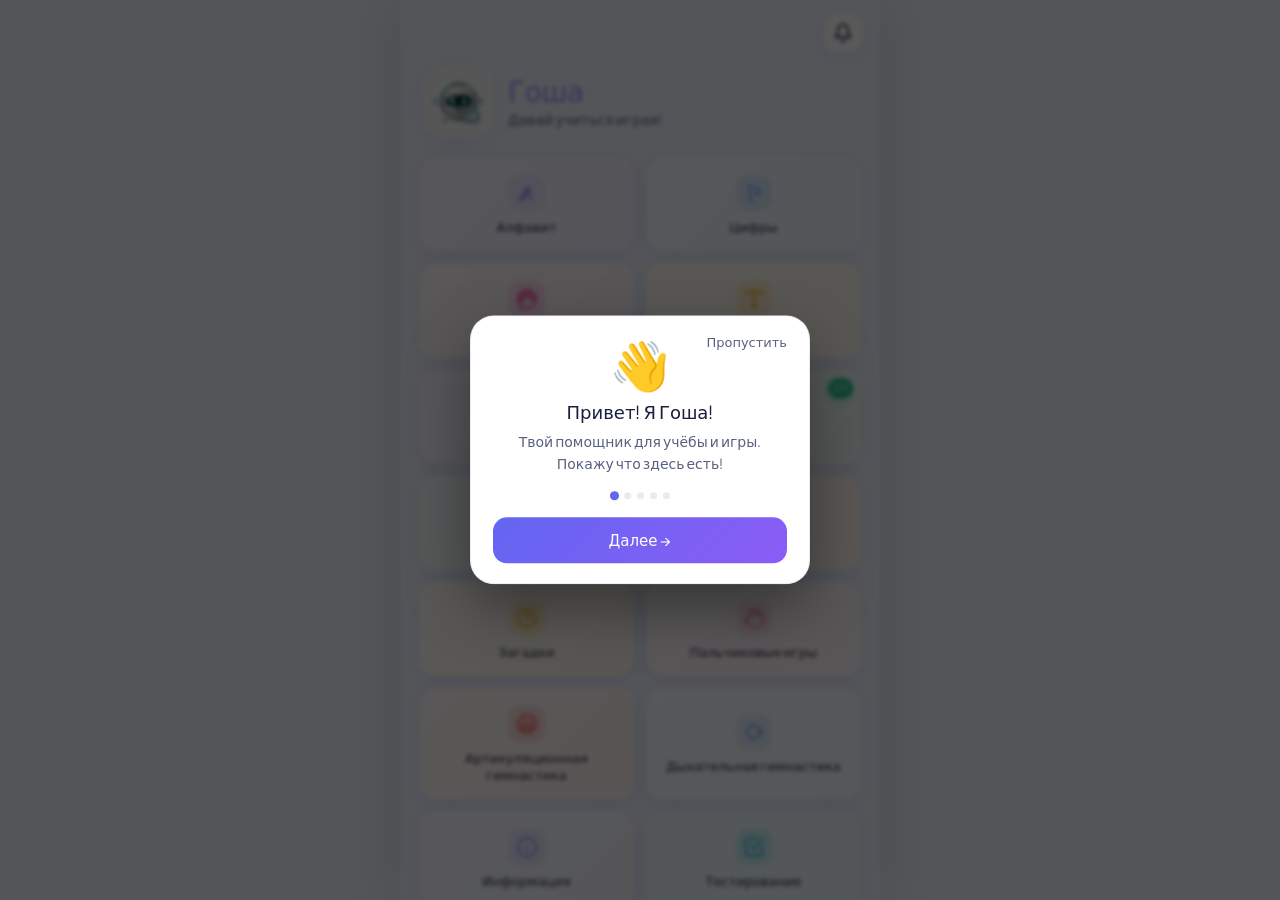
==== index.html @ d9e3b61c "Auto-sync: 04.03.2026 21:23:39,54" ====
<!DOCTYPE html>
<html lang="ru" data-theme="light">
<head>
    <meta charset="UTF-8">
    <meta name="viewport" content="width=device-width, initial-scale=1.0, maximum-scale=1.0, user-scalable=no, viewport-fit=cover">
    <title>Гоша</title>
    <link rel="icon" href="assets/favicon/favicon.webp" type="image/webp">
    <link rel="manifest" href="manifest.json">
    <meta name="theme-color" content="#0a1628">
    <meta name="apple-mobile-web-app-capable" content="yes">
    <meta name="apple-mobile-web-app-status-bar-style" content="black-translucent">
    <meta name="apple-mobile-web-app-title" content="Гоша">
    <link rel="apple-touch-icon" href="assets/favicon/icon-192.png">
    <link rel="stylesheet" href="style.css">
    <link rel="stylesheet" href="testing.css">
    <!-- Apply saved theme instantly to prevent flash -->
    <script src="https://telegram.org/js/telegram-web-app.js" async></script>
    <script>
        (function(){
            var t; try { t = localStorage.getItem('theme'); } catch(e) {}
            if (t) document.documentElement.setAttribute('data-theme', t);
            var m = document.querySelector('meta[name="theme-color"]');
            if (m) m.content = t === 'dark' ? '#0a1628' : '#f0f9ff';

            // ── Standalone PWA detection (synchronous) ──
            if (window.navigator.standalone === true || window.matchMedia('(display-mode: standalone)').matches) {
                document.documentElement.classList.add('pwa');
            }

            // Detect Telegram Mini App
            if (window.Telegram && window.Telegram.WebApp && window.Telegram.WebApp.initData) {
                document.documentElement.classList.add('tg-webapp');
                try { window.Telegram.WebApp.ready(); window.Telegram.WebApp.expand(); } catch(e) {}
            }
            // Detect section deep links (before app.js reads hash)
            var h = location.hash.replace('#', '');
            var sections = ['puzzles','riddles','testing','songs','podcasts','alphabet','numbers','colors','words','arithmetic','finger','articul','breath'];
            if (sections.indexOf(h) !== -1) {
                window.__sectionDeepLink = h;
                history.replaceState(null, '', location.pathname);
            }
        })();
    </script>
    <script src="https://cdn.jsdelivr.net/npm/canvas-confetti@1.6.0/dist/confetti.browser.min.js" async></script>
</head>
<body>

<div id="loader"><div class="spinner"></div></div>
<div id="toast"></div>
<div class="stars-host" id="stars-host"></div>

<div id="app">

    <!-- TOP BAR -->
    <div id="top-bar">
        <button id="back-btn" class="hidden" onclick="App.back()">
            <svg viewBox="0 0 24 24" fill="none" stroke="currentColor" stroke-width="2.5"><path d="M19 12H5M12 19l-7-7 7-7"/></svg>
            <span id="back-text">Назад</span>
        </button>
        <span id="page-title-bar" class="hidden"></span>
        <span style="flex:1"></span>
        <button id="notif-bell-btn" onclick="Notif.toggle()" title="Уведомления" style="display:none;position:relative;">
            <svg viewBox="0 0 24 24" fill="none" stroke="currentColor" stroke-width="2" stroke-linecap="round" stroke-linejoin="round" width="20" height="20"><path d="M18 8A6 6 0 0 0 6 8c0 7-3 9-3 9h18s-3-2-3-9"/><path d="M13.73 21a2 2 0 0 1-3.46 0"/></svg>
            <span class="notif-badge" id="notif-badge" style="display:none">0</span>
        </button>
        <button id="settings-icon-btn" onclick="App.navigate('settings');setTimeout(()=>{Profiles.renderCard();tgReminderInitUI();CloudSync.init();},50)" title="Настройки" style="display:none;"><svg class="icon-svg" viewBox="0 0 24 24" fill="none" stroke="currentColor" stroke-width="2" stroke-linecap="round" stroke-linejoin="round" xmlns="http://www.w3.org/2000/svg" ><circle cx="12" cy="12" r="3"/><path d="M19.4 15a1.65 1.65 0 0 0 .33 1.82l.06.06a2 2 0 0 1-2.83 2.83l-.06-.06a1.65 1.65 0 0 0-1.82-.33 1.65 1.65 0 0 0-1 1.51V21a2 2 0 0 1-4 0v-.09A1.65 1.65 0 0 0 9 19.4a1.65 1.65 0 0 0-1.82.33l-.06.06a2 2 0 0 1-2.83-2.83l.06-.06A1.65 1.65 0 0 0 4.68 15a1.65 1.65 0 0 0-1.51-1H3a2 2 0 0 1 0-4h.09A1.65 1.65 0 0 0 4.6 9a1.65 1.65 0 0 0-.33-1.82l-.06-.06a2 2 0 0 1 2.83-2.83l.06.06A1.65 1.65 0 0 0 9 4.68a1.65 1.65 0 0 0 1-1.51V3a2 2 0 0 1 4 0v.09a1.65 1.65 0 0 0 1 1.51 1.65 1.65 0 0 0 1.82-.33l.06-.06a2 2 0 0 1 2.83 2.83l-.06.06A1.65 1.65 0 0 0 19.4 9a1.65 1.65 0 0 0 1.51 1H21a2 2 0 0 1 0 4h-.09a1.65 1.65 0 0 0-1.51 1z"/></svg></button>
    </div>

    <!-- ========== MAIN ========== -->
    <section id="main">
        <div class="home-hero">
            <div class="home-mascot-wrap">
                <img class="home-mascot" id="home-mascot" src="assets/favicon/favicon.webp" alt="Гоша" width="72" height="72">
            </div>
            <div class="home-hero-text">
                <div class="home-logo">Гоша</div>
                <div class="home-greeting" id="home-greeting">Давай учиться играя!</div>
            </div>
        </div>
        <div class="menu-grid">
            <button class="menu-card mc-alphabet" onclick="Media.initSection('alphabet')">
                <span class="mc-icon"><svg viewBox="0 0 24 24" fill="none" stroke="currentColor" stroke-width="1.8" stroke-linecap="round" stroke-linejoin="round"><path d="M4 20h3l8-14h-3L4 20z"/><path d="M12.5 6L17 20"/><path d="M9 14h7"/></svg></span>
                <span class="mc-label">Алфавит</span>
            </button>
            <button class="menu-card mc-numbers" onclick="Media.initSection('numbers')">
                <span class="mc-icon"><svg viewBox="0 0 24 24" fill="none" stroke="currentColor" stroke-width="1.8" stroke-linecap="round" stroke-linejoin="round"><path d="M8 4v16"/><path d="M6 4h4"/><path d="M14 8a2 2 0 1 1 4 0c0 1.5-4 3-4 5h4"/><path d="M6 20h4"/></svg></span>
                <span class="mc-label">Цифры</span>
            </button>
            <button class="menu-card mc-colors" onclick="Media.initSection('colors')">
                <span class="mc-icon"><svg viewBox="0 0 24 24" fill="none" stroke="currentColor" stroke-width="1.8" stroke-linecap="round" stroke-linejoin="round"><circle cx="13.5" cy="6.5" r="2.5"/><circle cx="17.5" cy="10.5" r="2.5"/><circle cx="8.5" cy="7.5" r="2.5"/><circle cx="6.5" cy="12.5" r="2.5"/><path d="M12 22c5.523 0 10-4.477 10-10S17.523 2 12 2 2 6.477 2 12c0 2.4.846 4.604 2.256 6.328.396.484.463 1.17.088 1.67-.512.682-.072 1.68.8 1.549A10.1 10.1 0 0 0 7 21.5c.658 0 1.293.207 1.824.582.39.276.888.418 1.39.418H12z"/></svg></span>
                <span class="mc-label">Цвета</span>
            </button>
            <button class="menu-card mc-words" onclick="Words.init()">
                <span class="mc-icon"><svg viewBox="0 0 24 24" fill="none" stroke="currentColor" stroke-width="1.8" stroke-linecap="round" stroke-linejoin="round"><path d="M4 7V4h16v3"/><path d="M9 20h6"/><path d="M12 4v16"/></svg></span>
                <span class="mc-label">Слова</span>
            </button>
            <button class="menu-card mc-math" onclick="Arithmetic.init()">
                <span class="mc-icon"><svg viewBox="0 0 24 24" fill="none" stroke="currentColor" stroke-width="1.8" stroke-linecap="round" stroke-linejoin="round"><line x1="12" y1="5" x2="12" y2="19"/><line x1="5" y1="12" x2="19" y2="12"/><line x1="5" y1="19" x2="19" y2="19"/></svg></span>
                <span class="mc-label">Арифметика</span>
            </button>
            <button class="menu-card mc-songs" onclick="Songs.init()">
                <span class="mc-icon"><svg viewBox="0 0 24 24" fill="none" stroke="currentColor" stroke-width="1.8" stroke-linecap="round" stroke-linejoin="round"><path d="M9 18V5l12-2v13"/><circle cx="6" cy="18" r="3"/><circle cx="18" cy="16" r="3"/></svg></span>
                <span class="mc-label">Песенки</span>
                <span class="mc-count mc-count-total" id="mc-songs-total"></span>
                <span class="mc-count mc-count-new" id="mc-songs-new"></span>
            </button>
            <button class="menu-card mc-podcasts" onclick="Podcasts.init()">
                <span class="mc-icon"><svg viewBox="0 0 24 24" fill="none" stroke="currentColor" stroke-width="1.8" stroke-linecap="round" stroke-linejoin="round"><path d="M3 18v-6a9 9 0 0 1 18 0v6"/><path d="M21 19a2 2 0 0 1-2 2h-1a2 2 0 0 1-2-2v-3a2 2 0 0 1 2-2h3zM3 19a2 2 0 0 0 2 2h1a2 2 0 0 0 2-2v-3a2 2 0 0 0-2-2H3z"/></svg></span>
                <span class="mc-label">Подкасты</span>
                <span class="mc-count mc-count-total" id="mc-podcasts-total"></span>
                <span class="mc-count mc-count-new" id="mc-podcasts-new"></span>
            </button>
            <button class="menu-card mc-puzzles" onclick="Puzzles.init()">
                <span class="mc-icon"><svg viewBox="0 0 24 24" fill="none" stroke="currentColor" stroke-width="1.8" stroke-linecap="round" stroke-linejoin="round"><path d="M19.439 7.85c-.049.322.059.648.289.878l1.568 1.568c.47.47.706 1.087.706 1.704s-.235 1.233-.706 1.704l-1.611 1.611a.98.98 0 0 1-.837.276c-.47-.07-.802-.48-.968-.925a2.5 2.5 0 1 0-3.214 3.214c.446.166.855.497.925.968a.979.979 0 0 1-.276.837l-1.61 1.61a2.404 2.404 0 0 1-1.705.707 2.402 2.402 0 0 1-1.704-.706l-1.568-1.568a1.026 1.026 0 0 0-.877-.29c-.493.074-.84.504-1.02.968a2.5 2.5 0 1 1-3.237-3.237c.464-.18.894-.527.967-1.02a1.026 1.026 0 0 0-.289-.877l-1.568-1.568A2.402 2.402 0 0 1 1.998 12c0-.617.236-1.234.706-1.704L4.315 8.685a.98.98 0 0 1 .837-.276c.47.07.802.48.968.925a2.5 2.5 0 1 0 3.214-3.214c-.446-.166-.855-.497-.925-.968a.979.979 0 0 1 .276-.837l1.61-1.61a2.404 2.404 0 0 1 1.705-.707c.617 0 1.234.236 1.704.706l1.568 1.568c.23.23.556.338.877.29.493-.074.84-.504 1.02-.969a2.5 2.5 0 1 1 3.237 3.237c-.464.18-.894.527-.967 1.02z"/></svg></span>
                <span class="mc-label">Ребусы</span>
                <span class="mc-count mc-count-total" id="mc-puzzles-total"></span>
                <span class="mc-count mc-count-new" id="mc-puzzles-new"></span>
            </button>
            <button class="menu-card mc-riddles" onclick="Riddles.init()">
                <span class="mc-icon"><svg viewBox="0 0 24 24" fill="none" stroke="currentColor" stroke-width="1.8" stroke-linecap="round" stroke-linejoin="round"><path d="M9.09 9a3 3 0 0 1 5.83 1c0 2-3 3-3 3"/><circle cx="12" cy="12" r="10"/><line x1="12" y1="17" x2="12.01" y2="17"/></svg></span>
                <span class="mc-label">Загадки</span>
                <span class="mc-count mc-count-new" id="mc-riddles-new"></span>
            </button>
            <button class="menu-card mc-finger" onclick="App.navigate('finger')">
                <span class="mc-icon"><svg viewBox="0 0 24 24" fill="none" stroke="currentColor" stroke-width="1.8" stroke-linecap="round" stroke-linejoin="round"><path d="M18 11V6a2 2 0 0 0-4 0v1"/><path d="M14 10V4a2 2 0 0 0-4 0v2"/><path d="M10 10.5V6a2 2 0 0 0-4 0v8"/><path d="M18 8a2 2 0 1 1 4 0v6a8 8 0 0 1-8 8h-2c-2.8 0-4.5-.86-5.99-2.34l-3.6-3.6a2 2 0 0 1 2.83-2.82L7 15"/></svg></span>
                <span class="mc-label">Пальчиковые игры</span>
            </button>
            <button class="menu-card mc-articul" onclick="App.navigate('articul')">
                <span class="mc-icon"><svg viewBox="0 0 24 24" fill="none" stroke="currentColor" stroke-width="1.8" stroke-linecap="round" stroke-linejoin="round"><path d="M12 18c-4 0-6-2-6-4h12c0 2-2 4-6 4z"/><path d="M7 9.5a1.5 1.5 0 1 1 3 0"/><path d="M14 9.5a1.5 1.5 0 1 1 3 0"/><circle cx="12" cy="12" r="10"/></svg></span>
                <span class="mc-label">Артикуляционная гимнастика</span>
            </button>
            <button class="menu-card mc-breath" onclick="App.navigate('breath')">
                <span class="mc-icon"><svg viewBox="0 0 24 24" fill="none" stroke="currentColor" stroke-width="1.8" stroke-linecap="round" stroke-linejoin="round"><path d="M17.7 7.7a7.5 7.5 0 1 0 0 8.6"/><path d="M21 12h-6"/><path d="M18 9l3 3-3 3"/></svg></span>
                <span class="mc-label">Дыхательная гимнастика</span>
            </button>
            <button class="menu-card mc-info" onclick="App.navigate('info', 'Информация')">
                <span class="mc-icon"><svg viewBox="0 0 24 24" fill="none" stroke="currentColor" stroke-width="1.8" stroke-linecap="round" stroke-linejoin="round"><circle cx="12" cy="12" r="10"/><line x1="12" y1="16" x2="12" y2="12"/><line x1="12" y1="8" x2="12.01" y2="8"/></svg></span>
                <span class="mc-label">Информация</span>
            </button>
            <button class="menu-card mc-testing" onclick="Testing.init()">
                <span class="mc-icon"><svg viewBox="0 0 24 24" fill="none" stroke="currentColor" stroke-width="1.8" stroke-linecap="round" stroke-linejoin="round"><path d="M9 11l3 3L22 4"/><path d="M21 12v7a2 2 0 0 1-2 2H5a2 2 0 0 1-2-2V5a2 2 0 0 1 2-2h11"/></svg></span>
                <span class="mc-label">Тестирование</span>
            </button>
            <button class="menu-card mc-badges" onclick="Badges.show()">
                <span class="mc-icon"><svg viewBox="0 0 24 24" fill="none" stroke="currentColor" stroke-width="1.8" stroke-linecap="round" stroke-linejoin="round"><circle cx="12" cy="8" r="6"/><path d="M15.477 12.89L17 22l-5-3-5 3 1.523-9.11"/></svg></span>
                <span class="mc-label">Достижения</span>
                <span class="mc-badge-count" id="mc-badge-count"></span>
            </button>
            <button class="menu-card mc-stats" onclick="Stats.show()">
                <span class="mc-icon"><svg viewBox="0 0 24 24" fill="none" stroke="currentColor" stroke-width="1.8" stroke-linecap="round" stroke-linejoin="round"><path d="M18 20V10"/><path d="M12 20V4"/><path d="M6 20v-6"/></svg></span>
                <span class="mc-label">Статистика</span>
            </button>
            <button class="menu-card mc-settings" onclick="App.navigate('settings');setTimeout(()=>{Profiles.renderCard();tgReminderInitUI();CloudSync.init();},50)">
                <span class="mc-icon"><svg viewBox="0 0 24 24" fill="none" stroke="currentColor" stroke-width="1.8" stroke-linecap="round" stroke-linejoin="round"><circle cx="12" cy="12" r="3"/><path d="M19.4 15a1.65 1.65 0 0 0 .33 1.82l.06.06a2 2 0 0 1-2.83 2.83l-.06-.06a1.65 1.65 0 0 0-1.82-.33 1.65 1.65 0 0 0-1 1.51V21a2 2 0 0 1-4 0v-.09A1.65 1.65 0 0 0 9 19.4a1.65 1.65 0 0 0-1.82.33l-.06.06a2 2 0 0 1-2.83-2.83l.06-.06A1.65 1.65 0 0 0 4.68 15a1.65 1.65 0 0 0-1.51-1H3a2 2 0 0 1 0-4h.09A1.65 1.65 0 0 0 4.6 9a1.65 1.65 0 0 0-.33-1.82l-.06-.06a2 2 0 0 1 2.83-2.83l.06.06A1.65 1.65 0 0 0 9 4.68a1.65 1.65 0 0 0 1-1.51V3a2 2 0 0 1 4 0v.09a1.65 1.65 0 0 0 1 1.51 1.65 1.65 0 0 0 1.82-.33l.06-.06a2 2 0 0 1 2.83 2.83l-.06.06A1.65 1.65 0 0 0 19.4 9a1.65 1.65 0 0 0 1.51 1H21a2 2 0 0 1 0 4h-.09a1.65 1.65 0 0 0-1.51 1z"/></svg></span>
                <span class="mc-label">Настройки</span>
            </button>
        </div>
    </section>

    <!-- ========== MEDIA PAGE (Alphabet / Numbers / Colors) ========== -->
    <section id="media-page" class="hidden">
        <div id="video-wrap">
            <video id="global-video" loop muted playsinline></video>
            <div class="video-placeholder-inner" id="video-placeholder">
                <div class="pi"><svg class="icon-svg" viewBox="0 0 24 24" fill="none" stroke="currentColor" stroke-width="1.5" stroke-linecap="round" stroke-linejoin="round" xmlns="http://www.w3.org/2000/svg" ><rect x="2" y="2" width="20" height="20" rx="2.18"/><line x1="7" y1="2" x2="7" y2="22"/><line x1="17" y1="2" x2="17" y2="22"/><line x1="2" y1="12" x2="22" y2="12"/><line x1="2" y1="7" x2="7" y2="7"/><line x1="2" y1="17" x2="7" y2="17"/><line x1="17" y1="17" x2="22" y2="17"/><line x1="17" y1="7" x2="22" y2="7"/></svg></div>
                <span id="video-label">—</span>
            </div>
        </div>
        <div class="sp12"></div>

<div class="audio-player">
            <div class="player-track-row">
                <div>
                    <div class="track-name" id="track-name">—</div>
                    <div class="track-sub"  id="track-sub"></div>
                </div>
            </div>
            <div class="player-main-row">
                <span class="player-time player-time-cur" id="time-cur">0:00</span>
                <div class="progress-bar-wrap" id="prog-wrap">
                    <div id="progress-bar"></div>
                </div>
                <span class="player-time player-time-dur" id="time-dur">0:00</span>
            </div>
            <div class="player-btns">
                <button class="ctrl-btn" id="shuffle-btn" onclick="Media.toggleShuffle()"><svg class="icon-svg" viewBox="0 0 24 24" fill="none" stroke="currentColor" stroke-width="2" stroke-linecap="round" stroke-linejoin="round" xmlns="http://www.w3.org/2000/svg" ><polyline points="16,3 21,3 21,8"/><line x1="4" y1="20" x2="21" y2="3"/><polyline points="21,16 21,21 16,21"/><line x1="15" y1="15" x2="21" y2="21"/></svg></button>
                <button class="ctrl-btn" onclick="Media.prev()"><svg class="icon-svg" viewBox="0 0 24 24" fill="none" stroke="currentColor" stroke-width="2" stroke-linecap="round" stroke-linejoin="round" xmlns="http://www.w3.org/2000/svg" ><path d="M19 4L9 12l10 8V4z"/><line x1="5" y1="4" x2="5" y2="20"/></svg></button>
                <button id="play-btn" onclick="Media.toggle()"><svg class="icon-svg" viewBox="0 0 24 24" fill="currentColor" stroke="none" stroke-width="2" stroke-linecap="round" stroke-linejoin="round" xmlns="http://www.w3.org/2000/svg" ><polygon points="5,3 19,12 5,21"/></svg></button>
                <button class="ctrl-btn" onclick="Media.next()"><svg class="icon-svg" viewBox="0 0 24 24" fill="none" stroke="currentColor" stroke-width="2" stroke-linecap="round" stroke-linejoin="round" xmlns="http://www.w3.org/2000/svg" ><path d="M5 4l10 8-10 8V4z"/><line x1="19" y1="4" x2="19" y2="20"/></svg></button>
                <button class="ctrl-btn" id="repeat-btn" onclick="Media.toggleRepeat()"><svg class="icon-svg" viewBox="0 0 24 24" fill="none" stroke="currentColor" stroke-width="2" stroke-linecap="round" stroke-linejoin="round" xmlns="http://www.w3.org/2000/svg" ><polyline points="17,1 21,5 17,9"/><path d="M3 11V9a4 4 0 0 1 4-4h14"/><polyline points="7,23 3,19 7,15"/><path d="M21 13v2a4 4 0 0 1-4 4H3"/></svg></button>
            </div>
        </div>
        <div class="sp8"></div>
        <div id="media-grid"></div>
    </section>

    <!-- ========== WORDS ========== -->
    <section id="words" class="hidden">
        <div class="words-emoji" id="words-emoji">🐱</div>
        <div class="words-slots" id="words-slots"></div>
        <div class="words-msg" id="words-msg"></div>
        <button id="words-next-btn" class="words-next-btn" onclick="Words.next()">Дальше →</button>
        <div class="words-tiles" id="words-tiles"></div>
        <div class="words-level-row">
            <button class="words-lvl-btn active" data-lvl="easy"   onclick="Words.setLevel('easy',this)">Простой</button>
            <button class="words-lvl-btn"        data-lvl="medium" onclick="Words.setLevel('medium',this)">Средний</button>
            <button class="words-lvl-btn"        data-lvl="hard"   onclick="Words.setLevel('hard',this)">Сложный</button>
        </div>
        <div class="words-score-row">
            <span id="words-score">0</span> собрано &nbsp;<span class="words-streak" id="words-streak"></span>
        </div>
        <div class="riddle-btns-row" style="margin-top:8px;">
            <button class="words-hint-btn" id="words-hint-btn" onclick="Words.hint()"><svg class="icon-svg" viewBox="0 0 24 24" fill="none" stroke="currentColor" stroke-width="2" stroke-linecap="round" stroke-linejoin="round"><path d="M9 18h6"/><path d="M10 22h4"/><path d="M12 2a7 7 0 0 1 7 7c0 2.38-1.19 4.47-3 5.74V17a1 1 0 0 1-1 1H9a1 1 0 0 1-1-1v-2.26C6.19 13.47 5 11.38 5 9a7 7 0 0 1 7-7z"/></svg> Подсказка</button>
            <button class="next-btn" onclick="Words.next()">Следующее →</button>
        </div>
    </section>

    <!-- ========== ARITHMETIC ========== -->
    <section id="arithmetic" class="hidden">
        <div class="math-problem" id="math-problem">2 + 3 = ?</div>
        <div class="words-slots" id="math-slots"></div>
        <div class="words-msg" id="math-msg"></div>
        <button id="math-next-btn" class="words-next-btn" onclick="Arithmetic.next()">Дальше →</button>
        <div class="words-tiles" id="math-tiles"></div>
        <div class="words-level-row">
            <button class="words-lvl-btn active" data-lvl="easy"   onclick="Arithmetic.setLevel('easy',this)">Простой</button>
            <button class="words-lvl-btn"        data-lvl="medium" onclick="Arithmetic.setLevel('medium',this)">Средний</button>
            <button class="words-lvl-btn"        data-lvl="hard"   onclick="Arithmetic.setLevel('hard',this)">Сложный</button>
        </div>
        <div class="words-score-row">
            <span id="math-score">0</span> решено &nbsp;<span class="words-streak" id="math-streak"></span>
        </div>
        <div class="riddle-btns-row" style="margin-top:8px;">
            <button class="words-hint-btn" id="math-hint-btn" onclick="Arithmetic.hint()"><svg class="icon-svg" viewBox="0 0 24 24" fill="none" stroke="currentColor" stroke-width="2" stroke-linecap="round" stroke-linejoin="round"><path d="M9 18h6"/><path d="M10 22h4"/><path d="M12 2a7 7 0 0 1 7 7c0 2.38-1.19 4.47-3 5.74V17a1 1 0 0 1-1 1H9a1 1 0 0 1-1-1v-2.26C6.19 13.47 5 11.38 5 9a7 7 0 0 1 7-7z"/></svg> Подсказка</button>
            <button class="next-btn" onclick="Arithmetic.next()">Следующий →</button>
        </div>
    </section>

    <!-- ========== SONGS ========== -->
    <section id="songs" class="hidden">
        <div id="song-visual-wrap" style="width:100%;aspect-ratio:1/1;border-radius:18px;overflow:hidden;background:transparent;margin-bottom:12px;position:relative">
            <video id="song-video" loop muted playsinline style="width:100%;height:100%;object-fit:cover;display:none;"></video>
            <img id="song-poster" src="assets/images/links_pictures_opt/slushaet.webp" alt="" style="width:100%;height:100%;object-fit:cover;display:block;">
        </div>
<div class="audio-player">
            <div class="player-track-row">
                <div>
                    <div class="track-name" id="song-name">Выберите песенку</div>
                    <div class="track-sub"  id="song-sub"></div>
                </div>
            </div>
            <div class="player-main-row">
                <span class="player-time player-time-cur" id="song-time-cur">0:00</span>
                <div class="progress-bar-wrap" id="song-prog-wrap">
                    <div id="song-progress-bar"></div>
                </div>
                <span class="player-time player-time-dur" id="song-time-dur">0:00</span>
            </div>
            <div class="player-btns">
                <button class="ctrl-btn" id="song-shuffle-btn" onclick="Songs.toggleShuffle()"><svg class="icon-svg" viewBox="0 0 24 24" fill="none" stroke="currentColor" stroke-width="2" stroke-linecap="round" stroke-linejoin="round" xmlns="http://www.w3.org/2000/svg" ><polyline points="16,3 21,3 21,8"/><line x1="4" y1="20" x2="21" y2="3"/><polyline points="21,16 21,21 16,21"/><line x1="15" y1="15" x2="21" y2="21"/></svg></button>
                <button class="ctrl-btn" onclick="Songs.prev()"><svg class="icon-svg" viewBox="0 0 24 24" fill="none" stroke="currentColor" stroke-width="2" stroke-linecap="round" stroke-linejoin="round" xmlns="http://www.w3.org/2000/svg" ><path d="M19 4L9 12l10 8V4z"/><line x1="5" y1="4" x2="5" y2="20"/></svg></button>
                <button id="song-play-btn" onclick="Songs.toggle()"><svg class="icon-svg" viewBox="0 0 24 24" fill="currentColor" stroke="none" stroke-width="2" stroke-linecap="round" stroke-linejoin="round" xmlns="http://www.w3.org/2000/svg" ><polygon points="5,3 19,12 5,21"/></svg></button>
                <button class="ctrl-btn" onclick="Songs.nextSong()"><svg class="icon-svg" viewBox="0 0 24 24" fill="none" stroke="currentColor" stroke-width="2" stroke-linecap="round" stroke-linejoin="round" xmlns="http://www.w3.org/2000/svg" ><path d="M5 4l10 8-10 8V4z"/><line x1="19" y1="4" x2="19" y2="20"/></svg></button>
                <button class="ctrl-btn" id="song-repeat-btn" onclick="Songs.toggleRepeat()"><svg class="icon-svg" viewBox="0 0 24 24" fill="none" stroke="currentColor" stroke-width="2" stroke-linecap="round" stroke-linejoin="round" xmlns="http://www.w3.org/2000/svg" ><polyline points="17,1 21,5 17,9"/><path d="M3 11V9a4 4 0 0 1 4-4h14"/><polyline points="7,23 3,19 7,15"/><path d="M21 13v2a4 4 0 0 1-4 4H3"/></svg></button>
            </div>
        </div>
        <div class="sp8"></div>
        <div class="search-bar">
            <span><svg class="icon-svg" viewBox="0 0 24 24" fill="none" stroke="currentColor" stroke-width="2" stroke-linecap="round" stroke-linejoin="round" xmlns="http://www.w3.org/2000/svg" ><circle cx="11" cy="11" r="8"/><line x1="21" y1="21" x2="16.65" y2="16.65"/></svg></span>
            <input type="text" id="song-search" placeholder="Найти песенку..." oninput="Songs.filter(this.value)">
        </div>
        <div class="songs-list" id="songs-list"></div>
    </section>

    <!-- ========== PODCASTS ========== -->
    <section id="podcasts" class="hidden">
<div class="audio-player">
            <div class="player-track-row">
                <div>
                    <div class="track-name" id="podcast-name">Выберите подкаст</div>
                    <div class="track-sub"  id="podcast-sub"></div>
                    <div class="podcast-desc" id="podcast-desc"></div>
                </div>
            </div>
            <div class="player-main-row">
                <span class="player-time player-time-cur" id="podcast-time-cur">0:00</span>
                <div class="progress-bar-wrap" id="podcast-prog-wrap">
                    <div id="podcast-progress-bar"></div>
                </div>
                <span class="player-time player-time-dur" id="podcast-time-dur">0:00</span>
            </div>
            <div class="player-btns">
                <button class="ctrl-btn" id="podcast-shuffle-btn" onclick="Podcasts.toggleShuffle()"><svg class="icon-svg" viewBox="0 0 24 24" fill="none" stroke="currentColor" stroke-width="2" stroke-linecap="round" stroke-linejoin="round" xmlns="http://www.w3.org/2000/svg" ><polyline points="16,3 21,3 21,8"/><line x1="4" y1="20" x2="21" y2="3"/><polyline points="21,16 21,21 16,21"/><line x1="15" y1="15" x2="21" y2="21"/></svg></button>
                <button class="ctrl-btn" onclick="Podcasts.prev()"><svg class="icon-svg" viewBox="0 0 24 24" fill="none" stroke="currentColor" stroke-width="2" stroke-linecap="round" stroke-linejoin="round" xmlns="http://www.w3.org/2000/svg" ><path d="M19 4L9 12l10 8V4z"/><line x1="5" y1="4" x2="5" y2="20"/></svg></button>
                <button id="podcast-play-btn" onclick="Podcasts.toggle()"><svg class="icon-svg" viewBox="0 0 24 24" fill="currentColor" stroke="none" stroke-width="2" stroke-linecap="round" stroke-linejoin="round" xmlns="http://www.w3.org/2000/svg" ><polygon points="5,3 19,12 5,21"/></svg></button>
                <button class="ctrl-btn" onclick="Podcasts.nextPodcast()"><svg class="icon-svg" viewBox="0 0 24 24" fill="none" stroke="currentColor" stroke-width="2" stroke-linecap="round" stroke-linejoin="round" xmlns="http://www.w3.org/2000/svg" ><path d="M5 4l10 8-10 8V4z"/><line x1="19" y1="4" x2="19" y2="20"/></svg></button>
                <button class="ctrl-btn" id="podcast-repeat-btn" onclick="Podcasts.toggleRepeat()"><svg class="icon-svg" viewBox="0 0 24 24" fill="none" stroke="currentColor" stroke-width="2" stroke-linecap="round" stroke-linejoin="round" xmlns="http://www.w3.org/2000/svg" ><polyline points="17,1 21,5 17,9"/><path d="M3 11V9a4 4 0 0 1 4-4h14"/><polyline points="7,23 3,19 7,15"/><path d="M21 13v2a4 4 0 0 1-4 4H3"/></svg></button>
            </div>
        </div>
        <div class="sp8"></div>
        <div class="search-bar">
            <span><svg class="icon-svg" viewBox="0 0 24 24" fill="none" stroke="currentColor" stroke-width="2" stroke-linecap="round" stroke-linejoin="round" xmlns="http://www.w3.org/2000/svg" ><circle cx="11" cy="11" r="8"/><line x1="21" y1="21" x2="16.65" y2="16.65"/></svg></span>
            <input type="text" id="podcast-search" placeholder="Найти подкаст..." oninput="Podcasts.filter(this.value)">
        </div>
        <div class="songs-list" id="podcasts-list"></div>
    </section>

    <!-- ========== PUZZLES ========== -->
    <section id="puzzles" class="hidden">
        <div class="puzzle-card">
            <div class="puzzle-img-area" id="puzzle-img"><svg class="icon-svg" viewBox="0 0 24 24" fill="none" stroke="currentColor" stroke-width="1.5" stroke-linecap="round" stroke-linejoin="round" style="width:64px;height:64px;opacity:0.2"><path d="M19.439 7.85c-.049.322.059.648.289.878l1.568 1.568c.47.47.706 1.087.706 1.704s-.235 1.233-.706 1.704l-1.611 1.611a.98.98 0 0 1-.837.276c-.47-.07-.802-.48-.968-.925a2.5 2.5 0 1 0-3.214 3.214c.446.166.855.497.925.968a.979.979 0 0 1-.276.837l-1.61 1.61a2.404 2.404 0 0 1-1.705.707 2.402 2.402 0 0 1-1.704-.706l-1.568-1.568a1.026 1.026 0 0 0-.877-.29c-.493.074-.84.504-1.02.968a2.5 2.5 0 1 1-3.237-3.237c.464-.18.894-.527.967-1.02a1.026 1.026 0 0 0-.289-.877l-1.568-1.568A2.402 2.402 0 0 1 1.998 12c0-.617.236-1.234.706-1.704L4.315 8.685a.98.98 0 0 1 .837-.276c.47.07.802.48.968.925a2.5 2.5 0 1 0 3.214-3.214c-.446-.166-.855-.497-.925-.968a.979.979 0 0 1 .276-.837l1.61-1.61a2.404 2.404 0 0 1 1.705-.707c.617 0 1.234.236 1.704.706l1.568 1.568c.23.23.556.338.877.29.493-.074.84-.504 1.02-.969a2.5 2.5 0 1 1 3.237 3.237c-.464.18-.894.527-.967 1.02z"/></svg></div>
            <div class="puzzle-answer-area">
                <div class="hint-box" id="puzzle-hint"><svg class="icon-svg" viewBox="0 0 24 24" fill="none" stroke="currentColor" stroke-width="2" stroke-linecap="round" stroke-linejoin="round" xmlns="http://www.w3.org/2000/svg" class="icon-svg hint-svg"><path d="M9 18h6"/><path d="M10 22h4"/><path d="M12 2a7 7 0 0 1 7 7c0 2.38-1.19 4.47-3 5.74V17a1 1 0 0 1-1 1H9a1 1 0 0 1-1-1v-2.26C6.19 13.47 5 11.38 5 9a7 7 0 0 1 7-7z"/></svg> Подсказка</div>
                <input type="text" id="puzzle-input" placeholder="Введи ответ ребуса...">
                <div id="puzzle-msg"></div>
                <div class="riddle-btns-row">
                    <button class="submit-btn" onclick="Puzzles.check()"><svg class="icon-svg" viewBox="0 0 24 24" fill="none" stroke="currentColor" stroke-width="2.5" stroke-linecap="round" stroke-linejoin="round" xmlns="http://www.w3.org/2000/svg" ><polyline points="20,6 9,17 4,12"/></svg> Проверить</button>
                    <button class="next-btn" onclick="Puzzles.next()">Следующий →</button>
                </div>
            </div>
        </div>
    </section>

    <!-- ========== RIDDLES ========== -->
    <section id="riddles" class="hidden">
        <div class="riddle-card">
            <div class="riddle-text-area" id="riddle-text">Загрузка...</div>
            <div class="riddle-answer-area">
                <input type="text" id="riddle-input" placeholder="Введи ответ...">
                <div id="riddle-msg"></div>
                <div class="riddle-btns-row">
                    <button class="submit-btn" onclick="Riddles.check()"><svg class="icon-svg" viewBox="0 0 24 24" fill="none" stroke="currentColor" stroke-width="2.5" stroke-linecap="round" stroke-linejoin="round" xmlns="http://www.w3.org/2000/svg" ><polyline points="20,6 9,17 4,12"/></svg> Проверить</button>
                    <button class="next-btn" onclick="Riddles.next()">Следующая →</button>
                </div>
            </div>
        </div>
        <div class="answer-img" id="riddle-img"></div>
    </section>

    <!-- ========== FINGER GAMES ========== -->
    <section id="finger" class="hidden">
        <div style="text-align:center;padding:40px 0;display:flex;align-items:center;justify-content:center;height:100px;"><svg class="icon-svg" viewBox="0 0 24 24" fill="none" stroke="currentColor" stroke-width="1.5" stroke-linecap="round" stroke-linejoin="round" xmlns="http://www.w3.org/2000/svg" style="width:80px;height:80px;opacity:0.7"><path d="M18 11V6a2 2 0 0 0-4 0v5M14 10V4a2 2 0 0 0-4 0v6M10 10.5V6a2 2 0 0 0-4 0v8M6 14v2a6 6 0 0 0 6 6h2a6 6 0 0 0 6-6v-3a2 2 0 0 0-4 0v-1a2 2 0 0 0-4 0"/></svg></div>
        <div class="riddle-box">Пальчиковые игры</div>
        <div class="info-block" style="margin-top:12px;">
            <p>Раздел находится в разработке. Добавляйте упражнения через Админку!</p>
        </div>
    </section>

    <!-- ========== ARTICULATION ========== -->
    <section id="articul" class="hidden">
        <div style="text-align:center;padding:40px 0;display:flex;align-items:center;justify-content:center;height:100px;"><svg class="icon-svg" viewBox="0 0 24 24" fill="none" stroke="currentColor" stroke-width="1.5" stroke-linecap="round" stroke-linejoin="round" xmlns="http://www.w3.org/2000/svg" style="width:80px;height:80px;opacity:0.7"><path d="M12 19c-4.42 0-8-1.79-8-4v-1a8 8 0 0 1 16 0v1c0 2.21-3.58 4-8 4z"/><path d="M8 14s1 1 4 1 4-1 4-1"/></svg></div>
        <div class="riddle-box">Артикуляционная гимнастика</div>
        <div class="info-block" style="margin-top:12px;">
            <p>Раздел находится в разработке. Добавляйте упражнения через Админку!</p>
        </div>
    </section>

    <!-- ========== BREATHING ========== -->
    <section id="breath" class="hidden">
        <div style="text-align:center;padding:40px 0;display:flex;align-items:center;justify-content:center;height:100px;"><svg class="icon-svg" viewBox="0 0 24 24" fill="none" stroke="currentColor" stroke-width="1.5" stroke-linecap="round" stroke-linejoin="round" xmlns="http://www.w3.org/2000/svg" style="width:80px;height:80px;opacity:0.7"><path d="M9.59 4.59A2 2 0 1 1 11 8H2m10.59 11.41A2 2 0 1 0 14 16H2m15.73-8.27A2.5 2.5 0 1 1 19.5 12H2"/></svg></div>
        <div class="riddle-box">Дыхательная гимнастика</div>
        <div class="info-block" style="margin-top:12px;">
            <p>Раздел находится в разработке. Добавляйте упражнения через Админку!</p>
        </div>
    </section>

    <!-- ========== INFO ========== -->
    <section id="info" class="hidden">
        <div id="info-blocks-container"></div>
    </section>

    <!-- ========== STATS ========== -->
    <section id="stats" class="hidden stats-layout">
        <!-- ══ ЗАКРЕП: только график активности ══ -->
        <div class="stats-fixed">
        <div class="chart-card">
            <div class="chart-header">
                <span class="chart-title">Активность по периодам</span>
                <button class="chart-info-btn" onclick="Stats.toggleInfo()" title="Подробнее">
                    <svg viewBox="0 0 24 24" width="16" height="16" fill="none" stroke="currentColor" stroke-width="1.5" stroke-linecap="round" stroke-linejoin="round"><circle cx="12" cy="12" r="10"/><line x1="12" y1="16" x2="12" y2="12"/><line x1="12" y1="8" x2="12.01" y2="8"/></svg>
                </button>
                <div class="chart-tabs" id="chart-metric-tabs">
                    <button class="chart-tab active" data-metric="answers" onclick="Stats.toggleMetric('answers')">Ответы</button>
                    <button class="chart-tab active" data-metric="time"    onclick="Stats.toggleMetric('time')">Время</button>
                </div>
            </div>
            <div class="chart-info-box hidden" id="chart-info-box">
                <div class="chart-info-text">
                    <b>Ответы</b> — сумма ответов в загадках, ребусах, словах, арифметике и перебивках<br>
                    <b>Время</b> — сумма времени прослушивания песенок и подкастов
                </div>
            </div>
            <div class="chart-period-tabs" id="chart-period-tabs">
                <button class="chart-period" data-period="day" onclick="Stats.setChartPeriod('day')">День</button>
                <button class="chart-period active" data-period="week" onclick="Stats.setChartPeriod('week')">Неделя</button>
                <button class="chart-period" data-period="month" onclick="Stats.setChartPeriod('month')">Месяц</button>
                <button class="chart-period" data-period="all" onclick="Stats.setChartPeriod('all')">Всё время</button>
            </div>
            <div class="chart-area">
                <div class="chart-bars" id="chart-bars"></div>
                <div class="chart-labels" id="chart-labels"></div>
            </div>
        </div>
        </div>
        <!-- ══ СКРОЛЛ: детальная статистика ══ -->
        <div class="stats-scroll">
            <!-- Почасовая активность -->
            <div class="chart-card" id="hourly-chart-card">
                <div class="chart-header">
                    <span class="chart-title">Активность по суткам</span>
                    <svg viewBox="0 0 24 24" width="16" height="16" fill="none" stroke="currentColor" stroke-width="1.5" stroke-linecap="round" stroke-linejoin="round" style="opacity:0.35"><circle cx="12" cy="12" r="10"/><polyline points="12 6 12 12 16 14"/></svg>
                    <div class="chart-tabs" id="hourly-metric-tabs">
                        <button class="chart-tab active" data-metric="answers" onclick="Stats.toggleHourlyMetric('answers')">Ответы</button>
                        <button class="chart-tab active" data-metric="time" onclick="Stats.toggleHourlyMetric('time')">Время</button>
                    </div>
                </div>
                <div class="chart-period-tabs" id="hourly-period-tabs">
                    <span class="chart-period hourly-period" data-range="night">Ночь</span>
                    <span class="chart-period hourly-period" data-range="morning">Утро</span>
                    <span class="chart-period hourly-period" data-range="day">День</span>
                    <span class="chart-period hourly-period" data-range="evening">Вечер</span>
                </div>
                <div class="chart-area">
                    <div class="chart-bars hourly-bars" id="hourly-bars"></div>
                    <div class="chart-labels hourly-labels" id="hourly-labels"></div>
                </div>
            </div>

            <div class="stat-section-hdr">Правильные ответы</div>
        <div class="stat-card">
            <div class="stat-icon si-puzzles"><svg class="icon-svg" viewBox="0 0 24 24" fill="none" stroke="currentColor" stroke-width="1.8" stroke-linecap="round" stroke-linejoin="round"><path d="M19.439 7.85c-.049.322.059.648.289.878l1.568 1.568c.47.47.706 1.087.706 1.704s-.235 1.233-.706 1.704l-1.611 1.611a.98.98 0 0 1-.837.276c-.47-.07-.802-.48-.968-.925a2.5 2.5 0 1 0-3.214 3.214c.446.166.855.497.925.968a.979.979 0 0 1-.276.837l-1.61 1.61a2.404 2.404 0 0 1-1.705.707 2.402 2.402 0 0 1-1.704-.706l-1.568-1.568a1.026 1.026 0 0 0-.877-.29c-.493.074-.84.504-1.02.968a2.5 2.5 0 1 1-3.237-3.237c.464-.18.894-.527.967-1.02a1.026 1.026 0 0 0-.289-.877l-1.568-1.568A2.402 2.402 0 0 1 1.998 12c0-.617.236-1.234.706-1.704L4.315 8.685a.98.98 0 0 1 .837-.276c.47.07.802.48.968.925a2.5 2.5 0 1 0 3.214-3.214c-.446-.166-.855-.497-.925-.968a.979.979 0 0 1 .276-.837l1.61-1.61a2.404 2.404 0 0 1 1.705-.707c.617 0 1.234.236 1.704.706l1.568 1.568c.23.23.556.338.877.29.493-.074.84-.504 1.02-.969a2.5 2.5 0 1 1 3.237 3.237c-.464.18-.894.527-.967 1.02z"/></svg></div>
            <div style="flex:1;min-width:0">
                <div class="stat-val" id="st-puzzles">0</div>
                <div class="stat-lbl">Ребусов решено</div>
                
                <div class="stat-track"><div class="stat-fill sf-puzzles" id="sf-puzzles"></div></div>
            </div>
        </div>
        <div class="stat-card">
            <div class="stat-icon si-riddles"><svg class="icon-svg" viewBox="0 0 24 24" fill="none" stroke="currentColor" stroke-width="1.8" stroke-linecap="round" stroke-linejoin="round"><path d="M9.09 9a3 3 0 0 1 5.83 1c0 2-3 3-3 3"/><circle cx="12" cy="12" r="10"/><line x1="12" y1="17" x2="12.01" y2="17"/></svg></div>
            <div style="flex:1;min-width:0">
                <div class="stat-val" id="st-riddles">0</div>
                <div class="stat-lbl">Загадок угадано</div>
                
                <div class="stat-track"><div class="stat-fill sf-riddles" id="sf-riddles"></div></div>
            </div>
        </div>
        <div class="stat-card">
            <div class="stat-icon si-words"><svg class="icon-svg" viewBox="0 0 24 24" fill="none" stroke="currentColor" stroke-width="1.8" stroke-linecap="round" stroke-linejoin="round"><path d="M4 7V4h16v3"/><path d="M9 20h6"/><path d="M12 4v16"/></svg></div>
            <div style="flex:1;min-width:0">
                <div class="stat-val" id="st-words">0</div>
                <div class="stat-lbl">Слов собрано</div>
                <div class="stat-track"><div class="stat-fill sf-words" id="sf-words"></div></div>
                <div class="stat-hints-lbl" id="st-hints-words"></div>
            </div>
        </div>
        <div class="stat-card">
            <div class="stat-icon si-math"><svg class="icon-svg" viewBox="0 0 24 24" fill="none" stroke="currentColor" stroke-width="1.8" stroke-linecap="round" stroke-linejoin="round"><line x1="12" y1="5" x2="12" y2="19"/><line x1="5" y1="12" x2="19" y2="12"/><line x1="5" y1="19" x2="19" y2="19"/></svg></div>
            <div style="flex:1;min-width:0">
                <div class="stat-val" id="st-math">0</div>
                <div class="stat-lbl">Примеров решено</div>
                <div class="stat-track"><div class="stat-fill sf-math" id="sf-math"></div></div>
                <div class="stat-hints-lbl" id="st-hints-math"></div>
            </div>
        </div>
        <div class="stat-card">
            <div class="stat-icon si-inter"><svg class="icon-svg" viewBox="0 0 24 24" fill="none" stroke="currentColor" stroke-width="1.8" stroke-linecap="round" stroke-linejoin="round"><circle cx="12" cy="12" r="10"/><path d="M9.09 9a3 3 0 0 1 5.83 1c0 2-3 3-3 3"/><line x1="12" y1="17" x2="12.01" y2="17"/></svg></div>
            <div style="flex:1;min-width:0">
                <div class="stat-val" id="st-interstitials">0</div>
                <div class="stat-lbl">Перебивок пройдено</div>
                <div class="stat-track"><div class="stat-fill sf-inter" id="sf-interstitials"></div></div>
            </div>
        </div>

                <div class="stat-section-hdr">Музыка и подкасты</div>
        <div class="stat-card">
            <div class="stat-icon si-songs"><svg class="icon-svg" viewBox="0 0 24 24" fill="none" stroke="currentColor" stroke-width="1.8" stroke-linecap="round" stroke-linejoin="round"><path d="M9 18V5l12-2v13"/><circle cx="6" cy="18" r="3"/><circle cx="18" cy="16" r="3"/></svg></div>
            <div style="flex:1;min-width:0">
                <div class="stat-val" id="st-songs">0</div>
                <div class="stat-lbl">Песенок прослушано</div>
                <div class="stat-sub" id="st-songs-time"></div>
                <div class="stat-track"><div class="stat-fill sf-songs" id="sf-songs"></div></div>
                <div class="stat-hint">Песенка считается прослушанной, если прослушана полностью без перерывов</div>
            </div>
        </div>
        <div class="stat-card">
            <div class="stat-icon si-time-songs"><svg class="icon-svg" viewBox="0 0 24 24" fill="none" stroke="currentColor" stroke-width="1.8" stroke-linecap="round" stroke-linejoin="round"><circle cx="12" cy="12" r="10"/><polyline points="12,6 12,12 16,14"/></svg></div>
            <div style="flex:1;min-width:0">
                <div class="stat-val-time" id="st-songs-time-card">—</div>
                <div class="stat-lbl">Общее время песенок</div>
            </div>
        </div>
        <div class="stat-card">
            <div class="stat-icon si-podcasts"><svg class="icon-svg" viewBox="0 0 24 24" fill="none" stroke="currentColor" stroke-width="1.8" stroke-linecap="round" stroke-linejoin="round"><path d="M3 18v-6a9 9 0 0 1 18 0v6"/><path d="M21 19a2 2 0 0 1-2 2h-1a2 2 0 0 1-2-2v-3a2 2 0 0 1 2-2h3z"/><path d="M3 19a2 2 0 0 0 2 2h1a2 2 0 0 0 2-2v-3a2 2 0 0 0-2-2H3z"/></svg></div>
            <div style="flex:1;min-width:0">
                <div class="stat-val-time" id="st-podcasts-time">—</div>
                <div class="stat-lbl">Общее время подкастов</div>
                <div class="stat-hint">Подкаст считается прослушанным, если прослушан полностью без перерывов</div>
            </div>
        </div>

                <div class="stat-section-hdr">Обучение</div>
        <div class="stat-card stat-learn-card" onclick="Stats.toggleLearn('letters')">
            <div class="stat-icon si-letters"><svg class="icon-svg" viewBox="0 0 24 24" fill="none" stroke="currentColor" stroke-width="1.8" stroke-linecap="round" stroke-linejoin="round"><path d="M4 20h3l8-14h-3L4 20z"/><path d="M12.5 6L17 20"/><path d="M9 14h7"/></svg></div>
            <div style="flex:1;min-width:0">
                <div style="display:flex;align-items:center;justify-content:space-between">
                    <div>
                        <div class="stat-val" id="st-letters">0</div>
                        <div class="stat-lbl">Просмотров букв</div>
                    </div>
                    <svg class="icon-svg" style="color:var(--text2)" viewBox="0 0 24 24" fill="none" stroke="currentColor" stroke-width="2" stroke-linecap="round" stroke-linejoin="round"><polyline points="6,9 12,15 18,9"/></svg>
                </div>
            </div>
        </div>
        <div class="learn-accordion" id="acc-letters"></div>
        <div class="stat-card stat-learn-card" onclick="Stats.toggleLearn('numbers')">
            <div class="stat-icon si-numbers"><svg class="icon-svg" viewBox="0 0 24 24" fill="none" stroke="currentColor" stroke-width="1.8" stroke-linecap="round" stroke-linejoin="round"><path d="M8 4v16"/><path d="M6 4h4"/><path d="M14 8a2 2 0 1 1 4 0c0 1.5-4 3-4 5h4"/><path d="M6 20h4"/></svg></div>
            <div style="flex:1;min-width:0">
                <div style="display:flex;align-items:center;justify-content:space-between">
                    <div>
                        <div class="stat-val" id="st-numbers">0</div>
                        <div class="stat-lbl">Просмотров цифр</div>
                    </div>
                    <svg class="icon-svg" style="color:var(--text2)" viewBox="0 0 24 24" fill="none" stroke="currentColor" stroke-width="2" stroke-linecap="round" stroke-linejoin="round"><polyline points="6,9 12,15 18,9"/></svg>
                </div>
            </div>
        </div>
        <div class="learn-accordion" id="acc-numbers"></div>
        <div class="stat-card stat-learn-card" onclick="Stats.toggleLearn('colors')">
            <div class="stat-icon si-colors"><svg class="icon-svg" viewBox="0 0 24 24" fill="none" stroke="currentColor" stroke-width="1.8" stroke-linecap="round" stroke-linejoin="round"><circle cx="13.5" cy="6.5" r="2.5"/><circle cx="17.5" cy="10.5" r="2.5"/><circle cx="8.5" cy="7.5" r="2.5"/><circle cx="6.5" cy="12.5" r="2.5"/><path d="M12 22c5.523 0 10-4.477 10-10S17.523 2 12 2 2 6.477 2 12c0 2.4.846 4.604 2.256 6.328.396.484.463 1.17.088 1.67-.512.682-.072 1.68.8 1.549A10.1 10.1 0 0 0 7 21.5c.658 0 1.293.207 1.824.582.39.276.888.418 1.39.418H12z"/></svg></div>
            <div style="flex:1;min-width:0">
                <div style="display:flex;align-items:center;justify-content:space-between">
                    <div>
                        <div class="stat-val" id="st-colors">0</div>
                        <div class="stat-lbl">Просмотров цветов</div>
                    </div>
                    <svg class="icon-svg" style="color:var(--text2)" viewBox="0 0 24 24" fill="none" stroke="currentColor" stroke-width="2" stroke-linecap="round" stroke-linejoin="round"><polyline points="6,9 12,15 18,9"/></svg>
                </div>
            </div>
        </div>
        <div class="learn-accordion" id="acc-colors"></div>

        <div class="stat-section-hdr">Достижения · Загадки</div>
        <div class="stat-card stat-ach-card">
            <div class="stat-icon si-ach-riddles"><svg class="icon-svg" viewBox="0 0 24 24" fill="none" stroke="currentColor" stroke-width="1.8" stroke-linecap="round" stroke-linejoin="round"><circle cx="12" cy="8" r="6"/><path d="M15.477 12.89L17 22l-5-3-5 3 1.523-9.11"/></svg></div>
            <div style="flex:1;min-width:0" id="ach-riddles">
                <div class="ach-stat-none">Пока нет достижений</div>
            </div>
        </div>

                <div class="stat-section-hdr">Достижения · Ребусы</div>
        <div class="stat-card stat-ach-card">
            <div class="stat-icon si-ach-puzzles"><svg class="icon-svg" viewBox="0 0 24 24" fill="none" stroke="currentColor" stroke-width="1.8" stroke-linecap="round" stroke-linejoin="round"><circle cx="12" cy="8" r="6"/><path d="M15.477 12.89L17 22l-5-3-5 3 1.523-9.11"/></svg></div>
            <div style="flex:1;min-width:0" id="ach-puzzles">
                <div class="ach-stat-none">Пока нет достижений</div>
            </div>
        </div>

        <!-- ── Итоги месяца ── -->
        <button class="month-summary-btn" onclick="Stats.shareMonth()">
            <svg class="icon-svg" viewBox="0 0 24 24" fill="none" stroke="currentColor" stroke-width="2" stroke-linecap="round" stroke-linejoin="round"><rect x="3" y="4" width="18" height="18" rx="2" ry="2"/><line x1="16" y1="2" x2="16" y2="6"/><line x1="8" y1="2" x2="8" y2="6"/><line x1="3" y1="10" x2="21" y2="10"/></svg>
            Итоги месяца
            <svg class="icon-svg" viewBox="0 0 24 24" fill="none" stroke="currentColor" stroke-width="2" stroke-linecap="round" stroke-linejoin="round"><path d="M4 12v8a2 2 0 0 0 2 2h12a2 2 0 0 0 2-2v-8"/><polyline points="16,6 12,2 8,6"/><line x1="12" y1="2" x2="12" y2="15"/></svg>
        </button>

        <div class="stat-footer">Продолжай учиться — ты молодец! <svg class="icon-svg" viewBox="0 0 24 24" fill="#facc15" stroke="#facc15" stroke-width="1" stroke-linecap="round" stroke-linejoin="round"><polygon points="12,2 15.09,8.26 22,9.27 17,14.14 18.18,21.02 12,17.77 5.82,21.02 7,14.14 2,9.27 8.91,8.26"/></svg></div>
        </div>
    </section>

    <!-- ========== BADGES ========== -->
    <section id="badges" class="hidden">
        <div class="badges-header">
            <div class="badges-mascot-wrap" id="badges-mascot-wrap">
                <img class="badges-mascot" src="assets/favicon/favicon.webp" alt="Гоша" width="64" height="64">
            </div>
            <div class="badges-summary">
                <div class="badges-count"><span id="badges-unlocked">0</span> / <span id="badges-total">0</span></div>
                <div class="badges-label">значков получено</div>
                <div class="badges-bar"><div class="badges-bar-fill" id="badges-bar-fill"></div></div>
            </div>
        </div>
        <div class="badges-grid" id="badges-grid"></div>
    </section>

    <!-- ========== NOTIFICATIONS ========== -->
    <section id="notifications" class="hidden">
        <div id="notif-list"></div>
        <div id="notif-empty" class="notif-empty">
            <svg viewBox="0 0 24 24" fill="none" stroke="currentColor" stroke-width="1.5" width="48" height="48" style="opacity:0.2;margin-bottom:8px"><path d="M18 8A6 6 0 0 0 6 8c0 7-3 9-3 9h18s-3-2-3-9"/><path d="M13.73 21a2 2 0 0 1-3.46 0"/></svg>
            <div>Пока нет уведомлений</div>
        </div>
    </section>

    <!-- ========== SETTINGS ========== -->
    <section id="settings" class="hidden">
        <!-- Profiles card -->
        <div class="profiles-card" id="profiles-card">
            <div class="profiles-title">Дети</div>
            <div class="profiles-row" id="profiles-row"></div>
            <div class="profiles-add-wrap" id="profiles-add-wrap" style="display:none">
                <input type="text" id="profiles-add-input" placeholder="Имя ребёнка" maxlength="20" autocomplete="off" spellcheck="false">
                <div class="profiles-add-btns">
                    <button class="profiles-cancel-btn" onclick="Profiles.cancelAdd()">Отмена</button>
                    <button class="profiles-save-btn" onclick="Profiles.saveNew()">Добавить</button>
                </div>
            </div>
        </div>

        <div class="settings-group">
            <div class="settings-row">
                <span class="s-icon si-theme" id="theme-icon"><svg class="icon-svg" viewBox="0 0 24 24" fill="none" stroke="currentColor" stroke-width="1.8" stroke-linecap="round" stroke-linejoin="round"><path d="M21 12.79A9 9 0 1 1 11.21 3 7 7 0 0 0 21 12.79z"/></svg></span>
                <div><div class="s-label" id="theme-label">Тёмная тема</div><div class="s-sub">Переключить оформление</div></div>
                <div class="toggle" id="tog-theme" onclick="App.toggleTheme(this)"></div>
            </div>
        </div>

        <div class="settings-group-title">Звуки</div>
        <div class="settings-group">
            <div class="settings-row">
                <span class="s-icon si-snd-riddle"><svg class="icon-svg" viewBox="0 0 24 24" fill="none" stroke="currentColor" stroke-width="1.8" stroke-linecap="round" stroke-linejoin="round"><path d="M9.09 9a3 3 0 0 1 5.83 1c0 2-3 3-3 3"/><circle cx="12" cy="12" r="10"/><line x1="12" y1="17" x2="12.01" y2="17"/></svg></span>
                <div><div class="s-label">Загадки · правильный ответ</div><div class="s-sub">Звук при верном ответе</div></div>
                <div class="toggle on" id="tog-snd-riddle-correct" onclick="this.classList.toggle('on');saveSetting('snd-riddle-correct',this.classList.contains('on'))"></div>
            </div>
            <div class="settings-row">
                <span class="s-icon si-snd-achieve"><svg class="icon-svg" viewBox="0 0 24 24" fill="none" stroke="currentColor" stroke-width="1.8" stroke-linecap="round" stroke-linejoin="round"><circle cx="12" cy="8" r="6"/><path d="M15.477 12.89L17 22l-5-3-5 3 1.523-9.11"/></svg></span>
                <div><div class="s-label">Загадки · поощрение</div><div class="s-sub">Фанфара за серию ответов</div></div>
                <div class="toggle on" id="tog-snd-riddle-achieve" onclick="this.classList.toggle('on');saveSetting('snd-riddle-achieve',this.classList.contains('on'))"></div>
            </div>
            <div class="settings-row">
                <span class="s-icon si-snd-puzzle"><svg class="icon-svg" viewBox="0 0 24 24" fill="none" stroke="currentColor" stroke-width="1.8" stroke-linecap="round" stroke-linejoin="round"><path d="M19.439 7.85c-.049.322.059.648.289.878l1.568 1.568c.47.47.706 1.087.706 1.704s-.235 1.233-.706 1.704l-1.611 1.611a.98.98 0 0 1-.837.276c-.47-.07-.802-.48-.968-.925a2.5 2.5 0 1 0-3.214 3.214c.446.166.855.497.925.968a.979.979 0 0 1-.276.837l-1.61 1.61a2.404 2.404 0 0 1-1.705.707 2.402 2.402 0 0 1-1.704-.706l-1.568-1.568a1.026 1.026 0 0 0-.877-.29c-.493.074-.84.504-1.02.968a2.5 2.5 0 1 1-3.237-3.237c.464-.18.894-.527.967-1.02a1.026 1.026 0 0 0-.289-.877l-1.568-1.568A2.402 2.402 0 0 1 1.998 12c0-.617.236-1.234.706-1.704z"/></svg></span>
                <div><div class="s-label">Ребусы · правильный ответ</div><div class="s-sub">Звук при верном ответе</div></div>
                <div class="toggle on" id="tog-snd-puzzle-correct" onclick="this.classList.toggle('on');saveSetting('snd-puzzle-correct',this.classList.contains('on'))"></div>
            </div>
            <div class="settings-row">
                <span class="s-icon si-snd-achieve"><svg class="icon-svg" viewBox="0 0 24 24" fill="none" stroke="currentColor" stroke-width="1.8" stroke-linecap="round" stroke-linejoin="round"><circle cx="12" cy="8" r="6"/><path d="M15.477 12.89L17 22l-5-3-5 3 1.523-9.11"/></svg></span>
                <div><div class="s-label">Ребусы · поощрение</div><div class="s-sub">Фанфара за серию ответов</div></div>
                <div class="toggle on" id="tog-snd-puzzle-achieve" onclick="this.classList.toggle('on');saveSetting('snd-puzzle-achieve',this.classList.contains('on'))"></div>
            </div>
            <div class="settings-row">
                <span class="s-icon si-snd-words"><svg class="icon-svg" viewBox="0 0 24 24" fill="none" stroke="currentColor" stroke-width="1.8" stroke-linecap="round" stroke-linejoin="round"><path d="M4 7V4h16v3"/><path d="M9 20h6"/><path d="M12 4v16"/></svg></span>
                <div><div class="s-label">Слова · звуки</div><div class="s-sub">Звуки при ответах</div></div>
                <div class="toggle on" id="tog-snd-words-correct" onclick="this.classList.toggle('on');saveSetting('snd-words-correct',this.classList.contains('on'))"></div>
            </div>
            <div class="settings-row">
                <span class="s-icon si-snd-math"><svg class="icon-svg" viewBox="0 0 24 24" fill="none" stroke="currentColor" stroke-width="1.8" stroke-linecap="round" stroke-linejoin="round"><line x1="12" y1="5" x2="12" y2="19"/><line x1="5" y1="12" x2="19" y2="12"/><line x1="5" y1="19" x2="19" y2="19"/></svg></span>
                <div><div class="s-label">Арифметика · звуки</div><div class="s-sub">Звуки при ответах</div></div>
                <div class="toggle on" id="tog-snd-math-correct" onclick="this.classList.toggle('on');saveSetting('snd-math-correct',this.classList.contains('on'))"></div>
            </div>
        </div>

        <div class="settings-group-title">Перебивки</div>
        <div class="settings-group">
            <div class="settings-row">
                <span class="s-icon si-snd-inter"><svg class="icon-svg" viewBox="0 0 24 24" fill="none" stroke="currentColor" stroke-width="1.8" stroke-linecap="round" stroke-linejoin="round"><circle cx="12" cy="12" r="10"/><path d="M9.09 9a3 3 0 0 1 5.83 1c0 2-3 3-3 3"/><line x1="12" y1="17" x2="12.01" y2="17"/></svg></span>
                <div><div class="s-label">Мини-задания</div><div class="s-sub">Перебивки между изучением контента</div></div>
                <div class="toggle on" id="tog-interstitials" onclick="this.classList.toggle('on');saveSetting('interstitials',this.classList.contains('on'))"></div>
            </div>
            <div class="settings-row">
                <span class="s-icon si-snd-inter2"><svg class="icon-svg" viewBox="0 0 24 24" fill="none" stroke="currentColor" stroke-width="1.8" stroke-linecap="round" stroke-linejoin="round"><polygon points="11,5 6,9 2,9 2,15 6,15 11,19"/><path d="M19.07 4.93a10 10 0 0 1 0 14.14M15.54 8.46a5 5 0 0 1 0 7.07"/></svg></span>
                <div><div class="s-label">Перебивки · звуки</div><div class="s-sub">Звуки при ответах на перебивки</div></div>
                <div class="toggle on" id="tog-snd-inter-correct" onclick="this.classList.toggle('on');saveSetting('snd-inter-correct',this.classList.contains('on'))"></div>
            </div>
        </div>

        <div class="settings-group-title">Подсказки</div>
        <div class="settings-group">
            <div class="settings-row">
                <span class="s-icon si-snd-words"><svg class="icon-svg" viewBox="0 0 24 24" fill="none" stroke="currentColor" stroke-width="1.8" stroke-linecap="round" stroke-linejoin="round"><path d="M4 7V4h16v3"/><path d="M9 20h6"/><path d="M12 4v16"/></svg></span>
                <div><div class="s-label">Слова</div><div class="s-sub">Кнопка подсказки в разделе Слова</div></div>
                <div class="toggle on" id="tog-hint-words" onclick="this.classList.toggle('on');saveSetting('hint-words',this.classList.contains('on'))"></div>
            </div>
            <div class="settings-row">
                <span class="s-icon si-snd-math"><svg class="icon-svg" viewBox="0 0 24 24" fill="none" stroke="currentColor" stroke-width="1.8" stroke-linecap="round" stroke-linejoin="round"><line x1="12" y1="5" x2="12" y2="19"/><line x1="5" y1="12" x2="19" y2="12"/><line x1="5" y1="19" x2="19" y2="19"/></svg></span>
                <div><div class="s-label">Арифметика</div><div class="s-sub">Кнопка подсказки в разделе Арифметика</div></div>
                <div class="toggle on" id="tog-hint-math" onclick="this.classList.toggle('on');saveSetting('hint-math',this.classList.contains('on'))"></div>
            </div>
            <div class="settings-row">
                <span class="s-icon si-snd-puzzle"><svg class="icon-svg" viewBox="0 0 24 24" fill="none" stroke="currentColor" stroke-width="1.8" stroke-linecap="round" stroke-linejoin="round"><path d="M19.439 7.85c-.049.322.059.648.289.878l1.568 1.568c.47.47.706 1.087.706 1.704s-.235 1.233-.706 1.704l-1.611 1.611a.98.98 0 0 1-.837.276c-.47-.07-.802-.48-.968-.925a2.5 2.5 0 1 0-3.214 3.214c.446.166.855.497.925.968a.979.979 0 0 1-.276.837l-1.61 1.61a2.404 2.404 0 0 1-1.705.707 2.402 2.402 0 0 1-1.704-.706l-1.568-1.568a1.026 1.026 0 0 0-.877-.29c-.493.074-.84.504-1.02.968a2.5 2.5 0 1 1-3.237-3.237c.464-.18.894-.527.967-1.02a1.026 1.026 0 0 0-.289-.877l-1.568-1.568A2.402 2.402 0 0 1 1.998 12c0-.617.236-1.234.706-1.704z"/></svg></span>
                <div><div class="s-label">Ребусы</div><div class="s-sub">Текст подсказки под картинкой ребуса</div></div>
                <div class="toggle on" id="tog-hint-puzzles" onclick="this.classList.toggle('on');saveSetting('hint-puzzles',this.classList.contains('on'))"></div>
            </div>
        </div>

        <div class="settings-group-title" id="tg-reminder-section" style="display:none">Напоминания</div>
        <div class="settings-group" id="tg-reminder-group" style="display:none">
            <div class="settings-row">
                <span class="s-icon" style="background:rgba(59,130,246,0.12);color:#3b82f6">
                    <svg class="icon-svg" viewBox="0 0 24 24" fill="none" stroke="currentColor" stroke-width="1.8" stroke-linecap="round" stroke-linejoin="round"><path d="M18 8A6 6 0 0 0 6 8c0 7-3 9-3 9h18s-3-2-3-9"/><path d="M13.73 21a2 2 0 0 1-3.46 0"/></svg>
                </span>
                <div><div class="s-label">Напоминать заниматься</div><div class="s-sub">Уведомление в Telegram если не заходили</div></div>
                <div class="toggle" id="tog-reminder" onclick="tgReminderToggle(this)"></div>
            </div>
            <div class="settings-row" id="remind-hour-row">
                <span class="s-icon" style="background:rgba(59,130,246,0.12);color:#3b82f6">
                    <svg class="icon-svg" viewBox="0 0 24 24" fill="none" stroke="currentColor" stroke-width="1.8" stroke-linecap="round" stroke-linejoin="round"><circle cx="12" cy="12" r="10"/><polyline points="12,6 12,12 16,14"/></svg>
                </span>
                <div><div class="s-label">Время напоминания</div><div class="s-sub">В какое время слать уведомление</div></div>
                <select id="remind-hour-select" onchange="tgReminderSetHour(this.value)"
                    style="background:var(--card2);border:1px solid var(--border);border-radius:8px;padding:4px 8px;font-family:var(--font);font-size:14px;color:var(--text);outline:none;">
                    <option value="8">8:00</option>
                    <option value="9">9:00</option>
                    <option value="10" selected>10:00</option>
                    <option value="11">11:00</option>
                    <option value="12">12:00</option>
                    <option value="15">15:00</option>
                    <option value="17">17:00</option>
                    <option value="18">18:00</option>
                    <option value="19">19:00</option>
                    <option value="20">20:00</option>
                </select>
            </div>
        </div>

        <div class="settings-group-title">Синхронизация</div>
        <div class="settings-group">
            <div class="settings-row" style="cursor:pointer" onclick="CloudSync.push()" id="sync-push-row">
                <span class="s-icon" style="background:rgba(34,197,94,0.12);color:#22c55e">
                    <svg class="icon-svg" viewBox="0 0 24 24" fill="none" stroke="currentColor" stroke-width="1.8" stroke-linecap="round" stroke-linejoin="round"><polyline points="16,16 12,12 8,16"/><line x1="12" y1="12" x2="12" y2="21"/><path d="M20.39 18.39A5 5 0 0 0 18 9h-1.26A8 8 0 1 0 3 16.3"/></svg>
                </span>
                <div>
                    <div class="s-label">Сохранить в облако</div>
                    <div class="s-sub" id="sync-push-sub">Загрузить прогресс на другое устройство</div>
                </div>
                <span style="color:var(--text2);font-size:18px">›</span>
            </div>
            <div class="settings-row" style="cursor:pointer" onclick="CloudSync.pull()" id="sync-pull-row">
                <span class="s-icon" style="background:rgba(59,130,246,0.12);color:#3b82f6">
                    <svg class="icon-svg" viewBox="0 0 24 24" fill="none" stroke="currentColor" stroke-width="1.8" stroke-linecap="round" stroke-linejoin="round"><polyline points="8,17 12,21 16,17"/><line x1="12" y1="12" x2="12" y2="21"/><path d="M20.39 18.39A5 5 0 0 0 18 9h-1.26A8 8 0 1 0 3 16.3"/></svg>
                </span>
                <div>
                    <div class="s-label">Загрузить из облака</div>
                    <div class="s-sub" id="sync-pull-sub">Восстановить прогресс с другого устройства</div>
                </div>
                <span style="color:var(--text2);font-size:18px">›</span>
            </div>
            <div class="settings-row" style="cursor:pointer" onclick="CloudSync.clearCache()">
                <span class="s-icon" style="background:rgba(249,115,22,0.12);color:#f97316">
                    <svg class="icon-svg" viewBox="0 0 24 24" fill="none" stroke="currentColor" stroke-width="1.8" stroke-linecap="round" stroke-linejoin="round"><polyline points="1,4 1,10 7,10"/><path d="M3.51 15a9 9 0 1 0 .49-3.57"/></svg>
                </span>
                <div><div class="s-label">Сбросить кеш</div><div class="s-sub">Загрузить свежие данные с сервера</div></div>
                <span style="color:var(--text2);font-size:18px">›</span>
            </div>
        </div>
        <div class="settings-group" id="sync-noauth-group" style="display:none">
            <div class="settings-row">
                <span class="s-icon">☁️</span>
                <div><div class="s-label" style="color:var(--text2)">Синхронизация недоступна</div><div class="s-sub">Откройте приложение через Telegram</div></div>
            </div>
        </div>
        <div class="settings-group" style="display:none" id="sync-old-placeholder">
            <div class="settings-row">
                <span class="s-icon si-sync"><svg class="icon-svg" viewBox="0 0 24 24" fill="none" stroke="currentColor" stroke-width="1.8" stroke-linecap="round" stroke-linejoin="round"><polyline points="23,4 23,10 17,10"/><polyline points="1,20 1,14 7,14"/><path d="M3.51 9a9 9 0 0 1 14.85-3.36L23 10M1 14l4.64 4.36A9 9 0 0 0 20.49 15"/></svg></span>
                <div style="flex:1">
                    <div class="s-label">Облачная синхронизация</div>
                    <div class="s-sub" id="sync-status">Не настроена</div>
                </div>
                <button class="sync-btn" id="sync-cloud-btn" onclick="Sync.cloudSync()">
                    <svg class="icon-svg" viewBox="0 0 24 24" fill="none" stroke="currentColor" stroke-width="1.8" stroke-linecap="round" stroke-linejoin="round"><path d="M18 10h-1.26A8 8 0 1 0 9 20h9a5 5 0 0 0 0-10z"/></svg>
                    Синхр.
                </button>
            </div>
            <div class="settings-row">
                <span class="s-icon si-export"><svg class="icon-svg" viewBox="0 0 24 24" fill="none" stroke="currentColor" stroke-width="1.8" stroke-linecap="round" stroke-linejoin="round"><path d="M21 15v4a2 2 0 0 1-2 2H5a2 2 0 0 1-2-2v-4"/><polyline points="7,10 12,15 17,10"/><line x1="12" y1="15" x2="12" y2="3"/></svg></span>
                <div style="flex:1">
                    <div class="s-label">Экспорт в файл</div>
                    <div class="s-sub">Скачать прогресс на устройство</div>
                </div>
                <button class="sync-btn" onclick="Sync.exportFile()">Скачать</button>
            </div>
            <div class="settings-row">
                <span class="s-icon si-import"><svg class="icon-svg" viewBox="0 0 24 24" fill="none" stroke="currentColor" stroke-width="1.8" stroke-linecap="round" stroke-linejoin="round"><path d="M21 15v4a2 2 0 0 1-2 2H5a2 2 0 0 1-2-2v-4"/><polyline points="16,6 12,2 8,6"/><line x1="12" y1="2" x2="12" y2="15"/></svg></span>
                <div style="flex:1">
                    <div class="s-label">Импорт из файла</div>
                    <div class="s-sub">Восстановить прогресс с другого устройства</div>
                </div>
                <label class="sync-btn" style="cursor:pointer;">
                    Загрузить
                    <input type="file" accept=".json" onchange="Sync.importFile(this)" style="display:none;">
                </label>
            </div>
        </div>

        <div class="settings-group">
            <div class="settings-row" style="cursor:pointer" onclick="localStorage.removeItem('onboarding_done');Onboarding.start();App.back();">
                <span class="s-icon" style="background:rgba(99,102,241,0.12);color:#6366f1"><svg class="icon-svg" viewBox="0 0 24 24" fill="none" stroke="currentColor" stroke-width="1.8" stroke-linecap="round" stroke-linejoin="round"><circle cx="12" cy="12" r="10"/><path d="M12 8v4M12 16h.01"/></svg></span>
                <div><div class="s-label">Экскурсия по приложению</div><div class="s-sub">Показать тур заново</div></div>
                <span style="color:var(--text2);font-size:18px">›</span>
            </div>
        </div>
        <div class="settings-group">
            <div class="settings-row" style="cursor:pointer" onclick="App.navigate('parent-dash','Для родителей')">
                <span class="s-icon" style="background:rgba(99,102,241,0.12);color:#6366f1"><svg class="icon-svg" viewBox="0 0 24 24" fill="none" stroke="currentColor" stroke-width="1.8" stroke-linecap="round" stroke-linejoin="round"><path d="M17 21v-2a4 4 0 0 0-4-4H5a4 4 0 0 0-4 4v2"/><circle cx="9" cy="7" r="4"/><path d="M23 21v-2a4 4 0 0 0-3-3.87"/><path d="M16 3.13a4 4 0 0 1 0 7.75"/></svg></span>
                <div><div class="s-label">Для родителей</div><div class="s-sub">Сводка прогресса ребёнка</div></div>
                <span style="color:var(--text2);font-size:18px">›</span>
            </div>
        </div>

        <div class="settings-group">
            <div class="settings-row" style="cursor:pointer" onclick="App.resetStats()">
                <span class="s-icon si-reset"><svg class="icon-svg" viewBox="0 0 24 24" fill="none" stroke="currentColor" stroke-width="1.8" stroke-linecap="round" stroke-linejoin="round"><polyline points="3,6 5,6 21,6"/><path d="M19 6v14a2 2 0 0 1-2 2H7a2 2 0 0 1-2-2V6m3 0V4a1 1 0 0 1 1-1h4a1 1 0 0 1 1 1v2"/></svg></span>
                <div><div class="s-label" style="color:#ef4444">Сбросить прогресс</div><div class="s-sub">Очистить все данные</div></div>
                <span style="color:var(--text2);font-size:18px">›</span>
            </div>
        </div>
        <div style="text-align:center;color:var(--text2);font-size:13px;margin-top:20px;">Гоша v1.2 · Сделано с <svg class="icon-svg" viewBox="0 0 24 24" fill="#f87171" stroke="none" stroke-width="2" stroke-linecap="round" stroke-linejoin="round"><path d="M20.84 4.61a5.5 5.5 0 0 0-7.78 0L12 5.67l-1.06-1.06a5.5 5.5 0 0 0-7.78 7.78l1.06 1.06L12 21.23l7.78-7.78 1.06-1.06a5.5 5.5 0 0 0 0-7.78z"/></svg></div>
    </section>

    <!-- ========== PARENT DASHBOARD ========== -->
    <section id="parent-dash" class="hidden">
        <div id="parent-dash-content"></div>
    </section>

    <!-- ========== ADMIN ========== -->
    <section id="admin" class="hidden">
        <div class="admin-tabs">
            <button class="admin-tab active" onclick="Admin.setTab('songs',this)">Песенки</button>
            <button class="admin-tab" onclick="Admin.setTab('podcasts',this)">Подкасты</button>
            <button class="admin-tab" onclick="Admin.setTab('puzzles',this)">Ребусы</button>
            <button class="admin-tab" onclick="Admin.setTab('riddles',this)">Загадки</button>
            <button class="admin-tab" onclick="Admin.setTab('info',this)">Информация</button>
            <button class="admin-tab" onclick="Admin.setTab('notif',this)">Рассылка</button>
        </div>
        <div class="admin-list" id="admin-list"></div>
        <div class="admin-footer">
            <button class="admin-add-btn" onclick="Admin.openModal(null)"><svg class="icon-svg" viewBox="0 0 24 24" fill="none" stroke="currentColor" stroke-width="2.5" stroke-linecap="round" stroke-linejoin="round" xmlns="http://www.w3.org/2000/svg" ><line x1="12" y1="5" x2="12" y2="19"/><line x1="5" y1="12" x2="19" y2="12"/></svg> Добавить</button>
            <button class="admin-batch-btn hidden" id="admin-batch-btn" onclick="Admin.openBatch()"><svg class="icon-svg" viewBox="0 0 24 24" fill="none" stroke="currentColor" stroke-width="2" stroke-linecap="round" stroke-linejoin="round" xmlns="http://www.w3.org/2000/svg"><rect x="3" y="3" width="7" height="7"/><rect x="14" y="3" width="7" height="7"/><rect x="14" y="14" width="7" height="7"/><rect x="3" y="14" width="7" height="7"/></svg> Загрузить пачкой</button>
            <div class="github-token-row">
                <div class="github-token-label">GitHub Token</div>
                <div class="github-token-input-wrap">
                    <input type="password" id="github-token-input"
                        placeholder="ghp_xxxxxxxxxxxx"
                        autocomplete="off" spellcheck="false"
                        oninput="Admin.saveToken(this.value)">
                    <button class="github-token-eye" onclick="Admin.toggleTokenEye(this)" title="Показать/скрыть"><svg class="icon-svg" viewBox="0 0 24 24" fill="none" stroke="currentColor" stroke-width="2" stroke-linecap="round" stroke-linejoin="round" xmlns="http://www.w3.org/2000/svg" ><path d="M1 12s4-8 11-8 11 8 11 8-4 8-11 8-11-8-11-8z"/><circle cx="12" cy="12" r="3"/></svg></button>
                </div>
                <div class="github-token-hint">Хранится только в браузере · <a href="https://github.com/settings/tokens/new?scopes=repo&description=RazvivaykaApp" target="_blank" style="color:var(--text2)">Создать новый →</a></div>
            </div>
            <button class="publish-btn" onclick="Admin.publish()" id="publish-btn"><svg class="icon-svg" viewBox="0 0 24 24" fill="none" stroke="currentColor" stroke-width="2" stroke-linecap="round" stroke-linejoin="round" xmlns="http://www.w3.org/2000/svg" ><path d="M4 12v8a2 2 0 0 0 2 2h12a2 2 0 0 0 2-2v-8"/><polyline points="16,6 12,2 8,6"/><line x1="12" y1="2" x2="12" y2="15"/></svg> Опубликовать на GitHub</button>
        </div>
    </section>

    <!-- ========== TESTING ========== -->
    <section id="testing" class="hidden">
        <div class="tst-progress" id="tst-progress-wrap" style="display:none"><div class="tst-progress-bar" id="tst-progress-bar"></div></div>
        <div id="testing-content"></div>
    </section>

</div><!-- #app -->

<!-- MODAL -->
<div class="modal-overlay hidden" id="modal" onclick="Admin.closeModal(event)">
    <div class="modal-box">
        <div class="modal-title" id="modal-title">Добавить</div>
        <input   type="text" id="m-name-input" placeholder="Название" style="width:100%;padding:13px 15px;background:var(--card);border:1.5px solid var(--border);border-radius:14px;font-size:15px;color:var(--text);outline:none;margin-bottom:8px;">
        <textarea id="m-name-area" rows="4" placeholder="Текст загадки..." style="width:100%;padding:13px 15px;background:var(--card);border:1.5px solid var(--border);border-radius:14px;font-size:15px;color:var(--text);outline:none;margin-bottom:8px;resize:none;line-height:1.5;"></textarea>
        <textarea id="m-desc" rows="4" placeholder="Описание подкаста..." style="width:100%;padding:13px 15px;background:var(--card);border:1.5px solid var(--border);border-radius:14px;font-size:15px;color:var(--text);outline:none;margin-bottom:8px;resize:none;line-height:1.5;display:none;"></textarea>
        <textarea id="m-body" rows="6" placeholder="Текст информационного блока..." style="width:100%;padding:13px 15px;background:var(--card);border:1.5px solid var(--border);border-radius:14px;font-size:15px;color:var(--text);outline:none;margin-bottom:4px;resize:none;line-height:1.5;display:none;"></textarea>
        <div id="m-body-hint" style="display:none;margin-bottom:8px;">
            <div style="font-size:12px;color:var(--text2);margin-bottom:6px;">Красивая ссылка: <code style="background:var(--card2);padding:2px 6px;border-radius:6px;color:#60a5fa;">[Колыбельная](https://url)</code><br>Или просто вставьте URL — он станет ссылкой автоматически.</div>
            <button type="button" onclick="Admin._insertLinkTemplate()" style="display:inline-flex;align-items:center;gap:5px;background:var(--card2);border:1.5px solid var(--border);border-radius:10px;padding:5px 11px;font-size:12px;color:var(--text2);cursor:pointer;"><svg class="icon-svg" viewBox="0 0 24 24" fill="none" stroke="currentColor" stroke-width="2" stroke-linecap="round" stroke-linejoin="round" xmlns="http://www.w3.org/2000/svg" ><path d="M10 13a5 5 0 0 0 7.54.54l3-3a5 5 0 0 0-7.07-7.07l-1.72 1.71"/><path d="M14 11a5 5 0 0 0-7.54-.54l-3 3a5 5 0 0 0 7.07 7.07l1.71-1.71"/></svg> Вставить ссылку</button>
        </div>
        <input type="text"     id="m-answer"  placeholder="Ответ (для ребусов/загадок)">
        <input type="text"     id="m-hint"    placeholder="Подсказка / Картинка-ребус (эмодзи)">
        <select id="m-level" style="width:100%;padding:12px 13px;background:var(--card2);border:1.5px solid var(--border);border-radius:14px;font-family:var(--font);font-size:15px;color:var(--text);outline:none;margin-bottom:8px;">
            <option value="">Уровень (только для ребусов)</option>
            <option value="easy">Простой</option>
            <option value="medium">Средний</option>
            <option value="hard">Сложный</option>
        </select>
        <select id="m-tag" style="width:100%;padding:12px 13px;background:var(--card2);border:1.5px solid var(--border);border-radius:14px;font-family:var(--font);font-size:15px;color:var(--text);outline:none;margin-bottom:8px;display:none;">
            <option value="">Подборка (необязательно)</option>
            <option value="animals">🐾 Животные</option>
            <option value="months">📅 Месяцы и времена года</option>
            <option value="holiday">🎄 Праздники</option>
            <option value="family">👨‍👩‍👧 Семья</option>
            <option value="learning">📚 Обучающие</option>
            <option value="sleep">🌙 Колыбельные</option>
        </select>
        <div id="m-video-wrap" style="display:none;margin-bottom:8px;">
            <input type="text" id="m-video" placeholder="Видео/фото (путь к файлу)" style="width:100%;padding:12px 13px;background:var(--card2);border:1.5px solid var(--border);border-radius:14px;font-size:14px;color:var(--text);outline:none;">
            <div style="font-size:11px;color:var(--text2);margin-top:4px;padding:0 4px;">Пример: assets/video/songs_video/name.mp4 · Пусто = видео по умолчанию</div>
        </div>
        <div class="m-current-file" id="m-current-file"></div>
        <img id="m-pic-preview" src="" alt="Превью картинки">
        <label class="file-label">
            <svg class="icon-svg" viewBox="0 0 24 24" fill="none" stroke="currentColor" stroke-width="2" stroke-linecap="round" stroke-linejoin="round" xmlns="http://www.w3.org/2000/svg" ><path d="M21.44 11.05l-9.19 9.19a6 6 0 0 1-8.49-8.49l9.19-9.19a4 4 0 0 1 5.66 5.66l-9.2 9.19a2 2 0 0 1-2.83-2.83l8.49-8.48"/></svg> Прикрепить файл
            <input type="file" id="m-file" accept="audio/*,image/*" onchange="Admin._onFileChange(this)">
        </label>
        <div class="file-chosen" id="m-file-name">Файл не выбран</div>
        <div class="modal-btns">
            <button class="modal-cancel" onclick="Admin.closeModal()">Отмена</button>
            <button class="modal-save"   onclick="Admin.save()">Сохранить</button>
        </div>
    </div>
</div>

<!-- ── Core & Utilities ── -->
<script defer src="js/core.js"></script>
<script defer src="js/answer-checker.js"></script>
<script defer src="js/sounds.js"></script>
<script defer src="js/gosha.js"></script>
<script defer src="js/audio-mgr.js"></script>

<!-- ── Data & Progress ── -->
<script defer src="js/stat-tracker.js"></script>
<script defer src="js/achievements.js"></script>
<script defer src="js/badges.js"></script>

<!-- ── Sections ── -->
<script defer src="js/media.js"></script>
<script defer src="js/words.js"></script>
<script defer src="js/arithmetic.js"></script>
<script defer src="js/songs.js"></script>
<script defer src="js/podcasts.js"></script>
<script defer src="js/puzzles.js"></script>
<script defer src="js/riddles.js"></script>
<script defer src="js/info.js"></script>
<script defer src="js/stats.js"></script>

<!-- ── Admin & Infrastructure ── -->
<script defer src="js/admin.js"></script>
<script defer src="js/interstitials.js"></script>
<script defer src="js/notif.js"></script>
<script defer src="js/init.js"></script>
<script>
// ── Service Worker ──────────────────────────────
if ('serviceWorker' in navigator) {
    window.addEventListener('load', () => {
        // Определяем путь к sw.js относительно текущего location
        // Работает и на GitHub Pages (/Kids-site/) и локально (/)
        const swPath = location.pathname.replace(/\/[^\/]*$/, '/') + 'sw.js';
        navigator.serviceWorker.register(swPath)
            .then(reg => {
                // Проверяем обновления при каждом визите
                reg.update();

                // Новый SW установлен и ждёт — активируем сразу
                reg.addEventListener('updatefound', () => {
                    const newWorker = reg.installing;
                    if (!newWorker) return;
                    newWorker.addEventListener('statechange', () => {
                        if (newWorker.state === 'installed' && navigator.serviceWorker.controller) {
                            // Есть новая версия — активируем без ожидания
                            newWorker.postMessage('skipWaiting');
                        }
                    });
                });
            })
            .catch(err => console.warn('[SW] Registration failed:', err));

        // SW взял управление — показываем тост и перезагружаем стили/скрипты
        let refreshing = false;
        navigator.serviceWorker.addEventListener('controllerchange', () => {
            if (refreshing) return;
            refreshing = true;
            if (typeof showToast === 'function') {
                showToast('✨ Приложение обновлено!');
            }
        });

        // Слушаем сообщение sw-updated
        navigator.serviceWorker.addEventListener('message', e => {
            if (e.data?.type === 'sw-updated' && typeof showToast === 'function') {
                showToast('✨ Приложение обновлено до v' + e.data.version);
            }
        });
    });
}
</script>

<!-- ── Extra modules ── -->
<script defer src="testing.js"></script>
<script>
// =============================================
// PARENT DASHBOARD — сводка прогресса ребёнка
// =============================================
const ParentDash = {

    show() {
        App.navigate('parent-dash', 'Для родителей');
        this._render();
    },

    _render() {
        const el = document.getElementById('parent-dash-content');
        if (!el) return;

        const name = localStorage.getItem('child_name') || 'Ребёнок';
        const streak      = StatTracker.getDayStreak();
        const dailyData   = StatTracker.getDailyData('week');
        const lastActive  = this._lastActiveDaysAgo();
        const testResults = this._getTestResults();
        const sections    = this._getSectionActivity();
        const totalAns    = this._totalAnswers();
        const recommendation = this._getRecommendation(testResults, sections);

        // Совсем пустой профиль — ещё ничего не делали
        if (totalAns === 0 && !testResults.length && streak === 0) {
            el.innerHTML = `
                <div class="pd-wrap">
                    <div class="pd-header">
                        <div class="pd-avatar">👦</div>
                        <div>
                            <div class="pd-child-name">${name}</div>
                            <div class="pd-last-seen">Ещё не занимался</div>
                        </div>
                    </div>
                    <div class="pd-card" style="text-align:center;padding:32px 20px;">
                        <div style="font-size:48px;margin-bottom:14px;">📊</div>
                        <div style="font-size:16px;font-weight:var(--fw-semi);color:var(--text);margin-bottom:10px;">Здесь будет прогресс ${name}</div>
                        <div style="font-size:13px;color:var(--text2);line-height:1.6;margin-bottom:20px;">
                            Как только ребёнок начнёт заниматься — загадки, слова, песенки, тестирование — здесь появится статистика, серия дней и рекомендации.
                        </div>
                        <button class="pd-test-btn" onclick="App.back()">Начать заниматься →</button>
                    </div>
                </div>`;
            return;
        }

        el.innerHTML = `
            <div class="pd-wrap">

                <!-- ── Шапка ── -->
                <div class="pd-header">
                    <div class="pd-avatar">👦</div>
                    <div>
                        <div class="pd-child-name">${name}</div>
                        <div class="pd-last-seen">${this._lastSeenText(lastActive)}</div>
                    </div>
                </div>

                <!-- ── Серия и активность ── -->
                <div class="pd-row-2">
                    <div class="pd-stat-card pd-streak">
                        <div class="pd-stat-num">${streak}</div>
                        <div class="pd-stat-label">🔥 дней подряд</div>
                    </div>
                    <div class="pd-stat-card pd-total">
                        <div class="pd-stat-num">${this._totalAnswers()}</div>
                        <div class="pd-stat-label">✅ ответов всего</div>
                    </div>
                    <div class="pd-stat-card pd-time">
                        <div class="pd-stat-num">${this._totalTimeFormatted()}</div>
                        <div class="pd-stat-label">🎵 прослушано</div>
                    </div>
                </div>

                <!-- ── Активность за неделю ── -->
                <div class="pd-card">
                    <div class="pd-card-title">Активность за 7 дней</div>
                    <div class="pd-week-chart" id="pd-week-bars">
                        ${this._weekBarsHTML(dailyData)}
                    </div>
                </div>

                <!-- ── Топ разделов ── -->
                <div class="pd-card">
                    <div class="pd-card-title">Самые активные разделы</div>
                    ${this._topSectionsHTML(sections)}
                </div>

                <!-- ── Результаты тестирования ── -->
                <div class="pd-card">
                    <div class="pd-card-title">Тестирование</div>
                    ${this._testingHTML(testResults)}
                </div>

                <!-- ── Рекомендация ── -->
                ${recommendation ? `
                <div class="pd-card pd-rec-card">
                    <div class="pd-card-title">💡 Рекомендация</div>
                    <div class="pd-rec-text">${recommendation}</div>
                </div>` : ''}

            </div>`;
    },

    // ── Данные ────────────────────────────────────────────

    _lastActiveDaysAgo() {
        const log = StatTracker._getDailyLog();
        const today = new Date(); today.setHours(0,0,0,0);
        for (let i = 0; i < 365; i++) {
            const d = new Date(today); d.setDate(d.getDate() - i);
            const k = d.getFullYear() + '-' + String(d.getMonth()+1).padStart(2,'0') + '-' + String(d.getDate()).padStart(2,'0');
            const e = log[k];
            if (e && ((e.answers || 0) > 0 || (e.time || 0) > 0)) return i;
        }
        return null;
    },

    _lastSeenText(daysAgo) {
        if (daysAgo === null) return 'Ещё не занимался';
        if (daysAgo === 0) return 'Занимался сегодня 🟢';
        if (daysAgo === 1) return 'Занимался вчера 🟡';
        return `Последний раз ${daysAgo} дн. назад 🔴`;
    },

    _totalAnswers() {
        return StatTracker.get('puzzles') + StatTracker.get('riddles')
             + StatTracker.get('words')   + StatTracker.get('math')
             + StatTracker.get('letters') + StatTracker.get('numbers')
             + StatTracker.get('colors')  + StatTracker.get('songs')
             + StatTracker.get('interstitials');
    },

    _totalTimeFormatted() {
        const secs = StatTracker.getTime('songs') + StatTracker.getTime('podcasts');
        if (secs < 60) return secs + 'с';
        const m = Math.floor(secs / 60);
        if (m < 60) return m + ' мин';
        return Math.floor(m / 60) + 'ч ' + (m % 60) + 'м';
    },

    _getTestResults() {
        try { return JSON.parse(localStorage.getItem('testing_results') || '[]'); } catch { return []; }
    },

    _getSectionActivity() {
        const sections = [
            { key: 'riddles',   label: 'Загадки',     emoji: '❓', stat: 'riddles' },
            { key: 'puzzles',   label: 'Ребусы',      emoji: '🧩', stat: 'puzzles' },
            { key: 'words',     label: 'Слова',       emoji: '📝', stat: 'words' },
            { key: 'math',      label: 'Арифметика',  emoji: '➕', stat: 'math' },
            { key: 'songs',     label: 'Песенки',     emoji: '🎵', stat: 'songs' },
            { key: 'podcasts',  label: 'Подкасты',    emoji: '🎧', statTime: 'podcasts' },
            { key: 'letters',   label: 'Алфавит',     emoji: '🔤', stat: 'letters' },
            { key: 'numbers',   label: 'Цифры',       emoji: '🔢', stat: 'numbers' },
            { key: 'colors',    label: 'Цвета',       emoji: '🎨', stat: 'colors' },
        ];
        return sections.map(s => ({
            ...s,
            count: s.stat ? StatTracker.get(s.stat) : Math.round(StatTracker.getTime(s.statTime || '') / 60)
        })).filter(s => s.count > 0).sort((a, b) => b.count - a.count);
    },

    _getRecommendation(testResults, sections) {
        // Find weakest test block
        if (testResults.length) {
            const last = testResults[testResults.length - 1];
            const blocks = last.blocks || {};
            let weakest = null, weakScore = 1;
            for (const [k, v] of Object.entries(blocks)) {
                if (v.score != null && v.score >= 0 && v.score < weakScore) {
                    weakScore = v.score; weakest = k;
                }
            }
            const tips = {
                cognitive: 'Тренируйте логику: пазлы, сортировка, «что лишнее?», счёт предметов',
                speech:    'Читайте вслух каждый день, задавайте вопросы по прочитанному',
                motor:     'Лепка, рисование, застёгивание пуговиц — отличные упражнения',
                social:    'Играйте в ролевые игры, обсуждайте чувства героев мультфильмов',
            };
            if (weakest && weakScore < 0.65 && tips[weakest]) {
                const blockNames = { cognitive: 'Когниция', speech: 'Речь', motor: 'Моторика', social: 'Социум' };
                return `<strong>${blockNames[weakest]}</strong> — ${Math.round(weakScore*100)}%. ${tips[weakest]}.`;
            }
        }
        // Suggest least used section
        const allSections = ['riddles','puzzles','words','math','songs','letters','numbers','colors'];
        const usedKeys = new Set(sections.map(s => s.key));
        const unused = allSections.filter(k => !usedKeys.has(k));
        if (unused.length) {
            const labels = { riddles:'Загадки', puzzles:'Ребусы', words:'Слова', math:'Арифметика',
                             songs:'Песенки', letters:'Алфавит', numbers:'Цифры', colors:'Цвета' };
            return `Ещё не пробовали раздел <strong>${labels[unused[0]] || unused[0]}</strong> — попробуйте сегодня!`;
        }
        return '';
    },

    // ── HTML-фрагменты ────────────────────────────────────

    _weekBarsHTML(data) {
        if (!data || !data.length) return '<div style="color:var(--text2);font-size:13px">Нет данных</div>';
        const max = Math.max(...data.map(d => d.activity), 1);
        const days = ['Вс','Пн','Вт','Ср','Чт','Пт','Сб'];
        return '<div class="pd-bars">' + data.map(d => {
            const pct = Math.round((d.activity / max) * 100);
            const dayName = days[d.date.getDay()];
            const isToday = d.isToday;
            return `<div class="pd-bar-col">
                <div class="pd-bar-outer">
                    <div class="pd-bar-fill ${isToday ? 'today' : ''}" style="height:${pct}%"></div>
                </div>
                <div class="pd-bar-label ${isToday ? 'today' : ''}">${dayName}</div>
            </div>`;
        }).join('') + '</div>';
    },

    _topSectionsHTML(sections) {
        if (!sections.length) return '<div style="color:var(--text2);font-size:13px">Нет активности</div>';
        const top = sections.slice(0, 5);
        const max = top[0].count;
        return top.map(s => {
            const pct = Math.round((s.count / max) * 100);
            const unit = s.statTime ? 'мин' : 'раз';
            return `<div class="pd-section-row">
                <span class="pd-section-emoji">${s.emoji}</span>
                <div class="pd-section-info">
                    <div class="pd-section-name">${s.label}</div>
                    <div class="pd-section-bar-wrap">
                        <div class="pd-section-bar" style="width:${pct}%"></div>
                    </div>
                </div>
                <span class="pd-section-count">${s.count} ${unit}</span>
            </div>`;
        }).join('');
    },

    _testingHTML(results) {
        if (!results.length) {
            return '<div class="pd-no-test">Тестирование ещё не пройдено.<br><button class="pd-test-btn" onclick="Testing.init()">Начать тест →</button></div>';
        }
        const last = results[results.length - 1];
        const d = new Date(last.date);
        const dateStr = d.toLocaleDateString('ru-RU', { day: 'numeric', month: 'long' });
        const blockNames = { cognitive:'🧠 Когниция', speech:'💬 Речь', motor:'✋ Моторика', social:'❤️ Социум' };
        const colors = { cognitive:'#a855f7', speech:'#3b82f6', motor:'#22c55e', social:'#f59e0b' };

        // Trend arrow vs previous
        let trendHtml = '';
        if (results.length > 1) {
            const avg = r => {
                const bs = Object.values(r.blocks).filter(b => b.score != null && b.score >= 0);
                return bs.length ? bs.reduce((s, b) => s + b.score, 0) / bs.length : 0;
            };
            const diff = Math.round((avg(last) - avg(results[results.length - 2])) * 100);
            if (diff > 0) trendHtml = `<span class="pd-trend up">↑${diff}%</span>`;
            else if (diff < 0) trendHtml = `<span class="pd-trend down">↓${Math.abs(diff)}%</span>`;
            else trendHtml = `<span class="pd-trend flat">→ без изм.</span>`;
        }

        const blocksHtml = Object.entries(last.blocks).map(([k, v]) => {
            if (v.voiceOnly || v.score == null || v.score < 0) return '';
            const pct = Math.round(v.score * 100);
            const color = colors[k] || '#94a3b8';
            return `<div class="pd-test-block">
                <div class="pd-test-block-top">
                    <span class="pd-test-block-name">${blockNames[k] || k}</span>
                    <span class="pd-test-block-pct" style="color:${color}">${pct}%</span>
                </div>
                <div class="pd-test-bar-wrap"><div class="pd-test-bar" style="width:${pct}%;background:${color}"></div></div>
            </div>`;
        }).join('');

        return `<div class="pd-test-date">${dateStr} ${trendHtml}</div>
                ${blocksHtml}
                ${results.length > 1 ? `<div class="pd-test-count">${results.length} тестов пройдено</div>` : ''}
                <button class="pd-test-btn" onclick="Testing.init()">Пройти тест →</button>`;
    },
};

</script>
<script defer src="share.js"></script>

<!-- BATCH UPLOAD MODAL -->
<div class="modal-overlay hidden" id="batch-modal" onclick="Admin.closeBatch(event)">
    <div class="modal-box" style="max-height:82vh;overflow-y:auto;">
        <div class="modal-title">Пакетная загрузка картинок</div>
        <label class="file-label" style="justify-content:center;padding:18px;border-style:dashed;">
            <svg class="icon-svg" viewBox="0 0 24 24" fill="none" stroke="currentColor" stroke-width="2" stroke-linecap="round" stroke-linejoin="round" xmlns="http://www.w3.org/2000/svg"><rect x="3" y="3" width="18" height="18" rx="2" ry="2"/><circle cx="8.5" cy="8.5" r="1.5"/><polyline points="21,15 16,10 5,21"/></svg>
            Выбрать картинки
            <input type="file" id="batch-files" accept="image/*" multiple onchange="Admin._onBatchFiles(this)">
        </label>
        <div id="batch-preview-list"></div>
        <div id="batch-summary" style="display:none;font-size:13px;color:var(--text2);text-align:center;"></div>
        <select id="batch-level" style="width:100%;padding:12px 13px;background:var(--card2);border:1.5px solid var(--border);border-radius:14px;font-family:var(--font);font-size:15px;color:var(--text);outline:none;">
            <option value="easy">Уровень для всех: Простой</option>
            <option value="medium">Уровень для всех: Средний</option>
            <option value="hard">Уровень для всех: Сложный</option>
        </select>
        <div class="modal-btns">
            <button class="modal-cancel" onclick="Admin.closeBatch()">Отмена</button>
            <button class="modal-save" id="batch-save-btn" onclick="Admin.saveBatch()">Сохранить все</button>
        </div>
    </div>
</div>

    <!-- ========== ONBOARDING ========== -->
    <div id="onb-overlay" class="hidden">
        <div id="onb-backdrop"></div>
        <div id="onb-card">
            <button id="onb-skip" onclick="Onboarding.skip()">Пропустить</button>
            <div id="onb-emoji"></div>
            <div id="onb-title"></div>
            <div id="onb-text"></div>
            <div id="onb-dots"></div>
            <button id="onb-next" onclick="Onboarding.next()">Далее →</button>
        </div>
        <div id="onb-spotlight"></div>
    </div>

<script>
// ── ONBOARDING ────────────────────────────────────────────────────────────
const Onboarding = {
    _step: 0,
    _steps: [
        {
            emoji: '👋',
            title: 'Привет! Я Гоша!',
            text:  'Твой помощник для учёбы и игры. Покажу что здесь есть!',
            highlight: null
        },
        {
            emoji: '❓',
            title: 'Загадки и Ребусы',
            text:  'Отгадывай загадки и решай ребусы — тренируй логику и смекалку!',
            highlight: '.mc-riddles'
        },
        {
            emoji: '📝',
            title: 'Слова и Арифметика',
            text:  'Собирай слова из букв и считай примеры. Каждый день новые задания!',
            highlight: '.mc-words'
        },
        {
            emoji: '🎵',
            title: 'Песенки и Подкасты',
            text:  'Слушай детские песенки и познавательные подкасты в любое время!',
            highlight: '.mc-songs'
        },
        {
            emoji: '✅',
            title: 'Тестирование',
            text:  'Проверь что уже умеешь! Тест покажет сильные стороны и чему ещё учиться.',
            highlight: '.mc-testing'
        },
    ],

    shouldShow() {
        return !localStorage.getItem('onboarding_done');
    },

    start() {
        if (!this.shouldShow()) return;
        this._step = 0;
        document.getElementById('onb-overlay').classList.remove('hidden');
        this._render();
    },

    _render() {
        const step = this._steps[this._step];
        const total = this._steps.length;
        const isLast = this._step === total - 1;

        document.getElementById('onb-emoji').textContent  = step.emoji;
        document.getElementById('onb-title').textContent  = step.title;
        document.getElementById('onb-text').textContent   = step.text;
        document.getElementById('onb-next').textContent   = isLast ? '🚀 Поехали!' : 'Далее →';

        // Dots
        const dots = document.getElementById('onb-dots');
        dots.innerHTML = this._steps.map((_, i) =>
            `<span class="onb-dot ${i === this._step ? 'active' : ''}"></span>`
        ).join('');

        // Spotlight
        this._clearHighlight();
        if (step.highlight) {
            const el = document.querySelector(step.highlight);
            if (el) this._spotlight(el);
        }
    },

    _spotlight(el) {
        const rect = el.getBoundingClientRect();
        const sp = document.getElementById('onb-spotlight');
        const PAD = 8;
        sp.style.top    = (rect.top    - PAD + window.scrollY) + 'px';
        sp.style.left   = (rect.left   - PAD) + 'px';
        sp.style.width  = (rect.width  + PAD * 2) + 'px';
        sp.style.height = (rect.height + PAD * 2) + 'px';
        sp.style.opacity = '1';
        el.classList.add('onb-highlighted');
        this._hlEl = el;

        // Card stays fixed — no repositioning
    },

    _clearHighlight() {
        const sp = document.getElementById('onb-spotlight');
        sp.style.opacity = '0';
        if (this._hlEl) {
            this._hlEl.classList.remove('onb-highlighted');
            this._hlEl = null;
        }
        // card position is fixed, no reset needed
    },

    next() {
        this._step++;
        if (this._step >= this._steps.length) {
            this.finish();
        } else {
            this._render();
        }
    },

    skip() {
        this.finish();
    },

    finish() {
        this._clearHighlight();
        const overlay = document.getElementById('onb-overlay');
        overlay.classList.add('onb-fade-out');
        setTimeout(() => {
            overlay.classList.add('hidden');
            overlay.classList.remove('onb-fade-out');
        }, 350);
        localStorage.setItem('onboarding_done', '1');
    },
};
</script>

<script>
// ── PROFILES — несколько детей ─────────────────────────────────────────────
const Profiles = {
    MAX: 4,

    // Все ключи данных привязанных к профилю
    KEYS: [
        'child_name',
        'testing_profile','testing_results',
        'stat_songs','stat_letters','stat_numbers','stat_colors',
        'stat_puzzles','stat_riddles','stat_words','stat_math',
        'stat_time_songs','stat_time_podcasts',
        'stat_ach_puzzles','stat_ach_riddles',
        'achievements_best','badges_unlocked',
        'viewed_letters','viewed_numbers','viewed_colors',
        'stat_interstitials','inter_best_streak',
        'stat_hints_words','stat_hints_math',
        'stat_daily_log','stat_daily_migrated',
        'tried_songs','tried_podcasts','tried_puzzles','tried_riddles'
    ],

    EMOJIS: ['👦','👧','🧒','👼'],

    _list() {
        try { return JSON.parse(localStorage.getItem('profiles_list') || '[]'); } catch { return []; }
    },
    _save(list) { localStorage.setItem('profiles_list', JSON.stringify(list)); },
    activeId() { return localStorage.getItem('active_profile_id') || null; },

    // ── Init: если профилей нет, создаём из существующего child_name ────────
    init() {
        let list = this._list();
        if (!list.length) {
            const name = localStorage.getItem('child_name') || '';
            const id = 'p' + Date.now();
            list = [{ id, name: name || '', emoji: this.EMOJIS[0] }];
            this._save(list);
            localStorage.setItem('active_profile_id', id);
        }
        this.renderCard();
    },

    // ── Сохранить данные текущего профиля ────────────────────────────────────
    _saveCurrentData() {
        const id = this.activeId();
        if (!id) return;
        const data = {};
        this.KEYS.forEach(k => {
            const v = localStorage.getItem(k);
            if (v !== null) data[k] = v;
        });
        localStorage.setItem('profile_data_' + id, JSON.stringify(data));
    },

    // ── Загрузить данные профиля в localStorage ───────────────────────────────
    _loadProfileData(id) {
        // Сначала очищаем текущие ключи профиля
        this.KEYS.forEach(k => localStorage.removeItem(k));
        // Восстанавливаем сохранённые
        try {
            const raw = localStorage.getItem('profile_data_' + id);
            if (raw) {
                const data = JSON.parse(raw);
                Object.entries(data).forEach(([k, v]) => localStorage.setItem(k, v));
            }
        } catch(e) { console.warn('Profiles: ошибка загрузки данных', e); }
    },

    // ── Переключить профиль ───────────────────────────────────────────────────
    switchTo(id) {
        const cur = this.activeId();
        if (id === cur) return;
        this._saveCurrentData();
        this._loadProfileData(id);
        localStorage.setItem('active_profile_id', id);
        // Обновляем UI
        updateHomeGreeting();
        if (typeof CardBadges !== 'undefined') CardBadges.updateAll();
        if (typeof regUpdateCard === 'function') regUpdateCard();
        this.renderCard();
        const list = this._list();
        const profile = list.find(p => p.id === id);
        if (profile?.name) showToast('👋 ' + profile.name);
    },

    // ── Рендер карточки профилей в настройках ────────────────────────────────
    renderCard() {
        const row = document.getElementById('profiles-row');
        if (!row) return;
        const list = this._list();
        const activeId = this.activeId();

        row.innerHTML = list.map(p => {
            const initial = p.name ? p.name.charAt(0).toUpperCase() : p.emoji;
            const isActive = p.id === activeId;
            return `<div class="profile-bubble-wrap">
                <button class="profile-bubble ${isActive ? 'active' : ''}"
                    onclick="Profiles.switchTo('${p.id}')"
                    title="${p.name || 'Профиль'}">
                    ${initial}
                </button>
                <div class="profile-bubble-name">${p.name || '—'}</div>
                ${list.length > 1 ? `<button class="profile-del-btn" onclick="Profiles.remove('${p.id}')" title="Удалить">×</button>` : ''}
            </div>`;
        }).join('');

        // Кнопка добавить (если не достигнут лимит)
        if (list.length < this.MAX) {
            row.innerHTML += `<div class="profile-bubble-wrap">
                <button class="profile-bubble profile-add-btn" onclick="Profiles.showAdd()" title="Добавить ребёнка">+</button>
                <div class="profile-bubble-name">Добавить</div>
            </div>`;
        }
    },

    showAdd() {
        const wrap = document.getElementById('profiles-add-wrap');
        const inp  = document.getElementById('profiles-add-input');
        if (wrap) { wrap.style.display = ''; inp?.focus(); }
    },

    cancelAdd() {
        const wrap = document.getElementById('profiles-add-wrap');
        const inp  = document.getElementById('profiles-add-input');
        if (wrap) wrap.style.display = 'none';
        if (inp) inp.value = '';
    },

    saveNew() {
        const inp = document.getElementById('profiles-add-input');
        const name = (inp?.value || '').trim();
        if (!name) { showToast('✏️ Введи имя'); inp?.focus(); return; }

        const list = this._list();
        if (list.length >= this.MAX) { showToast('Максимум ' + this.MAX + ' профиля'); return; }

        // Сохраняем данные текущего профиля
        this._saveCurrentData();

        const id = 'p' + Date.now();
        const emoji = this.EMOJIS[list.length % this.EMOJIS.length];
        list.push({ id, name, emoji });
        this._save(list);

        // Переключаемся на новый (пустой) профиль
        this.KEYS.forEach(k => localStorage.removeItem(k));
        localStorage.setItem('child_name', name);
        localStorage.setItem('active_profile_id', id);

        this.cancelAdd();
        this.renderCard();
        updateHomeGreeting();
        if (typeof regUpdateCard === 'function') regUpdateCard();
        showToast('👋 Привет, ' + name + '!');
    },

    remove(id) {
        const list = this._list();
        if (list.length <= 1) { showToast('Нельзя удалить последний профиль'); return; }

        const profile = list.find(p => p.id === id);
        const name = profile?.name || 'профиль';
        if (!confirm('Удалить профиль «' + name + '»? Все данные будут потеряны.')) return;

        // Если удаляем активный — переключаемся на другой
        if (id === this.activeId()) {
            const other = list.find(p => p.id !== id);
            this._loadProfileData(other.id);
            localStorage.setItem('active_profile_id', other.id);
        }

        // Удаляем данные и из списка
        localStorage.removeItem('profile_data_' + id);
        const newList = list.filter(p => p.id !== id);
        this._save(newList);

        this.renderCard();
        updateHomeGreeting();
        if (typeof CardBadges !== 'undefined') CardBadges.updateAll();
        showToast('🗑 Профиль удалён');
    },
};
</script>


<script>
// ── Reminder settings UI ──────────────────────────────
function tgReminderInitUI() {
    // Показываем только в Telegram WebApp
    if (!window.Telegram?.WebApp?.initDataUnsafe?.user?.id) return;
    const section = document.getElementById('tg-reminder-section');
    const group   = document.getElementById('tg-reminder-group');
    if (section) section.style.display = '';
    if (group)   group.style.display = '';

    const s = TgReminder.getSettings();
    const enabled = s.enabled !== false;
    const hour    = s.hour ?? 10;

    const tog = document.getElementById('tog-reminder');
    if (tog) tog.classList.toggle('on', enabled);

    const sel = document.getElementById('remind-hour-select');
    if (sel) sel.value = String(hour);

    const hourRow = document.getElementById('remind-hour-row');
    if (hourRow) hourRow.style.opacity = enabled ? '1' : '0.4';
}

function tgReminderToggle(el) {
    el.classList.toggle('on');
    const enabled = el.classList.contains('on');
    const s = TgReminder.getSettings();
    s.enabled = enabled;
    TgReminder.saveSettings(s);
    TgReminder.register(enabled, s.hour ?? 10);
    const hourRow = document.getElementById('remind-hour-row');
    if (hourRow) hourRow.style.opacity = enabled ? '1' : '0.4';
    showToast(enabled ? '🔔 Напоминания включены' : '🔕 Напоминания выключены');
}

function tgReminderSetHour(val) {
    const hour = parseInt(val);
    const s = TgReminder.getSettings();
    s.hour = hour;
    TgReminder.saveSettings(s);
    if (s.enabled !== false) TgReminder.register(true, hour);
    showToast('⏰ Время напоминания: ' + val + ':00');
}
</script>


<script>
// ── CLOUD SYNC ────────────────────────────────────────────────────────────────
const CloudSync = {
    WORKER_URL: 'https://gosha-notify.saturngroup2025.workers.dev',

    _userId() {
        return window.Telegram?.WebApp?.initDataUnsafe?.user?.id || null;
    },

    // Все ключи для синхронизации (из Profiles.KEYS + profiles_list)
    _collectData() {
        const keys = [
            ...Profiles.KEYS,
            'profiles_list', 'active_profile_id',
            'onboarding_done', 'tg_reminder_settings',
        ];
        // Также сохраняем данные всех профилей
        const profileList = Profiles._list();
        profileList.forEach(p => keys.push('profile_data_' + p.id));

        const data = {};
        keys.forEach(k => {
            const v = localStorage.getItem(k);
            if (v !== null) data[k] = v;
        });
        return data;
    },

    _applyData(data) {
        if (!data || typeof data !== 'object') return;
        Object.entries(data).forEach(([k, v]) => {
            try { localStorage.setItem(k, v); } catch(e) {}
        });
    },

    _fmtDate(ts) {
        if (!ts) return '';
        const d = new Date(ts);
        return d.toLocaleDateString('ru-RU', { day: 'numeric', month: 'short' }) +
               ' ' + d.toLocaleTimeString('ru-RU', { hour: '2-digit', minute: '2-digit' });
    },

    // ── Сохранить в облако ──
    async push() {
        const userId = this._userId();
        if (!userId) { showToast('⚠️ Доступно только в Telegram'); return; }

        const sub = document.getElementById('sync-push-sub');
        if (sub) sub.textContent = 'Сохраняем...';

        try {
            const data = this._collectData();
            const resp = await fetch(this.WORKER_URL + '/sync/push', {
                method: 'POST',
                headers: { 'Content-Type': 'application/json' },
                body: JSON.stringify({ user_id: userId, data, profile_id: 'main' })
            });
            const json = await resp.json();
            if (json.ok) {
                const ts = this._fmtDate(json.saved_at);
                localStorage.setItem('sync_last_push', json.saved_at);
                if (sub) sub.textContent = 'Сохранено ' + ts;
                showToast('☁️ Прогресс сохранён в облако');
            } else {
                if (sub) sub.textContent = 'Загрузить прогресс на другое устройство';
                showToast('❌ Ошибка сохранения');
            }
        } catch(e) {
            if (sub) sub.textContent = 'Загрузить прогресс на другое устройство';
            showToast('❌ Нет соединения');
        }
    },

    // ── Загрузить из облака ──
    async pull() {
        const userId = this._userId();
        if (!userId) { showToast('⚠️ Доступно только в Telegram'); return; }

        const sub = document.getElementById('sync-pull-sub');
        if (sub) sub.textContent = 'Загружаем...';

        try {
            const resp = await fetch(this.WORKER_URL + '/sync/pull', {
                method: 'POST',
                headers: { 'Content-Type': 'application/json' },
                body: JSON.stringify({ user_id: userId, profile_id: 'main' })
            });
            const json = await resp.json();

            if (json.ok && json.data) {
                const ts = this._fmtDate(json.saved_at);
                // Подтверждение перед перезаписью
                const ok = confirm(`Загрузить данные из облака?
Сохранено: ${ts}

Текущие данные на этом устройстве будут заменены.`);
                if (!ok) {
                    if (sub) sub.textContent = 'Восстановить прогресс с другого устройства';
                    return;
                }
                this._applyData(json.data);
                if (sub) sub.textContent = 'Загружено ' + ts;
                showToast('✅ Прогресс восстановлен!');

                // Перезагружаем UI
                setTimeout(() => {
                    Profiles.init();
                    regUpdateCard();
                    updateHomeGreeting();
                    if (typeof CardBadges !== 'undefined') CardBadges.updateAll();
                    Profiles.renderCard();
                }, 200);
            } else if (json.error === 'no_data') {
                if (sub) sub.textContent = 'Восстановить прогресс с другого устройства';
                showToast('☁️ Нет данных в облаке — сначала сохрани');
            } else {
                if (sub) sub.textContent = 'Восстановить прогресс с другого устройства';
                showToast('❌ Ошибка загрузки');
            }
        } catch(e) {
            if (sub) sub.textContent = 'Восстановить прогресс с другого устройства';
            showToast('❌ Нет соединения');
        }
    },

    // ── Сбросить SW кеш ──
    async clearCache() {
        if (!confirm('Сбросить кеш? Приложение перезагрузится и загрузит свежие данные.')) return;
        try {
            // Удаляем все SW кеши
            const keys = await caches.keys();
            await Promise.all(keys.map(k => caches.delete(k)));
            // Отписываем SW чтобы он переустановился
            if ('serviceWorker' in navigator) {
                const regs = await navigator.serviceWorker.getRegistrations();
                await Promise.all(regs.map(r => r.unregister()));
            }
            showToast('🔄 Кеш сброшен, перезагружаем...');
            setTimeout(() => location.reload(true), 800);
        } catch(e) {
            showToast('❌ Ошибка сброса кеша');
        }
    },

    // Инициализация: показать дату последнего сохранения
    init() {
        const userId = this._userId();
        if (!userId) {
            // Не в Telegram — скрываем кнопки, показываем заглушку
            const pushRow = document.getElementById('sync-push-row')?.closest('.settings-row');
            const pullRow = document.getElementById('sync-pull-row')?.closest('.settings-row');
            const noAuth  = document.getElementById('sync-noauth-group');
            // оставляем как есть — просто не инициализируем
            return;
        }
        const lastPush = localStorage.getItem('sync_last_push');
        if (lastPush) {
            const sub = document.getElementById('sync-push-sub');
            if (sub) sub.textContent = 'Последнее сохранение: ' + this._fmtDate(Number(lastPush));
        }
    },
};
</script>

</body>
</html>
---- style.css ----
@import url('https://fonts.googleapis.com/css2?family=Plus+Jakarta+Sans:ital,wght@0,300;0,400;0,500;0,600&display=swap');

/* ===== TOKENS ===== */
:root {
    --grad:        linear-gradient(135deg, #a78bfa, #60a5fa, #34d399);
    --grad-purple: linear-gradient(135deg, #a78bfa, #7c3aed);
    --grad-blue:   linear-gradient(135deg, #93c5fd, #3b82f6);
    --grad-pink:   linear-gradient(135deg, #f9a8d4, #ec4899);
    --grad-yellow: linear-gradient(135deg, #fde68a, #f59e0b);
    --grad-green:  linear-gradient(135deg, #6ee7b7, #10b981);
    --grad-orange: linear-gradient(135deg, #fdba74, #f97316);
    --grad-red:    linear-gradient(135deg, #fca5a5, #ef4444);
    --grad-teal:   linear-gradient(135deg, #5eead4, #0d9488);

    --bg:      #f0f4ff;
    --bg2:     #e8eeff;
    --card:    #ffffff;
    --card2:   #f5f8ff;
    --text:    #1a1f3c;
    --text2:   #5a6080;
    --border:  rgba(90,96,128,0.13);
    --shadow:  0 4px 20px rgba(80,100,200,0.10);
    --shadow-lg: 0 8px 36px rgba(80,100,200,0.18);
    --radius:  20px;
    --radius-sm: 13px;
    --font: 'Plus Jakarta Sans', system-ui, sans-serif;
    --font-display: 'Plus Jakarta Sans', system-ui, sans-serif;
    --fw-normal: 400;
    --fw-medium: 500;
    --fw-semi:   600;
    --tr: 0.22s cubic-bezier(.4,0,.2,1);
    --accent: #60a5fa;
}

/* ══ ПАЛИТРА LUNA для тёмной темы ══
   #A7EBF2 — светлый акцент (текст, иконки)
   #54ACBF — средний акцент (кнопки, прогресс)
   #26658C — основной синий (карточки)
   #023859 — тёмный фон карточек
   #011C40 — самый тёмный фон */
[data-theme="dark"] {
    --luna-light:  #A7EBF2;
    --luna-mid:    #54ACBF;
    --luna-main:   #26658C;
    --luna-dark:   #023859;
    --luna-deep:   #011C40;

    --bg:      #011C40;
    --bg2:     #023859;
    --card:    #0a2d54;
    --card2:   #0d3464;
    --text:    #d4f0f5;
    --text2:   #7ab8cc;
    --border:  rgba(84,172,191,0.18);
    --shadow:  0 4px 24px rgba(1,28,64,0.6);
    --shadow-lg: 0 8px 40px rgba(1,28,64,0.8);

    --grad:        linear-gradient(135deg, #54ACBF, #A7EBF2);
    --grad-purple: linear-gradient(135deg, #26658C, #54ACBF);
    --grad-blue:   linear-gradient(135deg, #023859, #26658C);
    --grad-pink:   linear-gradient(135deg, #54ACBF, #A7EBF2);
    --grad-yellow: linear-gradient(135deg, #A7EBF2, #54ACBF);
    --grad-green:  linear-gradient(135deg, #54ACBF, #26658C);
    --grad-orange: linear-gradient(135deg, #26658C, #54ACBF);
    --grad-red:    linear-gradient(135deg, #023859, #26658C);
    --grad-teal:   linear-gradient(135deg, #A7EBF2, #54ACBF);
    --accent: #54ACBF;
}

/* ===== RESET ===== */
*, *::before, *::after {
    box-sizing: border-box; margin: 0; padding: 0;
    font-family: 'Plus Jakarta Sans', system-ui, sans-serif;
    font-weight: 400; /* Тонкий шрифт везде по умолчанию */
}
html { scroll-behavior: smooth; overflow: hidden; height: 100vh; height: 100dvh; touch-action: manipulation; }

/* ── SVG Icons ── */
.icon-svg {
    width: 1em; height: 1em;
    display: inline-block;
    vertical-align: -0.15em;
    flex-shrink: 0;
    pointer-events: none;
}
.btn-icon { width: 1.1em; height: 1.1em; vertical-align: -0.2em; }
.hint-svg  { width: 1em;  height: 1em;   vertical-align: -0.15em; }
.stat-icon .icon-svg { width: 1.4em; height: 1.4em; vertical-align: middle; }
.s-icon .icon-svg    { width: 1.3em; height: 1.3em; vertical-align: middle; }
.heart-icon { width: 0.85em; height: 0.85em; color: #f87171; vertical-align: -0.1em; }
.star-gold  { width: 1em; height: 1em; }
.puzzle-placeholder { width: 3em; height: 3em; opacity: 0.4; }
#play-btn .icon-svg, #play-btn svg { width: 1.2em; height: 1.2em; vertical-align: middle; }
.ctrl-btn .icon-svg, .ctrl-btn svg { width: 1em; height: 1em; vertical-align: middle; }
.admin-edit .icon-svg, .admin-del .icon-svg { width: 1em; height: 1em; vertical-align: middle; }


body {
    background: var(--bg);
    color: var(--text);
    font-family: var(--font);
    font-weight: 400;
    transition: background var(--tr), color var(--tr);
    -webkit-tap-highlight-color: transparent;
    height: 100vh;
    height: 100dvh;
    overflow: hidden;
    overscroll-behavior: none;
}
section::-webkit-scrollbar, .stats-scroll::-webkit-scrollbar, .admin-list::-webkit-scrollbar { width: 5px; }
section::-webkit-scrollbar-thumb, .stats-scroll::-webkit-scrollbar-thumb, .admin-list::-webkit-scrollbar-thumb { background: var(--grad); border-radius: 99px; }

/* ══ ГЛОБАЛЬНЫЙ ЗАПРЕТ НА ЖИРНЫЙ ШРИФТ ══ */
* { font-weight: 400 !important; }
/* Исключения: только там где нужно чуть выделить — medium/semi */
.track-name, .song-name, h1, h2, h3, .home-logo,
#page-title-bar, .modal-title, .admin-item-title,
.s-label, .stat-num, .level-tab {
    font-weight: 500 !important;
}
input, select, textarea, button, label, option {
    font-family: 'Plus Jakarta Sans', system-ui, sans-serif !important;
    font-weight: 400 !important;
}
/* ===== LAYOUT ===== */
#app {
    max-width: 480px;
    margin: 0 auto;
    height: 100vh;
    height: 100dvh;
    position: relative;
    display: flex;
    flex-direction: column;
    overflow: hidden;
    padding-top: 0;
}
/* Telegram Mini App: account for TG header */
html.tg-webapp #app {
    padding-top: 0;
    height: 100vh; height: 100dvh;
}
html.tg-webapp #top-bar { top: var(--tg-safe-top, 0px); }
html.tg-webapp #main { padding-top: calc(var(--tg-safe-top, 0px) + 58px); padding-bottom: calc(var(--tg-safe-bottom, 24px) + 8px); }
html.tg-webapp section { padding-top: calc(var(--tg-safe-top, 0px) + 58px); padding-bottom: calc(var(--tg-safe-bottom, 24px) + 8px); }

/* ── PWA standalone on iPhone: hardcoded safe area ── */
html.pwa #top-bar { top: 54px; }
html.pwa #main { padding-top: 112px; }
html.pwa section { padding-top: 112px; }
html.pwa section.stats-layout { padding-top: 112px; }

@media(min-width:600px) { #app { box-shadow: 0 0 60px rgba(0,0,0,0.12); } }

/* ===== TOP BAR (fully transparent) ===== */
#top-bar {
    display: flex;
    align-items: center;
    gap: 10px;
    padding: 14px 18px 10px;
    position: absolute;
    top: 0;
    top: constant(safe-area-inset-top);
    top: env(safe-area-inset-top, 0px);
    left: 0;
    right: 0;
    z-index: 200;
    background: transparent;
    pointer-events: none;
}
#top-bar > * { pointer-events: auto; }
[data-theme="dark"] #top-bar {
    background: transparent;
}
#back-btn {
    display: flex;
    align-items: center;
    gap: 7px;
    background: var(--card);
    border: 1.5px solid var(--border);
    border-radius: 12px;
    padding: 8px 15px;
    font-family: 'Plus Jakarta Sans', sans-serif;
    font-size: 14px;
    font-weight: 500 !important;
    color: var(--text2);
    cursor: pointer;
    box-shadow: var(--shadow);
    transition: all var(--tr);
}
#back-btn:hover { transform: translateX(-3px); }
#back-btn svg { width: 17px; height: 17px; }
#page-title-bar {
    font-family: var(--font-display);
    font-size: 21px;
    background: var(--grad);
    -webkit-background-clip: text;
    -webkit-text-fill-color: transparent;
    background-clip: text;
    flex: 1;
}
#settings-icon-btn {
    background: var(--card);
    border: none;
    border-radius: 12px;
    width: 38px; height: 38px;
    font-size: 18px;
    cursor: pointer;
    box-shadow: var(--shadow);
    display: flex; align-items: center; justify-content: center;
    transition: all var(--tr);
}
#settings-icon-btn:hover { transform: rotate(25deg) scale(1.1); }

/* ===== SECTIONS ===== */
section { flex: 1; min-height: 0; padding: 58px 18px 28px; padding-top: calc(constant(safe-area-inset-top) + 58px); padding-top: calc(env(safe-area-inset-top, 0px) + 58px); padding-bottom: calc(28px + env(safe-area-inset-bottom, 0px)); animation: fadeInUp 0.35s ease both; overflow-y: auto; }

/* ══ Stats layout: fixed header + scrollable body ══ */
section.stats-layout {
    padding: 58px 0 0;
    padding-top: calc(constant(safe-area-inset-top) + 58px);
    padding-top: calc(env(safe-area-inset-top, 0px) + 58px);
    display: flex;
    flex-direction: column;
    /* flex: 1 уже задан на section; min-height: 0 позволяет flex-item сжиматься */
    min-height: 0;
    overflow: hidden;
}
.stats-fixed {
    flex-shrink: 0;
    padding: 14px 18px 14px;
    background: var(--bg);
    /* Лёгкая тень отделяет от скролла */
    box-shadow: 0 4px 12px rgba(0,0,0,0.08);
    position: relative;
    z-index: 1;
}
.stats-scroll {
    flex: 1;
    overflow-y: auto;
    -webkit-overflow-scrolling: touch;
    padding: 14px 18px 32px;
}
/* Убираем лишний margin у chart-card в закрепе */
.stats-fixed .chart-card  { margin-bottom: 0; }
section.hidden { display: none !important; }
.hidden { display: none !important; }
@keyframes fadeInUp {
    from { opacity: 0; transform: translateY(14px); }
    to   { opacity: 1; transform: translateY(0); }
}

/* ===== MAIN / HOME ===== */
#main { padding-top: 58px; padding-top: calc(constant(safe-area-inset-top) + 58px); padding-top: calc(env(safe-area-inset-top, 0px) + 58px); padding-bottom: calc(24px + env(safe-area-inset-bottom, 0px)); overflow-y: auto; }

/* ── Home Hero: маскот + приветствие ── */
.home-hero {
    display: flex;
    align-items: center;
    gap: 14px;
    padding: 8px 4px 18px;
    min-height: 80px;
    position: relative;
    z-index: 1;
    animation: fadeInUp 0.45s ease both;
}
.home-mascot-wrap {
    flex-shrink: 0;
    width: 72px; height: 72px;
    border-radius: 22px;
    background: var(--card);
    box-shadow: var(--shadow);
    overflow: hidden;
    display: block;
    animation: mascotBounce 2s ease infinite;
    animation-delay: 0.5s;
}
.home-mascot {
    width: 72px; height: 72px;
    object-fit: cover;
    display: block;
}
@keyframes mascotBounce {
    0%, 100% { transform: translateY(0); }
    15% { transform: translateY(-4px) rotate(-2deg); }
    30% { transform: translateY(0); }
}
.home-hero-text {
    flex: 1;
    min-width: 0;
}
.home-logo {
    font-size: 28px;
    background: var(--grad);
    -webkit-background-clip: text;
    -webkit-text-fill-color: transparent;
    background-clip: text;
    line-height: 1.15;
    font-weight: 500 !important;
    font-family: var(--font-display);
    letter-spacing: -0.01em;
    display: block;
}
.home-greeting {
    font-size: 14px;
    color: var(--text2);
    margin-top: 3px;
    line-height: 1.35;
    min-height: 19px;
    display: block;
}
/* Тёмная тема — маскот с лёгким glow */
[data-theme="dark"] .home-mascot-wrap {
    box-shadow: 0 4px 24px rgba(84,172,191,0.2), var(--shadow);
}
.menu-grid {
    display: grid;
    grid-template-columns: 1fr 1fr;
    gap: 10px;
}
/* Плашки — иконки + цветовые акценты */
.menu-card {
    background: var(--card);
    border: 1.5px solid var(--border);
    padding: 18px 14px 16px;
    border-radius: 18px;
    box-shadow: var(--shadow);
    cursor: pointer;
    font-size: 14px;
    color: var(--text);
    display: flex;
    flex-direction: column;
    align-items: center;
    justify-content: center;
    text-align: center;
    gap: 8px;
    line-height: 1.3;
    transition: all var(--tr);
    text-decoration: none;
    min-height: 88px;
    position: relative;
    overflow: hidden;
}
.menu-card::before {
    content: '';
    position: absolute;
    inset: 0;
    opacity: 0.07;
    border-radius: 18px;
    transition: opacity var(--tr);
    pointer-events: none;
}
.menu-card:hover::before { opacity: 0.12; }
.menu-card:hover  { transform: translateY(-3px); box-shadow: var(--shadow-lg); }
.menu-card:active { transform: scale(0.97); }

/* Иконка на карточке */
.mc-icon {
    width: 36px; height: 36px;
    border-radius: 11px;
    display: flex; align-items: center; justify-content: center;
    flex-shrink: 0;
    transition: transform var(--tr);
}
.menu-card:hover .mc-icon { transform: scale(1.1); }
.mc-icon svg {
    width: 22px; height: 22px;
}
.mc-label {
    font-size: 13px;
    line-height: 1.25;
}

/* ── Цветовые акценты для каждой карточки ── */
.mc-alphabet::before { background: linear-gradient(135deg, #a78bfa, #7c3aed); }
.mc-alphabet .mc-icon { background: rgba(167,139,250,0.15); color: #a78bfa; }

.mc-numbers::before { background: linear-gradient(135deg, #60a5fa, #3b82f6); }
.mc-numbers .mc-icon { background: rgba(96,165,250,0.15); color: #60a5fa; }

.mc-colors::before { background: linear-gradient(135deg, #f9a8d4, #ec4899); }
.mc-colors .mc-icon { background: rgba(236,72,153,0.15); color: #ec4899; }

.mc-words::before { background: linear-gradient(135deg, #fbbf24, #f59e0b); }
.mc-words .mc-icon { background: rgba(245,158,11,0.15); color: #f59e0b; }

.mc-math::before { background: linear-gradient(135deg, #a78bfa, #7c3aed); }
.mc-math .mc-icon { background: rgba(124,58,237,0.15); color: #a78bfa; }

.mc-songs::before { background: linear-gradient(135deg, #6ee7b7, #10b981); }
.mc-songs .mc-icon { background: rgba(16,185,129,0.15); color: #10b981; }

.mc-podcasts::before { background: linear-gradient(135deg, #5eead4, #0d9488); }
.mc-podcasts .mc-icon { background: rgba(13,148,136,0.15); color: #0d9488; }

.mc-puzzles::before { background: linear-gradient(135deg, #fdba74, #f97316); }
.mc-puzzles .mc-icon { background: rgba(249,115,22,0.15); color: #f97316; }

.mc-riddles::before { background: linear-gradient(135deg, #fde68a, #eab308); }
.mc-riddles .mc-icon { background: rgba(234,179,8,0.15); color: #eab308; }

.mc-finger::before { background: linear-gradient(135deg, #f9a8d4, #e879a8); }
.mc-finger .mc-icon { background: rgba(232,121,168,0.15); color: #e879a8; }

.mc-articul::before { background: linear-gradient(135deg, #fca5a5, #ef4444); }
.mc-articul .mc-icon { background: rgba(239,68,68,0.15); color: #ef4444; }

.mc-breath::before { background: linear-gradient(135deg, #93c5fd, #6aa1e8); }
.mc-breath .mc-icon { background: rgba(106,161,232,0.15); color: #6aa1e8; }

.mc-info::before { background: linear-gradient(135deg, #a5b4fc, #818cf8); }
.mc-info .mc-icon { background: rgba(129,140,248,0.15); color: #818cf8; }

.mc-stats::before { background: linear-gradient(135deg, #86efac, #22c55e); }
.mc-stats .mc-icon { background: rgba(34,197,94,0.15); color: #22c55e; }

.mc-badges::before { background: linear-gradient(135deg, #fde68a, #f59e0b); }
.mc-badges .mc-icon { background: rgba(245,158,11,0.15); color: #f59e0b; }
.mc-badges { position: relative; }
.mc-badge-count {
    position: absolute;
    top: 10px;
    right: 10px;
    min-width: 22px;
    height: 22px;
    border-radius: 11px;
    background: linear-gradient(135deg, #f59e0b, #d97706);
    color: #fff;
    font-size: 12px;
    font-weight: 700;
    display: flex;
    align-items: center;
    justify-content: center;
    padding: 0 6px;
    box-shadow: 0 2px 8px rgba(245,158,11,0.4);
}

/* ── Card count badges ── */
.mc-count {
    position: absolute;
    min-width: 20px; height: 20px;
    border-radius: 10px;
    font-size: 11px; font-weight: 700;
    display: none; align-items: center; justify-content: center;
    padding: 0 5px; line-height: 1;
}
.mc-count-total {
    top: 8px; left: 8px;
    background: rgba(255,255,255,0.15); color: rgba(255,255,255,0.8);
    backdrop-filter: blur(4px);
}
.mc-count-new {
    top: 8px; right: 8px;
    background: linear-gradient(135deg, #34d399, #10b981);
    color: #fff;
    box-shadow: 0 2px 6px rgba(16,185,129,0.4);
    animation: notif-pop 0.3s ease;
}

.mc-settings::before { background: linear-gradient(135deg, #94a3b8, #64748b); }
.mc-settings .mc-icon { background: rgba(100,116,139,0.15); color: #94a3b8; }

/* ── Тёмная тема: чуть ярче иконки ── */
[data-theme="dark"] .mc-alphabet .mc-icon { background: rgba(167,139,250,0.2); color: #c4b5fd; }
[data-theme="dark"] .mc-numbers .mc-icon  { background: rgba(96,165,250,0.2); color: #93c5fd; }
[data-theme="dark"] .mc-colors .mc-icon   { background: rgba(236,72,153,0.2); color: #f9a8d4; }
[data-theme="dark"] .mc-words .mc-icon    { background: rgba(245,158,11,0.2); color: #fbbf24; }
[data-theme="dark"] .mc-math .mc-icon     { background: rgba(124,58,237,0.2); color: #c4b5fd; }
[data-theme="dark"] .mc-songs .mc-icon    { background: rgba(16,185,129,0.2); color: #6ee7b7; }
[data-theme="dark"] .mc-podcasts .mc-icon { background: rgba(13,148,136,0.2); color: #5eead4; }
[data-theme="dark"] .mc-puzzles .mc-icon  { background: rgba(249,115,22,0.2); color: #fdba74; }
[data-theme="dark"] .mc-riddles .mc-icon  { background: rgba(234,179,8,0.2); color: #fde68a; }
[data-theme="dark"] .mc-finger .mc-icon   { background: rgba(232,121,168,0.2); color: #f9a8d4; }
[data-theme="dark"] .mc-articul .mc-icon  { background: rgba(239,68,68,0.2); color: #fca5a5; }
[data-theme="dark"] .mc-breath .mc-icon   { background: rgba(106,161,232,0.2); color: #93c5fd; }
[data-theme="dark"] .mc-info .mc-icon     { background: rgba(129,140,248,0.2); color: #a5b4fc; }
[data-theme="dark"] .mc-stats .mc-icon    { background: rgba(34,197,94,0.2); color: #86efac; }
[data-theme="dark"] .mc-badges .mc-icon   { background: rgba(245,158,11,0.2); color: #fde68a; }
[data-theme="dark"] .mc-settings .mc-icon { background: rgba(100,116,139,0.2); color: #94a3b8; }
[data-theme="dark"] .menu-card::before { opacity: 0.1; }
[data-theme="dark"] .menu-card:hover::before { opacity: 0.18; }

/* ===== MEDIA PAGE ===== */
#video-wrap {
    width: 100%;
    border-radius: 18px;
    overflow: hidden;
    background: linear-gradient(135deg, #e8eeff 0%, #f0f4ff 100%);
    aspect-ratio: 1/1;
    position: relative;
    margin-bottom: 12px;
    border: 1.5px solid var(--border);
    box-shadow: var(--shadow);
}
[data-theme="dark"] #video-wrap {
    background: linear-gradient(135deg, #0d1b2e 0%, #1a2744 100%);
    border-color: rgba(255,255,255,0.06);
}
#song-video-wrap {
    border-color: var(--border) !important;
    background: var(--bg2) !important;
}
[data-theme="dark"] #song-video-wrap {
    border-color: rgba(255,255,255,0.06) !important;
    background: #000 !important;
}
#video-wrap video {
    width: 100%; height: 100%;
    object-fit: cover;
    pointer-events: none;
    display: none; /* скрыт по умолчанию, показывается когда видео загружено */
}
.video-placeholder-inner {
    position: absolute; inset: 0;
    display: flex; flex-direction: column;
    align-items: center; justify-content: center;
    gap: 10px; color: var(--text2);
    font-size: 15px; letter-spacing: 0.02em;
}
.video-placeholder-inner .pi {
    font-size: 52px; opacity: 0.35;
    filter: drop-shadow(0 2px 8px rgba(0,0,0,0.15));
}
[data-theme="dark"] .video-placeholder-inner { color: rgba(255,255,255,0.55); }
[data-theme="dark"] .video-placeholder-inner .pi { filter: drop-shadow(0 2px 8px rgba(0,0,0,0.4)); }

/* ===== AUDIO PLAYER — стиль референса ===== */
.audio-player {
    background: linear-gradient(135deg, #7c4dff 0%, #26a69a 100%);
    border-radius: 18px;
    padding: 14px 18px;
    box-shadow: 0 8px 32px rgba(124,77,255,0.25);
    margin-bottom: 12px;
    position: relative;
    overflow: hidden;
}
/* Лёгкое мерцание — оверлей */
.audio-player::before {
    content: '';
    position: absolute;
    inset: 0;
    background: linear-gradient(180deg, rgba(255,255,255,0.08) 0%, rgba(0,0,0,0.06) 100%);
    border-radius: 18px;
    pointer-events: none;
}

/* Название трека над плеером — белое */
.track-info {
    display: none; /* скрываем — трек-инфо переносим над прогрессом */
}

/* Строка: название + длительность */
.player-track-row {
    display: flex; align-items: center; justify-content: space-between;
    margin-bottom: 10px;
}
.track-name {
    font-size: 14px;
    color: rgba(255,255,255,0.9);
    font-weight: 500 !important;
    white-space: nowrap; overflow: visible;
}
.track-sub { font-size: 11px; color: rgba(255,255,255,0.6); margin-top: 0; }

/* Строка с кнопкой play + прогресс + время */
.player-main-row {
    display: flex; align-items: center; gap: 12px;
}

/* Прогресс-бар — посередине */
.progress-bar-wrap {
    flex: 1;
    height: 5px;
    background: rgba(255,255,255,0.25);
    border-radius: 99px;
    cursor: pointer;
    position: relative;
    margin-bottom: 0;
}
.progress-bar-wrap > div {
    height: 100%;
    background: rgba(255,255,255,0.85);
    border-radius: 99px;
    width: 0%;
    transition: width 0.3s linear;
    position: relative;
}
/* Овальная ручка на прогрессе */
.progress-bar-wrap > div::after {
    content: '';
    position: absolute;
    right: -7px; top: 50%;
    transform: translateY(-50%);
    width: 14px; height: 14px;
    background: white;
    border-radius: 50%;
    box-shadow: 0 2px 8px rgba(0,0,0,0.3);
}

/* Время — белое, по бокам прогресса */
.progress-times {
    display: none; /* встроим время в player-main-row */
}
.player-time {
    font-size: 12px;
    color: rgba(255,255,255,0.85);
    white-space: nowrap;
    min-width: 36px;
}
.player-time-cur { text-align: right; }
.player-time-dur { text-align: left; }

/* Кнопки управления — снизу */
.player-btns {
    display: flex; align-items: center; justify-content: center;
    gap: 24px;
    margin-top: 14px;
}

/* Вспомогательные кнопки */
.ctrl-btn {
    background: rgba(255,255,255,0.15);
    border: none;
    width: 36px; height: 36px;
    display: flex; align-items: center; justify-content: center;
    cursor: pointer;
    color: rgba(255,255,255,0.85);
    font-size: 16px;
    border-radius: 50%;
    transition: all var(--tr);
    padding: 0;
    backdrop-filter: blur(4px);
}
.ctrl-btn:hover  { background: rgba(255,255,255,0.28); color: white; transform: scale(1.1); }
.ctrl-btn:active { transform: scale(0.90); }
.ctrl-btn.active { background: rgba(255,255,255,0.35); color: white; }

/* Кнопка Play — белый круг с тенью */
#play-btn, #song-play-btn, #podcast-play-btn {
    width: 52px; height: 52px;
    border-radius: 50%;
    background: white;
    border: none;
    cursor: pointer;
    color: #7c4dff;
    font-size: 20px;
    display: flex; align-items: center; justify-content: center;
    transition: all var(--tr);
    box-shadow: 0 4px 20px rgba(0,0,0,0.2);
    padding: 0;
    flex-shrink: 0;
}
#play-btn:hover, #song-play-btn:hover, #podcast-play-btn:hover {
    transform: scale(1.08);
    box-shadow: 0 6px 28px rgba(0,0,0,0.3);
}
#play-btn:active, #song-play-btn:active, #podcast-play-btn:active {
    transform: scale(0.94);
}

/* ===== CHIPS GRID ===== */
.chips-grid {
    display: grid;
    grid-template-columns: repeat(auto-fill, minmax(50px, 1fr));
    gap: 8px;
}
.chip {
    background: var(--card);
    border: 1.5px solid var(--border);
    border-radius: 14px;
    padding: 10px 4px;
    text-align: center;
    font-family: var(--font-display);
    font-size: 19px;
    cursor: pointer;
    transition: all var(--tr);
    box-shadow: var(--shadow);
}
.chip:hover  { transform: scale(1.1); border-color: #a78bfa; }
.chip:active { transform: scale(0.92); }
.chip.active { background: var(--grad); color: white; border-color: transparent; box-shadow: 0 3px 12px rgba(120,100,220,0.3); }

/* Color chips */
.color-chip {
    border: none;
    border-radius: 14px;
    padding: 13px 6px;
    text-align: center;
    font-family: var(--font-display);
    font-size: 13px;
    cursor: pointer;
    color: white;
    font-weight: 500 !important;
    text-shadow: 0 1px 3px rgba(0,0,0,0.3);
    transition: all var(--tr);
    box-shadow: var(--shadow);
}
.color-chip:hover  { transform: scale(1.06); }
.color-chip:active { transform: scale(0.93); }
.color-chip { box-shadow: none !important; }


/* ===== SONGS ===== */
.search-bar {
    display: flex; align-items: center; gap: 10px;
    background: var(--card);
    border: 1.5px solid var(--border);
    border-radius: 14px;
    padding: 10px 15px;
    box-shadow: var(--shadow);
    margin-bottom: 10px;
}
.search-bar input {
    flex: 1; border: none; background: transparent;
    font-family: var(--font); font-size: 15px; color: var(--text); outline: none;
}
.search-bar input::placeholder { color: var(--text2); }
.songs-list {
    background: var(--card);
    border: 1.5px solid var(--border);
    border-radius: 18px;
    box-shadow: var(--shadow);
    overflow: hidden;
    max-height: 52vh;
    overflow-y: auto;
}
.song-item {
    display: flex; align-items: center; padding: 11px 15px; gap: 11px;
    cursor: pointer; transition: background var(--tr);
    border-bottom: 1px solid var(--border);
}
.song-item:last-child { border-bottom: none; }
.song-item:hover { background: var(--card2); }
.song-item.playing { background: linear-gradient(90deg, rgba(167,139,250,0.08), transparent); }
.song-num { width: 26px; text-align: center; font-size: 12px; color: var(--text2); font-weight: 500 !important; font-family: 'Plus Jakarta Sans', sans-serif; flex-shrink: 0; }
.song-num.pi-icon { color: #7c3aed; }
.song-name { flex: 1; font-weight: 500 !important; font-size: 14px; font-family: 'Plus Jakarta Sans', sans-serif; }
.song-dur  { font-size: 12px; color: var(--text2); }
.deeplink-btn {
    flex-shrink: 0;
    background: none;
    border: 1.5px solid var(--border);
    border-radius: 8px;
    padding: 3px 7px;
    font-size: 13px;
    color: var(--text2);
    cursor: pointer;
    opacity: 0;
    transition: opacity 0.15s, background 0.15s, color 0.15s;
    margin-left: 4px;
    line-height: 1;
}
.song-item:hover .deeplink-btn { opacity: 1; }
.deeplink-btn:hover { background: var(--card2); color: #54ACBF; border-color: #54ACBF; }
/* На тач-устройствах hover не работает — показываем всегда */
@media (hover: none) {
    .deeplink-btn { opacity: 0.5; }
    .deeplink-btn:active { opacity: 1; background: var(--card2); color: #54ACBF; border-color: #54ACBF; }
}

/* ── Song chips (tag filters) ── */
.song-chips {
    display: flex; flex-wrap: wrap; gap: 8px; padding: 4px 0 10px;
}
#songs { overflow-x: hidden; }
.song-chip {
    flex-shrink: 0; padding: 7px 14px; border-radius: 20px;
    border: 1.5px solid var(--border); background: var(--card);
    font-size: 13px; font-family: var(--font); color: var(--text2);
    cursor: pointer; transition: all var(--tr); white-space: nowrap;
    box-shadow: var(--shadow);
}
.song-chip:hover { background: var(--card2); color: var(--text); }
.song-chip:active { transform: scale(0.95); }
.song-chip.active {
    background: var(--grad, linear-gradient(135deg, #a78bfa, #7c3aed));
    color: #fff; border-color: transparent;
}
.chip-badge {
    display: inline-block; min-width: 16px; padding: 0 5px;
    border-radius: 10px; background: rgba(255,255,255,0.25);
    font-size: 11px; font-weight: 700; text-align: center;
    margin-left: 3px; line-height: 16px;
}

/* ── Song favorite button ── */
.song-fav-btn {
    flex-shrink: 0; background: none; border: none;
    font-size: 16px; cursor: pointer; padding: 2px 4px;
    opacity: 0.4; transition: all 0.2s; line-height: 1;
}
.song-fav-btn:hover { opacity: 1; transform: scale(1.2); }
.song-fav-btn:active { transform: scale(0.9); }
.song-fav-btn.fav-active { opacity: 1; }
.song-item:hover .song-fav-btn { opacity: 0.7; }
.song-item:hover .song-fav-btn.fav-active { opacity: 1; }
@media (hover: none) {
    .song-fav-btn { opacity: 0.5; }
    .song-fav-btn.fav-active { opacity: 1; }
}

/* ── Song empty state ── */
.song-empty {
    text-align: center; padding: 32px 20px; color: var(--text2);
    font-size: 14px; line-height: 1.6;
}

/* ===== RIDDLES / PUZZLES ===== */
.riddle-card {
    background: var(--card);
    border: 1.5px solid var(--border);
    border-radius: 22px;
    box-shadow: var(--shadow);
    overflow: hidden;
    margin-bottom: 14px;
}
.riddle-text-area {
    padding: 28px 22px 24px;
    font-family: var(--font-display);
    font-size: 17px;
    line-height: 1.7;
    text-align: center;
    white-space: pre-line;
    color: var(--text);
}
.riddle-answer-area {
    padding: 0 16px 16px;
}
.riddle-answer-area input[type=text] {
    margin-bottom: 6px;
    border-radius: 12px;
    padding: 11px 14px;
    font-size: 15px;
}
/* Reusable box for other sections using riddle-box */
.riddle-box {
    background: var(--card);
    border: 1.5px solid var(--border);
    border-radius: 18px;
    padding: 22px 18px;
    font-family: var(--font-display);
    font-size: 20px;
    line-height: 1.6;
    text-align: center;
    box-shadow: var(--shadow);
    white-space: pre-line;
    margin-bottom: 10px;
}
.hint-box {
    background: rgba(234,179,8,0.08);
    border: 1.5px solid rgba(234,179,8,0.25);
    border-radius: 14px;
    padding: 12px 15px;
    font-size: 14px; font-weight: 500 !important;
    line-height: 1.5;
    margin-bottom: 10px;
    color: var(--text);
}
.hint-box .icon-svg { color: #eab308; vertical-align: -0.15em; }
.puzzle-card {
    background: var(--card);
    border: 1.5px solid var(--border);
    border-radius: 22px;
    box-shadow: var(--shadow);
    overflow: hidden;
}
.puzzle-img-area {
    width: 100%; aspect-ratio: 1/1;
    display: flex; align-items: center; justify-content: center;
    font-size: 64px;
    overflow: hidden;
    background: var(--card2);
}
.puzzle-img-area img {
    width: 100%; height: 100%; object-fit: contain; display: block;
}
.puzzle-answer-area {
    padding: 12px 16px 16px;
}
.puzzle-answer-area .hint-box {
    margin-bottom: 8px;
    padding: 9px 12px;
    font-size: 13px;
    border-radius: 10px;
}
.puzzle-answer-area input[type=text] {
    margin-bottom: 6px;
    border-radius: 12px;
    padding: 11px 14px;
    font-size: 15px;
}
.answer-img {
    display: none;
    width: 100%;
    text-align: center;
    font-size: 80px;
    border-radius: 22px;
    margin-top: 0;
    animation: fadeInUp 0.4s ease;
}
.answer-img.show {
    display: block;
    background: var(--card);
    border: 1.5px solid var(--border);
    padding: 20px;
    box-shadow: var(--shadow);
    border-radius: 22px;
}

input[type=text], input[type=password] {
    width: 100%;
    padding: 13px 15px;
    background: var(--card);
    border: 1.5px solid var(--border);
    border-radius: 14px;
    font-family: var(--font);
    font-size: 16px;
    color: var(--text);
    outline: none;
    transition: border-color var(--tr), box-shadow var(--tr);
    margin-bottom: 8px;
}
input:focus { border-color: #a78bfa; box-shadow: 0 0 0 3px rgba(167,139,250,0.12); }
input.correct { border-color: #10b981; background: #10b98108; box-shadow: 0 0 0 3px rgba(16,185,129,0.1); }
input.wrong   { border-color: #ef4444; background: #ef444408; box-shadow: 0 0 0 3px rgba(239,68,68,0.1); }

.action-btn, .submit-btn {
    width: 100%;
    padding: 14px;
    background: var(--grad);
    border: none;
    border-radius: 14px;
    font-family: var(--font-display);
    font-size: 18px;
    font-weight: 500 !important;
    color: white;
    cursor: pointer;
    box-shadow: 0 4px 14px rgba(120,100,220,0.25);
    transition: all var(--tr);
    margin-top: 4px;
}
.action-btn:hover, .submit-btn:hover { transform: translateY(-2px); box-shadow: 0 6px 22px rgba(120,100,220,0.35); }
.action-btn:active, .submit-btn:active { transform: scale(0.97); }
/* Строка кнопок загадки */
.riddle-btns-row {
    display: flex; gap: 8px; margin-top: 4px;
}
.riddle-btns-row .submit-btn {
    flex: 1.4; margin-top: 0; font-size: 14px; padding: 11px 10px;
    border-radius: 12px;
}
.riddle-btns-row .next-btn {
    flex: 1; margin-top: 0; font-size: 14px; padding: 11px 10px;
    border-radius: 12px;
}
.next-btn {
    display: flex; align-items: center; justify-content: center; gap: 8px;
    width: 100%; padding: 12px;
    background: var(--card); border: 1.5px solid var(--border);
    border-radius: 14px;
    font-family: var(--font-display); font-size: 16px;
    font-weight: 500 !important;
    color: var(--text2); cursor: pointer;
    transition: all var(--tr); margin-top: 8px;
}
.next-btn:hover { border-color: #a78bfa; color: var(--text); transform: translateY(-1px); }
/* Кнопка поделиться загадкой в топ-баре */
#riddle-share-topbar, #puzzle-share-topbar {
    display: flex; align-items: center; justify-content: center;
    background: var(--card); border: 1.5px solid var(--border);
    border-radius: 12px;
    padding: 8px 13px;
    cursor: pointer;
    box-shadow: var(--shadow);
    transition: all var(--tr);
    flex-shrink: 0;
    color: var(--text2);
}
#riddle-share-topbar:hover, #puzzle-share-topbar:hover { transform: scale(1.05); color: var(--text); }
#riddle-msg, #puzzle-msg {
    text-align: center;
    font-family: var(--font-display);
    font-size: 14px;
    font-weight: 500 !important;
    padding: 8px;
    border-radius: 10px;
    min-height: 0;
    margin-top: 4px;
    margin-bottom: 2px;
}
#riddle-msg.ok, #puzzle-msg.ok { color: #10b981; background: rgba(16,185,129,0.08); }
#riddle-msg.err, #puzzle-msg.err { color: #ef4444; background: rgba(239,68,68,0.08); }
#riddle-msg.warn, #puzzle-msg.warn { color: #f59e0b; background: rgba(245,158,11,0.08); }

.level-tabs { display: flex; gap: 8px; margin-bottom: 12px; }
.level-tab {
    flex: 1; padding: 9px;
    border: 1.5px solid var(--border); border-radius: 14px;
    background: var(--card); font-family: var(--font-display); font-size: 14px;
    font-weight: 500 !important;
    color: var(--text2); cursor: pointer; transition: all var(--tr); text-align: center;
}
.level-tab.easy   { background: rgba(74,222,128,0.15);  color: #16a34a; border-color: rgba(74,222,128,0.3); }
.level-tab.medium { background: rgba(250,204,21,0.15); color: #ca8a04; border-color: rgba(250,204,21,0.3); }
.level-tab.hard   { background: rgba(248,113,113,0.15); color: #dc2626; border-color: rgba(248,113,113,0.3); }

/* Кружки уровней в топ-баре ребусов */
#puzzle-level-dots, #riddle-level-dots {
    display: flex; gap: 9px; align-items: center; margin-right: 2px;
}
.lvl-dot {
    width: 20px; height: 20px; border-radius: 50%;
    border: 2.5px solid transparent;
    cursor: pointer; transition: transform 0.15s, opacity 0.15s, box-shadow 0.15s;
    opacity: 0.3; padding: 0; flex-shrink: 0;
}
.lvl-dot.easy   { background: #4ade80; }
.lvl-dot.medium { background: #facc15; }
.lvl-dot.hard   { background: #f87171; }
.lvl-dot.active { opacity: 1; transform: scale(1.25); box-shadow: 0 0 8px 2px rgba(255,255,255,0.2); border-color: rgba(255,255,255,0.35); }
.lvl-dot:hover:not(.active) { opacity: 0.7; transform: scale(1.1); }

/* ═══ NOTIFICATIONS ═══ */
#notif-bell-btn {
    background: var(--card); border: none;
    border-radius: 12px; width: 38px; height: 38px;
    cursor: pointer; box-shadow: var(--shadow);
    display: flex; align-items: center; justify-content: center;
    transition: all var(--tr); position: relative;
    color: var(--text);
}
#notif-bell-btn:active { transform: scale(0.92); }
.notif-badge {
    position: absolute; top: -3px; right: -3px;
    background: #ef4444; color: #fff;
    font-size: 10px; font-weight: 700;
    min-width: 18px; height: 18px;
    border-radius: 9px; padding: 0 5px;
    display: flex; align-items: center; justify-content: center;
    box-shadow: 0 2px 6px rgba(239,68,68,0.4);
    animation: notif-pop 0.3s ease;
}
@keyframes notif-pop {
    0% { transform: scale(0); }
    60% { transform: scale(1.3); }
    100% { transform: scale(1); }
}
.notif-empty {
    text-align: center; padding: 60px 20px;
    color: var(--text2); font-size: 15px;
    display: flex; flex-direction: column; align-items: center;
}
.notif-item {
    display: flex; gap: 12px; padding: 14px 16px;
    background: var(--card); border: 1.5px solid var(--border);
    border-radius: 16px; box-shadow: var(--shadow);
    margin-bottom: 8px; animation: fadeInUp 0.3s ease;
}
.notif-icon {
    width: 40px; height: 40px; border-radius: 12px;
    display: flex; align-items: center; justify-content: center;
    flex-shrink: 0;
}
.notif-icon-songs     { background: rgba(139,92,246,0.12); color: #8b5cf6; }
.notif-icon-podcasts  { background: rgba(16,185,129,0.12); color: #10b981; }
.notif-icon-riddles   { background: rgba(59,130,246,0.12); color: #3b82f6; }
.notif-icon-puzzles   { background: rgba(245,158,11,0.12); color: #f59e0b; }
.notif-icon-message   { background: rgba(99,102,241,0.12); color: #6366f1; }
.notif-body { flex: 1; min-width: 0; }
.notif-title { font-family: var(--font-display); font-size: 14px; font-weight: 600; color: var(--text); margin-bottom: 2px; }
.notif-text { font-size: 13px; color: var(--text2); line-height: 1.4; }
.notif-date { font-size: 11px; color: var(--text2); opacity: 0.5; margin-top: 4px; }
.notif-compose {
    background: var(--card); border: 1.5px solid var(--border);
    border-radius: 18px; padding: 16px; box-shadow: var(--shadow);
}
[data-theme="dark"] .notif-item { background: var(--card); }
[data-theme="dark"] #notif-bell-btn { background: var(--card); }

/* ═══ REGISTRATION CARD ═══ */
.reg-card {
    background: var(--card);
    border: 1.5px solid var(--border);
    border-radius: 22px;
    padding: 28px 20px 22px;
    box-shadow: var(--shadow);
    display: flex; flex-direction: column; align-items: center;
    gap: 10px;
    margin-bottom: 16px;
    text-align: center;
}
.reg-avatar {
    width: 64px; height: 64px;
    border-radius: 50%;
    background: linear-gradient(135deg, var(--accent), #a78bfa);
    display: flex; align-items: center; justify-content: center;
    color: #fff;
    margin-bottom: 4px;
}
.reg-card.has-name .reg-avatar {
    width: 56px; height: 56px;
    background: linear-gradient(135deg, #34d399, #10b981);
    font-family: var(--font-display);
    font-size: 22px; font-weight: 600;
    color: #fff;
}
.reg-name-display {
    font-family: var(--font-display);
    font-size: 22px; font-weight: 600;
    color: var(--text);
    line-height: 1.3;
}
.reg-input-wrap {
    display: flex; gap: 8px; width: 100%; max-width: 280px;
}
.reg-input-wrap input[type=text] {
    flex: 1; margin-bottom: 0;
    padding: 10px 14px;
    font-size: 15px;
    border-radius: 12px;
    text-align: center;
    background: var(--card2);
}
.reg-save-btn {
    padding: 10px 18px;
    background: var(--grad);
    border: none; border-radius: 12px;
    font-family: var(--font-display);
    font-size: 14px; font-weight: 500;
    color: #fff; cursor: pointer;
    white-space: nowrap;
    box-shadow: 0 3px 10px rgba(120,100,220,0.25);
    transition: all var(--tr);
}
.reg-save-btn:active { transform: scale(0.96); }
.reg-hint {
    font-size: 12px; color: var(--text2);
    opacity: 0.6; line-height: 1.4;
    max-width: 260px;
}
.reg-edit-btn {
    display: inline-flex; align-items: center; gap: 5px;
    padding: 7px 14px;
    background: var(--card2);
    border: 1.5px solid var(--border);
    border-radius: 10px;
    font-family: var(--font); font-size: 13px;
    color: var(--text2); cursor: pointer;
    transition: all var(--tr);
    margin-top: 2px;
}
.reg-edit-btn:active { transform: scale(0.96); }
[data-theme="dark"] .reg-card { background: var(--card); }
[data-theme="dark"] .reg-edit-btn { background: var(--card2); }

/* ===== SETTINGS ===== */
.settings-group {
    background: var(--card); border-radius: 18px;
    border: 1.5px solid var(--border);
    box-shadow: var(--shadow); overflow: hidden; margin-bottom: 14px;
}
.settings-row {
    display: flex; align-items: center; padding: 14px 16px; gap: 13px;
    border-bottom: 1px solid var(--border); transition: background var(--tr);
}
.settings-row:last-child { border-bottom: none; }
.settings-row:hover { background: var(--card2); }
.s-icon  {
    width: 38px; height: 38px; border-radius: 11px;
    display: flex; align-items: center; justify-content: center;
    flex-shrink: 0;
}
.s-icon .icon-svg { width: 20px; height: 20px; }
.settings-row > div:not(.toggle) { flex: 1; min-width: 0; }
.s-label { font-weight: 500 !important; font-size: 15px; }
.s-sub   { font-size: 12px; color: var(--text2); margin-top: 2px; }

/* ── Цвета иконок настроек ── */
.si-profile    { background: rgba(96,165,250,0.12); color: #60a5fa; }
.si-theme      { background: rgba(167,139,250,0.12); color: #a78bfa; }
.si-snd-riddle { background: rgba(234,179,8,0.12); color: #eab308; }
.si-snd-puzzle { background: rgba(249,115,22,0.12); color: #f97316; }
.si-snd-achieve { background: rgba(250,204,21,0.12); color: #facc15; }
.si-snd-words   { background: rgba(245,158,11,0.12); color: #f59e0b; }
.si-snd-math    { background: rgba(124,58,237,0.12); color: #7c3aed; }
.si-sync       { background: rgba(13,148,136,0.12); color: #0d9488; }
.si-export     { background: rgba(16,185,129,0.12); color: #10b981; }
.si-import     { background: rgba(96,165,250,0.12); color: #60a5fa; }
.si-reset      { background: rgba(239,68,68,0.10); color: #ef4444; }

[data-theme="dark"] .si-profile    { background: rgba(96,165,250,0.18); color: #93c5fd; }
[data-theme="dark"] .si-theme      { background: rgba(167,139,250,0.18); color: #c4b5fd; }
[data-theme="dark"] .si-snd-riddle { background: rgba(234,179,8,0.18); color: #fde68a; }
[data-theme="dark"] .si-snd-puzzle { background: rgba(249,115,22,0.18); color: #fdba74; }
[data-theme="dark"] .si-snd-achieve { background: rgba(250,204,21,0.18); color: #fef08a; }
[data-theme="dark"] .si-snd-words   { background: rgba(245,158,11,0.18); color: #fbbf24; }
[data-theme="dark"] .si-snd-math    { background: rgba(124,58,237,0.18); color: #c4b5fd; }
[data-theme="dark"] .si-sync       { background: rgba(13,148,136,0.18); color: #5eead4; }
[data-theme="dark"] .si-export     { background: rgba(16,185,129,0.18); color: #6ee7b7; }
[data-theme="dark"] .si-import     { background: rgba(96,165,250,0.18); color: #93c5fd; }
[data-theme="dark"] .si-reset      { background: rgba(239,68,68,0.15); color: #fca5a5; }

.toggle {
    width: 47px; height: 26px; background: var(--bg2);
    border-radius: 99px; position: relative; cursor: pointer;
    transition: background var(--tr); flex-shrink: 0;
    margin-left: auto;
}
.toggle.on { background: var(--grad); }
.toggle::after {
    content: ''; position: absolute;
    width: 20px; height: 20px; background: white;
    border-radius: 50%; top: 3px; left: 3px;
    transition: left var(--tr); box-shadow: 0 2px 6px rgba(0,0,0,0.2);
}
.toggle.on::after { left: 24px; }

/* ── Sync / Settings group title ── */
.settings-group-title {
    font-size: 12px; font-weight: 500 !important; text-transform: uppercase;
    letter-spacing: 0.08em; color: var(--text2); padding: 4px 4px 8px; margin-top: 6px;
}
.sync-btn {
    display: inline-flex; align-items: center; gap: 5px;
    padding: 7px 14px; margin-left: auto; flex-shrink: 0;
    background: var(--card2); border: 1.5px solid var(--border);
    border-radius: 12px; font-family: var(--font);
    font-size: 13px; font-weight: 500 !important; color: var(--text);
    cursor: pointer; transition: all var(--tr);
}
.sync-btn:hover { border-color: #60a5fa; background: var(--bg2); }
.sync-btn:disabled { opacity: 0.5; cursor: not-allowed; }
.sync-btn .icon-svg { width: 15px; height: 15px; }

/* ===== STATS ===== */
.stat-card {
    background: var(--card); border-radius: 18px;
    border: 1.5px solid var(--border);
    padding: 16px; box-shadow: var(--shadow);
    display: flex; align-items: center; gap: 14px; margin-bottom: 10px;
    position: relative; overflow: hidden;
    transition: all var(--tr);
}
.stat-card::before {
    content: '';
    position: absolute; inset: 0;
    opacity: 0.05; border-radius: 18px;
    pointer-events: none;
}
.stat-icon {
    width: 44px; height: 44px; border-radius: 13px;
    display: flex; align-items: center; justify-content: center;
    flex-shrink: 0;
}
.stat-icon .icon-svg { width: 22px; height: 22px; }
.stat-val      { font-family: var(--font-display); font-size: 26px; line-height: 1; font-weight: 500 !important; }
.stat-val-sm   { font-family: var(--font-display); font-size: 22px; line-height: 1; font-weight: 500 !important; }
.stat-val-time { font-family: var(--font-display); font-size: 20px; line-height: 1; font-weight: 500 !important; }
.stat-lbl      { font-size: 13px; color: var(--text2); font-weight: 500 !important; margin-top: 3px; }
.stat-sub      { font-size: 12px; color: var(--text2); margin-top: 2px; min-height: 16px; }
.stat-hint     { font-size: 11px; color: var(--text2); margin-top: 5px; opacity: 0.6; line-height: 1.35; }
.stat-track    { width: 100%; height: 6px; background: var(--bg2); border-radius: 99px; margin-top: 7px; overflow: hidden; }
.stat-fill     { height: 100%; border-radius: 99px; width: 0%; transition: width 1s ease; }

/* ── Цветовые акценты статистики ── */
.si-puzzles    { background: rgba(249,115,22,0.12); color: #f97316; }
.sf-puzzles    { background: linear-gradient(90deg, #fdba74, #f97316); }
.stat-card:has(.si-puzzles)::before { background: linear-gradient(135deg, #fdba74, #f97316); }

.si-riddles    { background: rgba(234,179,8,0.12); color: #eab308; }
.sf-riddles    { background: linear-gradient(90deg, #fde68a, #eab308); }
.stat-card:has(.si-riddles)::before { background: linear-gradient(135deg, #fde68a, #eab308); }

.si-words      { background: rgba(245,158,11,0.12); color: #f59e0b; }
.sf-words      { background: linear-gradient(90deg, #fbbf24, #d97706); }
.stat-card:has(.si-words)::before { background: linear-gradient(135deg, #fbbf24, #d97706); }

.si-math       { background: rgba(124,58,237,0.12); color: #7c3aed; }
.sf-math       { background: linear-gradient(90deg, #a78bfa, #7c3aed); }
.stat-card:has(.si-math)::before { background: linear-gradient(135deg, #a78bfa, #7c3aed); }

.si-songs      { background: rgba(16,185,129,0.12); color: #10b981; }
.sf-songs      { background: linear-gradient(90deg, #6ee7b7, #10b981); }
.stat-card:has(.si-songs)::before { background: linear-gradient(135deg, #6ee7b7, #10b981); }

.si-time-songs { background: rgba(167,139,250,0.12); color: #a78bfa; }
.stat-card:has(.si-time-songs)::before { background: linear-gradient(135deg, #a78bfa, #7c3aed); }

.si-podcasts   { background: rgba(13,148,136,0.12); color: #0d9488; }
.stat-card:has(.si-podcasts)::before { background: linear-gradient(135deg, #5eead4, #0d9488); }

.si-letters    { background: rgba(167,139,250,0.12); color: #a78bfa; }
.stat-card:has(.si-letters)::before { background: linear-gradient(135deg, #a78bfa, #7c3aed); }

.si-numbers    { background: rgba(96,165,250,0.12); color: #60a5fa; }
.stat-card:has(.si-numbers)::before { background: linear-gradient(135deg, #60a5fa, #3b82f6); }

.si-colors     { background: rgba(236,72,153,0.12); color: #ec4899; }
.stat-card:has(.si-colors)::before { background: linear-gradient(135deg, #f9a8d4, #ec4899); }

.si-ach-riddles  { background: rgba(234,179,8,0.12); color: #eab308; }
.stat-card:has(.si-ach-riddles)::before { background: linear-gradient(135deg, #fde68a, #eab308); }

.si-ach-puzzles  { background: rgba(249,115,22,0.12); color: #f97316; }
.stat-card:has(.si-ach-puzzles)::before { background: linear-gradient(135deg, #fdba74, #f97316); }

/* Тёмная тема — ярче иконки */
[data-theme="dark"] .si-puzzles    { background: rgba(249,115,22,0.18); color: #fdba74; }
[data-theme="dark"] .si-riddles    { background: rgba(234,179,8,0.18); color: #fde68a; }
[data-theme="dark"] .si-words      { background: rgba(245,158,11,0.18); color: #fbbf24; }
[data-theme="dark"] .si-math       { background: rgba(124,58,237,0.18); color: #c4b5fd; }
[data-theme="dark"] .si-songs      { background: rgba(16,185,129,0.18); color: #6ee7b7; }
[data-theme="dark"] .si-time-songs { background: rgba(167,139,250,0.18); color: #c4b5fd; }
[data-theme="dark"] .si-podcasts   { background: rgba(13,148,136,0.18); color: #5eead4; }
[data-theme="dark"] .si-letters    { background: rgba(167,139,250,0.18); color: #c4b5fd; }
[data-theme="dark"] .si-numbers    { background: rgba(96,165,250,0.18); color: #93c5fd; }
[data-theme="dark"] .si-colors     { background: rgba(236,72,153,0.18); color: #f9a8d4; }
[data-theme="dark"] .si-ach-riddles  { background: rgba(234,179,8,0.18); color: #fde68a; }
[data-theme="dark"] .si-ach-puzzles  { background: rgba(249,115,22,0.18); color: #fdba74; }
[data-theme="dark"] .stat-card::before { opacity: 0.08; }
[data-theme="dark"] .stat-val-time { color: var(--text); }

.stat-section-hdr {
    font-family: var(--font-display);
    font-size: 12px; font-weight: 500 !important;
    letter-spacing: 0.08em; text-transform: uppercase;
    color: var(--text2);
    padding: 4px 4px 8px;
    margin-top: 6px;
}

.stat-ach-card { align-items: flex-start; }
.stat-ach-card .stat-icon { margin-top: 2px; }
.ach-stat-row {
    display: flex; align-items: center; justify-content: space-between;
    padding: 5px 0;
    border-bottom: 1px solid var(--border);
}
.ach-stat-row:last-child { border-bottom: none; }
.ach-stat-row.ach-stat-empty { opacity: 0.35; }
.ach-stat-label { font-size: 13px; color: var(--text); font-weight: 500 !important; }
.ach-stat-val   { font-family: var(--font-display); font-size: 15px; font-weight: 500 !important; }
.ach-stat-none  { font-size: 13px; color: var(--text2); padding: 6px 0; }

.stat-footer {
    text-align: center; color: var(--text2);
    font-size: 13px; font-weight: 500 !important;
    margin-top: 16px; margin-bottom: 4px;
    display: flex; align-items: center; justify-content: center; gap: 5px;
}

/* ===== INFO ===== */
/* Аккордеон для раздела Информация */
.info-accordion {
    background: var(--card);
    border: 1.5px solid var(--border);
    border-radius: 18px;
    box-shadow: var(--shadow);
    margin-bottom: 10px;
    overflow: hidden;
    transition: box-shadow var(--tr);
}
.info-acc-header {
    flex: 1; display: flex; align-items: center; justify-content: space-between;
    padding: 16px 18px;
    background: none; border: none; cursor: pointer;
    text-align: left; gap: 12px;
}
.info-acc-header-row {
    display: flex; align-items: center;
}
.info-deeplink-btn {
    flex-shrink: 0;
    background: none; border: none;
    padding: 16px 14px 16px 4px;
    font-size: 15px; cursor: pointer;
    opacity: 0.35; transition: opacity 0.15s;
    line-height: 1;
}
.info-accordion:hover .info-deeplink-btn,
.info-accordion.open .info-deeplink-btn { opacity: 0.7; }
.info-deeplink-btn:hover { opacity: 1 !important; }
@media (hover: none) {
    .info-deeplink-btn { opacity: 0.5; }
}
.info-acc-title {
    font-family: var(--font-display); font-size: 17px;
    color: var(--text); font-weight: 500 !important;
    flex: 1;
}
.info-acc-arrow {
    font-size: 22px; color: var(--text2);
    transition: transform 0.25s; display: inline-block; flex-shrink: 0;
    line-height: 1;
}
.info-accordion.open .info-acc-arrow { transform: rotate(90deg); }
.info-acc-body {
    max-height: 0; overflow: hidden;
    transition: max-height 0.5s ease, padding 0.25s;
    padding: 0 18px;
}
.info-accordion.open .info-acc-body {
    max-height: 9999px;
    padding: 0 18px 16px;
}
.info-acc-body p { color: var(--text2); font-size: 13px; font-weight: 300 !important; line-height: 1.75; margin: 0; }
.info-link {
    color: #60a5fa;
    text-decoration: underline;
    text-decoration-color: rgba(96,165,250,0.3);
    text-underline-offset: 3px;
    font-weight: 500 !important;
    transition: color 0.2s, text-decoration-color 0.2s;
}
.info-link:hover { color: #93c5fd; text-decoration-color: rgba(147,197,253,0.5); }

/* ── Диалог подтверждения удаления ── */
#confirm-overlay {
    position: fixed; inset: 0; z-index: 1000;
    background: rgba(0,0,0,0.45);
    display: flex; align-items: center; justify-content: center;
    opacity: 0; transition: opacity 0.18s;
    padding: 20px;
}
#confirm-overlay.visible { opacity: 1; }
.confirm-box {
    background: var(--card);
    border: 1.5px solid var(--border);
    border-radius: 18px;
    padding: 24px 22px 18px;
    width: 100%; max-width: 320px;
    box-shadow: 0 20px 60px rgba(0,0,0,0.3);
    transform: translateY(12px);
    transition: transform 0.18s;
}
#confirm-overlay.visible .confirm-box { transform: translateY(0); }
.confirm-msg {
    font-size: 16px; color: var(--text);
    font-weight: 500 !important;
    margin-bottom: 20px; line-height: 1.5;
    font-family: var(--font-display);
}
.confirm-btns {
    display: flex; gap: 10px; justify-content: flex-end;
}
.confirm-cancel {
    padding: 10px 18px;
    background: var(--card2); border: 1.5px solid var(--border);
    border-radius: 12px;
    font-family: var(--font); font-size: 14px; color: var(--text2);
    cursor: pointer; transition: all var(--tr);
}
.confirm-cancel:hover { background: var(--card); color: var(--text); }
.confirm-ok {
    padding: 10px 18px;
    background: rgba(239,68,68,0.1); border: 1.5px solid rgba(239,68,68,0.3);
    border-radius: 12px;
    font-family: var(--font); font-size: 14px; color: #ef4444;
    cursor: pointer; transition: all var(--tr);
}
.confirm-ok:hover { background: rgba(239,68,68,0.2); border-color: #ef4444; }

/* ===== ADMIN ===== */
.admin-tabs {
    display: flex; gap: 8px; flex-wrap: wrap;
    margin-bottom: 14px;
}
.admin-tab {
    flex-shrink: 0; padding: 8px 16px;
    background: var(--card); border: 1.5px solid var(--border);
    border-radius: 99px; font-family: var(--font-display); font-size: 14px;
    font-weight: 500 !important;
    cursor: pointer; transition: all var(--tr); color: var(--text2);
}
.admin-tab.active { background: var(--grad); color: white; border-color: transparent; }
.admin-list {
    flex: 1;
    overflow-y: auto;
    -webkit-overflow-scrolling: touch;
    min-height: 0;
}
.admin-item {
    background: var(--card); border: 1.5px solid var(--border);
    border-radius: 14px; padding: 13px 15px;
    margin-bottom: 8px; display: flex; align-items: center; gap: 10px; box-shadow: var(--shadow);
}
.admin-item-info { flex: 1; }
.admin-item-title { font-weight: 500 !important; font-size: 14px; font-family: 'Plus Jakarta Sans', sans-serif; }
.admin-item-sub   { font-size: 12px; color: var(--text2); margin-top: 2px; font-family: 'Plus Jakarta Sans', sans-serif; }
.admin-del {
    background: rgba(239,68,68,0.1); border: none; border-radius: 10px;
    width: 32px; height: 32px; color: #ef4444; cursor: pointer;
    display: flex; align-items: center; justify-content: center; font-size: 15px;
    transition: all var(--tr);
}
.admin-del:hover  { background: #ef4444; color: white; }
.admin-edit {
    background: rgba(59,130,246,0.1); border: none; border-radius: 10px;
    width: 32px; height: 32px; color: #3b82f6; cursor: pointer;
    display: flex; align-items: center; justify-content: center; font-size: 15px;
    transition: all var(--tr); margin-right: 3px;
}
.admin-edit:hover { background: #3b82f6; color: white; }
.admin-add-btn {
    display: flex; align-items: center; justify-content: center; gap: 8px;
    width: 100%; padding: 13px; margin-top: 10px; flex-shrink: 0;
    background: var(--grad); border: none; border-radius: 14px;
    font-family: 'Plus Jakarta Sans', sans-serif; font-size: 17px; font-weight: 500 !important; color: white;
    cursor: pointer; box-shadow: 0 4px 14px rgba(120,100,220,0.25);
    transition: all var(--tr);
}
.admin-add-btn:hover { transform: translateY(-2px); }
.admin-batch-btn {
    display: flex; align-items: center; justify-content: center; gap: 8px;
    width: 100%; padding: 13px; margin-top: 6px; flex-shrink: 0;
    background: rgba(249,115,22,0.12); border: 1.5px solid rgba(249,115,22,0.25);
    border-radius: 14px;
    font-family: 'Plus Jakarta Sans', sans-serif; font-size: 17px; font-weight: 500 !important; color: #f97316;
    cursor: pointer;
    transition: all var(--tr);
}
.admin-batch-btn:hover { transform: translateY(-2px); background: rgba(249,115,22,0.18); }
.admin-batch-btn.hidden { display: none; }

/* ── Batch preview list ── */
.batch-item {
    display: flex; align-items: center; gap: 10px;
    padding: 10px; margin-top: 8px;
    background: var(--card2); border: 1.5px solid var(--border);
    border-radius: 14px;
}
.batch-item-thumb {
    width: 56px; height: 56px; border-radius: 10px;
    object-fit: cover; flex-shrink: 0;
    background: var(--bg2);
}
.batch-item-fields { flex: 1; min-width: 0; display: flex; flex-direction: column; gap: 5px; }
.batch-item-fields input {
    width: 100%; padding: 7px 10px;
    background: var(--card); border: 1.5px solid var(--border);
    border-radius: 10px; font-size: 14px; color: var(--text);
    font-family: var(--font); outline: none;
}
.batch-item-fields input:focus { border-color: #60a5fa; }
.batch-item-remove {
    width: 32px; height: 32px; flex-shrink: 0;
    background: none; border: none; cursor: pointer;
    color: var(--text2); border-radius: 10px;
    display: flex; align-items: center; justify-content: center;
    transition: all var(--tr);
}
.batch-item-remove:hover { background: rgba(239,68,68,0.12); color: #ef4444; }

.publish-btn {
    display: flex; align-items: center; justify-content: center; gap: 8px;
    width: 100%; padding: 13px; margin-top: 8px; flex-shrink: 0;
    background: rgba(167,139,250,0.12); border: 1.5px solid rgba(167,139,250,0.25);
    border-radius: 14px;
    font-family: 'Plus Jakarta Sans', sans-serif; font-size: 17px; font-weight: 500 !important; color: #a78bfa;
    cursor: pointer;
    transition: all var(--tr);
}
.publish-btn:hover { transform: translateY(-2px); background: rgba(167,139,250,0.18); }
.publish-btn:disabled { opacity: 0.5; cursor: not-allowed; transform: none; }

/* ── GitHub Token поле ── */
.github-token-row {
    background: var(--card2);
    border: 1.5px solid var(--border);
    border-radius: 14px;
    padding: 12px 14px;
    margin-top: 8px;
}
.github-token-label {
    font-size: 12px;
    color: var(--text2);
    margin-bottom: 6px;
    letter-spacing: 0.03em;
    font-weight: 500 !important;
}
.github-token-input-wrap {
    display: flex; align-items: center; gap: 6px;
}
.github-token-input-wrap input {
    flex: 1;
    background: var(--bg2);
    border: 1.5px solid var(--border);
    border-radius: 10px;
    padding: 9px 12px;
    font-size: 13px;
    color: var(--text);
    font-family: 'SF Mono', 'Fira Code', monospace;
    letter-spacing: 0.03em;
    outline: none;
    transition: border-color var(--tr);
}
.github-token-input-wrap input:focus {
    border-color: #60a5fa;
}
.github-token-eye {
    background: var(--bg2);
    border: 1.5px solid var(--border);
    border-radius: 10px;
    width: 36px; height: 36px;
    display: flex; align-items: center; justify-content: center;
    cursor: pointer; font-size: 14px;
    transition: all var(--tr); flex-shrink: 0;
}
.github-token-eye:hover { background: var(--card); }
.github-token-hint {
    font-size: 11px;
    color: var(--text2);
    margin-top: 6px;
}


/* ===== ADMIN LAYOUT ===== */
#admin {
    display: flex;
    flex-direction: column;
    padding-bottom: 18px;
    /* Subtract top-bar height so list fills remaining space */
    max-height: calc(100vh - 70px);
    max-height: calc(100dvh - 70px);
}

/* ===== ADMIN FOOTER (pinned buttons) ===== */
.admin-footer {
    flex-shrink: 0;
    padding-top: 4px;
}
/* ===== MODAL ===== */
.modal-overlay {
    position: fixed; inset: 0;
    background: rgba(0,0,0,0.35);
    display: flex; align-items: center; justify-content: center;
    z-index: 9999;
    animation: fadeInUp 0.2s ease;
    padding: 18px;
}
.modal-box {
    background: var(--card);
    border: 1.5px solid var(--border);
    width: 100%; max-width: 444px;
    border-radius: 18px;
    padding: 22px 20px;
    display: flex; flex-direction: column; gap: 10px;
    box-shadow: var(--shadow-lg);
}
.modal-title { font-family: var(--font-display); font-size: 20px; margin-bottom: 2px; font-weight: 500 !important; }
.modal-btns  { display: flex; gap: 8px; margin-top: 4px; }
.modal-cancel {
    flex: 1; padding: 12px; background: var(--bg2); border: 1.5px solid var(--border);
    border-radius: 14px; font-family: var(--font-display);
    font-size: 16px; font-weight: 500 !important; color: var(--text2); cursor: pointer;
    transition: all var(--tr);
}
.modal-cancel:hover { background: var(--card); color: var(--text); }
.modal-save {
    flex: 2; padding: 12px; background: var(--grad); border: none;
    border-radius: 14px; font-family: var(--font-display);
    font-size: 16px; font-weight: 500 !important; color: white; cursor: pointer;
    box-shadow: 0 3px 10px rgba(120,100,220,0.25);
    transition: all var(--tr);
}
.modal-save:hover { transform: translateY(-1px); }
.file-label {
    display: flex; align-items: center; gap: 8px;
    padding: 10px 13px; background: var(--bg2);
    border: 2px dashed var(--border); border-radius: 14px;
    cursor: pointer; font-size: 14px; color: var(--text2);
    transition: border-color var(--tr);
}
.file-label:hover { border-color: #a78bfa; }
input[type=file] { display: none; }
.file-chosen { font-size: 12px; color: var(--text2); margin-top: -4px; }

/* ===== TOAST ===== */
#toast {
    position: fixed; bottom: 80px; left: 50%;
    transform: translateX(-50%) translateY(16px);
    background: var(--card); color: var(--text);
    border: 1.5px solid var(--border);
    padding: 11px 20px; border-radius: 14px;
    box-shadow: var(--shadow-lg); font-weight: 500 !important; font-size: 14px;
    z-index: 9000; opacity: 0; pointer-events: none;
    transition: all 0.28s; white-space: nowrap;
}
#toast.show { opacity: 1; transform: translateX(-50%) translateY(0); }

/* ===== STARS ===== */
.stars-host { position: fixed; inset: 0; pointer-events: none; z-index: 9998; overflow: hidden; }
.star {
    position: absolute; border-radius: 50%;
    animation: starFly var(--dur, 1s) ease-out forwards;
}
@keyframes starFly {
    0%   { transform: translate(0,0) scale(1); opacity: 1; }
    100% { transform: translate(var(--tx),var(--ty)) scale(0); opacity: 0; }
}

/* ===== SPINNER ===== */
#loader {
    position: fixed; inset: 0;
    background: var(--bg); display: flex;
    align-items: center; justify-content: center;
    z-index: 9999;
}
.spinner {
    width: 46px; height: 46px; border-radius: 50%;
    border: 4px solid var(--border);
    border-top-color: #a78bfa;
    animation: spin 0.8s linear infinite;
}
@keyframes spin { to { transform: rotate(360deg); } }

/* ===== GRADIENT TEXT ===== */
.gradient-text {
    background: var(--grad);
    -webkit-background-clip: text;
    -webkit-text-fill-color: transparent;
    background-clip: text;
    font-family: var(--font-display);
    text-align: center;
    padding-top: 4px;
}
.counter-badge { font-size: 13px; color: var(--text2); font-weight: 500 !important; }

.w100 { width: 100%; }
.sp8  { height: 8px; }
.sp12 { height: 12px; }

/* ===== RIDDLE PICTURE PREVIEW ===== */
.answer-img.riddle-pic-preview {
    display: none;
    align-items: center;
    justify-content: center;
    background: var(--card);
    border: 1.5px solid var(--border);
    border-radius: 22px;
    padding: 0;
    overflow: hidden;
    width: 75%;
    max-width: 280px;
    aspect-ratio: 1/1;
    margin: 0 auto 10px;
    box-shadow: var(--shadow);
}
/* !important нужен чтобы перебить .answer-img.show { display: block } */
.answer-img.riddle-pic-preview.show {
    display: flex !important;
}
.answer-img.riddle-pic-preview img {
    width: 100%;
    height: 100%;
    object-fit: cover;
    border-radius: 0;
}

/* ══ MODAL PICTURE PREVIEW ══ */
#m-pic-preview {
    display: none;
    width: 100%;
    aspect-ratio: 1/1;
    object-fit: contain;
    border-radius: 14px;
    background: var(--card2);
    border: 1.5px solid var(--border);
    margin-bottom: 8px;
    max-height: 180px;
}
.m-current-file {
    font-size: 12px;
    color: var(--text2);
    margin-bottom: 6px;
    padding: 6px 10px;
    background: var(--card2);
    border-radius: 8px;
    word-break: break-all;
    display: none;
}
.m-current-file.visible { display: block; }

/* ══ DARK MODE — ПАЛИТРА LUNA ══
   #A7EBF2 #54ACBF #26658C #023859 #011C40 */

/* Плеер в тёмной теме — кнопка play белая на тёмном */





/* Прогресс-бар */




/* Карточки меню */
[data-theme="dark"] .menu-card {
    background: #0a2d54;
    border: 1px solid rgba(38,101,140,0.3);
    color: #d4f0f5;
    box-shadow: 0 4px 20px rgba(1,28,64,0.5);
}
[data-theme="dark"] .menu-card:hover {
    background: #0d3464;
    border-color: rgba(84,172,191,0.35);
    box-shadow: 0 6px 28px rgba(1,28,64,0.7);
}
/* Цветные полоски на плашках в тёмной теме — через Luna */














/* Поля ввода */
[data-theme="dark"] input[type=text],
[data-theme="dark"] input[type=password],
[data-theme="dark"] textarea,
[data-theme="dark"] select {
    background: #023859;
    border-color: rgba(38,101,140,0.5);
    color: #d4f0f5;
}
[data-theme="dark"] input[type=text]:focus,
[data-theme="dark"] textarea:focus {
    border-color: #60a5fa;
    box-shadow: 0 0 0 3px rgba(96,165,250,0.15);
}

/* Кнопка назад */
[data-theme="dark"] #back-btn {
    background: var(--card);
    border-color: var(--border);
    color: var(--text2);
}

/* Треки в списке */
[data-theme="dark"] .song-item {
    border-bottom-color: var(--border);
}
[data-theme="dark"] .song-item:hover { background: var(--card2); }
[data-theme="dark"] .song-item.playing {
    background: linear-gradient(90deg, rgba(84,172,191,0.08), transparent);
}
[data-theme="dark"] .pi-icon { color: #60a5fa; }

/* Админка */
[data-theme="dark"] .admin-tab {
    border-color: var(--border);
    color: var(--text2);
    background: transparent;
}
[data-theme="dark"] .admin-tab.active {
    background: var(--grad);
    border-color: transparent;
    color: #011C40;
}
[data-theme="dark"] .admin-item {
    border-color: var(--border);
    background: var(--card);
}

/* Модалка */
[data-theme="dark"] .modal-box {
    background: var(--card2);
    box-shadow: 0 20px 60px rgba(1,28,64,0.8);
}

/* Подсказка */
[data-theme="dark"] .hint-box {
    background: rgba(234,179,8,0.08);
    border-color: rgba(234,179,8,0.2);
}
[data-theme="dark"] .hint-box .icon-svg { color: #fde68a; }

/* Загадки и ребусы */
[data-theme="dark"] .riddle-box { background: var(--card); }
[data-theme="dark"] .riddle-card { background: var(--card); }
[data-theme="dark"] .puzzle-card { background: var(--card); }
[data-theme="dark"] .puzzle-img-area { background: var(--card2); }

/* Кнопки */
[data-theme="dark"] .submit-btn {
    background: linear-gradient(135deg, #54ACBF, #A7EBF2);
    color: #011C40;
    box-shadow: 0 4px 20px rgba(84,172,191,0.25);
}
[data-theme="dark"] .next-btn {
    background: var(--card);
    border-color: var(--border);
    color: var(--text2);
}

/* Уровни */
[data-theme="dark"] .level-tab.easy   { background: rgba(74,222,128,0.12); color: #6ee7b7; border-color: rgba(74,222,128,0.2); }
[data-theme="dark"] .level-tab.medium { background: rgba(250,204,21,0.12); color: #fde68a; border-color: rgba(250,204,21,0.2); }
[data-theme="dark"] .level-tab.hard   { background: rgba(248,113,113,0.12); color: #fca5a5; border-color: rgba(248,113,113,0.2); }
/* Кружки уровней НЕ перекрашиваем в тёмной теме — они всегда цветные */
[data-theme="dark"] .lvl-dot.easy   { background: #4ade80; }
[data-theme="dark"] .lvl-dot.medium { background: #facc15; }
[data-theme="dark"] .lvl-dot.hard   { background: #f87171; }

/* Настройки и статистика */
[data-theme="dark"] .settings-group {
    background: var(--card);
    border-color: var(--border);
}
/* Чипы */
[data-theme="dark"] .chip {
    background: var(--card);
    border-color: var(--border);
    color: var(--text);
}
[data-theme="dark"] .chip.active {
    background: var(--grad);
    border-color: transparent;
    color: #011C40;
}

/* Заголовок страницы */
[data-theme="dark"] #page-title-bar {
    color: #A7EBF2;
    -webkit-text-fill-color: #A7EBF2;
}

/* Скроллбар */
[data-theme="dark"] ::-webkit-scrollbar-track { background: #011C40; }
[data-theme="dark"] ::-webkit-scrollbar-thumb { background: linear-gradient(180deg,#54ACBF,#26658C); }

/* ── Описание подкаста ── */
.podcast-desc {
    font-size: 12px;
    color: rgba(255,255,255,0.5);
    margin-top: 4px;
    line-height: 1.5;
    display: none;
}
.podcast-desc:not(:empty) { display: block; }

/* ── Плеер в тёмной теме LUNA ── */
[data-theme="dark"] .audio-player {
    background: linear-gradient(135deg, #26658C 0%, #011C40 100%);
    box-shadow: 0 8px 32px rgba(1,28,64,0.6);
}
[data-theme="dark"] #play-btn,
[data-theme="dark"] #song-play-btn,
[data-theme="dark"] #podcast-play-btn {
    background: #A7EBF2;
    color: #011C40;
    box-shadow: 0 4px 20px rgba(167,235,242,0.35);
}
[data-theme="dark"] .ctrl-btn {
    background: rgba(167,235,242,0.12);
    color: rgba(167,235,242,0.8);
}
[data-theme="dark"] .ctrl-btn:hover { background: rgba(167,235,242,0.25); color: #A7EBF2; }
[data-theme="dark"] .ctrl-btn.active { background: rgba(167,235,242,0.3); color: #A7EBF2; }
[data-theme="dark"] .progress-bar-wrap { background: rgba(167,235,242,0.2); }
[data-theme="dark"] .progress-bar-wrap > div { background: rgba(167,235,242,0.8); }
[data-theme="dark"] .progress-bar-wrap > div::after {
    background: #A7EBF2;
    box-shadow: 0 2px 8px rgba(0,0,0,0.4);
}

/* ══════════════════════════════════════════
   ACHIEVEMENT OVERLAY
   ══════════════════════════════════════════ */
#achievement-overlay {
    position: fixed; inset: 0; z-index: 9999;
    display: flex; align-items: center; justify-content: center;
    background: rgba(0,0,0,0);
    backdrop-filter: blur(0px);
    transition: background 0.35s, backdrop-filter 0.35s;
    pointer-events: none;
}
#achievement-overlay.ach-visible {
    background: rgba(0,0,0,0.58);
    backdrop-filter: blur(8px);
    pointer-events: all;
}

.ach-card {
    background: var(--card);
    border-radius: 28px;
    padding: 28px 24px 22px;
    display: flex; flex-direction: column; align-items: center; gap: 10px;
    box-shadow: 0 24px 60px rgba(0,0,0,0.35), 0 0 0 1.5px rgba(255,255,255,0.08);
    max-width: 300px; width: 88%;
    transform: scale(0.72) translateY(40px);
    opacity: 0;
    transition: transform 0.45s cubic-bezier(0.34,1.56,0.64,1), opacity 0.35s;
}
.ach-card.ach-card-in {
    transform: scale(1) translateY(0);
    opacity: 1;
}

/* Canvas + число поверх */
.ach-canvas-wrap {
    position: relative;
    width: 180px; height: 180px;
    flex-shrink: 0;
}
#ach-canvas {
    border-radius: 50%;
    width: 180px; height: 180px;
    display: block;
    filter: drop-shadow(0 8px 24px rgba(0,0,0,0.28));
}
.ach-count-badge {
    position: absolute;
    bottom: 6px; right: 6px;
    min-width: 44px; height: 44px;
    border-radius: 22px;
    background: linear-gradient(135deg, var(--accent), #54ACBF);
    color: #fff;
    font-family: var(--font-display);
    font-size: 22px; font-weight: 800 !important;
    line-height: 44px;
    text-align: center;
    padding: 0 8px;
    box-shadow: 0 3px 12px rgba(0,0,0,0.3), 0 0 0 3px var(--card);
    letter-spacing: -0.5px;
}

.ach-label {
    font-family: var(--font-display);
    font-size: 16px; font-weight: 700 !important;
    color: var(--text);
    text-align: center;
    line-height: 1.3;
}

.ach-sub {
    font-family: var(--font-display);
    font-size: 12px; font-weight: 500;
    color: var(--text2);
    text-align: center;
    letter-spacing: 0.06em;
    text-transform: uppercase;
}

/* Progress bar — обратный отсчёт */
.ach-progress-bar {
    width: 100%; height: 3px;
    background: var(--border);
    border-radius: 2px;
    overflow: hidden;
    margin-top: 2px;
}
.ach-progress-fill {
    height: 100%;
    width: 100%;
    background: linear-gradient(90deg, var(--accent), #A7EBF2);
    border-radius: 2px;
    transition: width 10s linear;
}

.ach-btns {
    display: flex; gap: 10px; width: 100%; margin-top: 4px;
}

.ach-share-btn, .ach-close-btn {
    flex: 1; padding: 12px 8px;
    border-radius: 12px;
    border: none; cursor: pointer;
    font-family: var(--font-display);
    font-size: 14px; font-weight: 600 !important;
    display: flex; align-items: center; justify-content: center; gap: 6px;
    transition: all var(--tr);
}
.ach-share-btn {
    background: linear-gradient(135deg, var(--accent), #54ACBF);
    color: #fff;
    box-shadow: 0 4px 14px rgba(0,0,0,0.18);
}
.ach-share-btn:hover { opacity: 0.88; transform: scale(1.02); }
.ach-close-btn {
    background: var(--card2);
    color: var(--text2);
    border: 1.5px solid var(--border);
}
.ach-close-btn:hover { color: var(--text); border-color: var(--text2); }

/* ══ LEARNING CARDS ══ */
.stat-learn-card {
    cursor: pointer;
    user-select: none;
}
.stat-learn-card:active { opacity: 0.85; }

/* Скрытый аккордеон — разворачивается по клику */
.learn-accordion {
    max-height: 0;
    overflow: hidden;
    transition: max-height 0.35s ease, padding 0.35s ease;
    padding: 0 12px;
}
.learn-accordion.open {
    max-height: 500px;
    padding: 10px 12px 14px;
}

.learn-detail-grid {
    display: flex;
    flex-wrap: wrap;
    gap: 6px;
    margin-bottom: 8px;
}
.learn-item {
    display: inline-flex;
    align-items: center;
    justify-content: center;
    min-width: 36px;
    height: 32px;
    padding: 0 8px;
    border-radius: 10px;
    background: var(--card2);
    border: 1.5px solid var(--border);
    font-size: 14px;
    font-weight: 600;
    color: var(--text2);
    opacity: 0.45;
    transition: all 0.2s ease;
}
.learn-item.done {
    opacity: 1;
    background: rgba(34,197,94,0.12);
    border-color: rgba(34,197,94,0.3);
    color: #16a34a;
}
[data-theme="dark"] .learn-item.done {
    background: rgba(34,197,94,0.18);
    color: #4ade80;
}
.learn-detail-summary {
    font-size: 12px;
    color: var(--text2);
    text-align: center;
    font-weight: 600;
}

/* Стрелка поворачивается при раскрытии */
.stat-learn-card svg[style] {
    transition: transform 0.3s ease;
}
.stat-learn-card.open svg[style] {
    transform: rotate(180deg);
}

/* ══ FULLSCREEN LEARN PANEL ══ */
#learn-panel {
    position: fixed;
    top: 0; bottom: 0; z-index: 8000;
    /* Повторяем логику #app — центрируем и ограничиваем ширину */
    left: 50%;
    transform: translateX(-50%) translateY(100%);
    width: 100%;
    max-width: 480px;
    background: var(--bg);
    display: flex; flex-direction: column;
    transition: transform 0.32s cubic-bezier(0.4, 0, 0.2, 1);
    will-change: transform;
}
#learn-panel.open {
    transform: translateX(-50%) translateY(0);
}

.learn-panel-header {
    display: flex; align-items: center; gap: 14px;
    padding: 16px 16px 14px;
    background: var(--card);
    border-bottom: 1px solid var(--border);
    flex-shrink: 0;
    box-shadow: 0 2px 12px rgba(0,0,0,0.12);
}
.learn-panel-back {
    display: flex; align-items: center; gap: 6px;
    background: var(--card2); border: none; cursor: pointer;
    color: var(--text); border-radius: 12px;
    padding: 8px 12px;
    font-family: var(--font-display);
    font-size: 14px; font-weight: 600 !important;
    transition: background var(--tr);
    flex-shrink: 0;
}
.learn-panel-back:hover { background: var(--border); }
.learn-panel-title {
    font-family: var(--font-display);
    font-size: 20px; font-weight: 700 !important;
    color: var(--text); flex: 1;
}
.learn-panel-sub {
    font-size: 12px; color: var(--text2);
    margin-top: 2px;
}

.learn-panel-body {
    flex: 1;
    overflow-y: auto;
    -webkit-overflow-scrolling: touch;
    padding: 8px 0 24px;
}

.learn-detail-row {
    display: flex; align-items: center; gap: 12px;
    padding: 11px 20px;
    border-bottom: 1px solid var(--border);
    transition: background var(--tr);
}
.learn-detail-row:last-child { border-bottom: none; }
.learn-detail-row.zero { opacity: 0.38; }
.learn-detail-row:not(.zero):active { background: var(--card2); }

.learn-detail-name {
    font-family: var(--font-display);
    font-size: 16px; font-weight: 600 !important;
    min-width: 80px; flex-shrink: 0;
    color: var(--text);
}
.learn-detail-bar-wrap {
    flex: 1; height: 7px;
    background: var(--bg2);
    border-radius: 99px;
    overflow: hidden;
}
.learn-detail-bar {
    height: 100%; border-radius: 99px;
    background: linear-gradient(90deg, var(--accent), #A7EBF2);
    transition: width 0.5s ease;
    min-width: 0;
}
.learn-detail-cnt {
    font-family: var(--font-display);
    font-size: 15px; font-weight: 700 !important;
    color: var(--accent);
    min-width: 32px; text-align: right; flex-shrink: 0;
}

/* ══════════════════════════════════════════
   CHART — Активность
   ══════════════════════════════════════════ */
.chart-card {
    background: var(--card);
    border: 1px solid var(--border);
    border-radius: 18px;
    padding: 16px 16px 12px;
    box-shadow: var(--shadow);
    margin-bottom: 10px;
}
.chart-header {
    display: flex; align-items: center;
    margin-bottom: 12px; gap: 6px;
}
.chart-title {
    font-family: var(--font-display);
    font-size: 14px; font-weight: var(--fw-medium);
    color: var(--text); letter-spacing: 0.01em;
}

/* ── Info button ── */
.chart-info-btn {
    background: none; border: none; cursor: pointer;
    color: var(--text2); padding: 2px;
    border-radius: 50%; transition: all var(--tr);
    display: flex; align-items: center; justify-content: center;
    flex-shrink: 0; opacity: 0.5;
}
.chart-info-btn:hover { opacity: 1; color: var(--text); }
.chart-info-box {
    background: var(--card2);
    border-radius: 10px;
    padding: 10px 12px;
    margin-bottom: 10px;
    font-size: 12px; font-weight: var(--fw-normal);
    line-height: 1.7;
    color: var(--text2);
    border-left: 2px solid var(--accent);
    animation: chart-info-in 0.2s ease;
}
.chart-info-box b { color: var(--text); font-weight: var(--fw-medium); }
@keyframes chart-info-in {
    from { opacity: 0; transform: translateY(-4px); }
    to { opacity: 1; transform: translateY(0); }
}

/* ── Metric tabs (Ответы / Время) ── */
.chart-tabs {
    display: flex; gap: 3px; margin-left: auto;
}
.chart-tab {
    background: transparent; border: 1px solid var(--border); cursor: pointer;
    font-family: var(--font-display);
    font-size: 11px; font-weight: var(--fw-normal);
    color: var(--text2);
    padding: 4px 10px; border-radius: 99px;
    transition: all var(--tr);
    letter-spacing: 0.02em;
}
.chart-tab.active {
    background: var(--accent); color: #fff;
    border-color: var(--accent);
    font-weight: var(--fw-medium);
}
.chart-tab.active[data-metric="time"] {
    background: linear-gradient(135deg, #fcd34d, #f59e0b, #ea580c);
    border-color: #f59e0b;
}

/* ── Period tabs ── */
.chart-period-tabs {
    display: flex; gap: 0; margin-bottom: 10px;
    background: var(--card2);
    border-radius: 8px;
    padding: 2px;
}
.chart-period {
    flex: 1; background: none; border: none; cursor: pointer;
    font-family: var(--font-display);
    font-size: 11px; font-weight: var(--fw-normal);
    color: var(--text2);
    padding: 5px 4px; border-radius: 6px;
    transition: all var(--tr);
    white-space: nowrap;
    letter-spacing: 0.01em;
}
.chart-period.active {
    background: var(--card);
    color: var(--text);
    font-weight: var(--fw-medium);
    box-shadow: 0 1px 3px rgba(0,0,0,0.08);
}
.hourly-period { cursor: default; text-align: center; pointer-events: none; }

/* ── Chart area ── */
.chart-area { width: 100%; }
.chart-bars {
    display: flex; align-items: flex-end; gap: 2px;
    height: 84px;
    padding: 0 2px;
}
.chart-bar-wrap {
    flex: 1;
    display: flex; flex-direction: column;
    align-items: center; justify-content: flex-end;
    height: 100%; gap: 2px;
    min-width: 0;
}
.chart-bar-tip {
    font-size: 9px; font-weight: var(--fw-normal);
    color: var(--text2); line-height: 1;
    min-height: 11px; text-align: center;
    white-space: nowrap; opacity: 0.7;
}
.chart-bar {
    width: 100%;
    border-radius: 3px 3px 1px 1px;
    min-height: 0;
    transition: height 0.5s cubic-bezier(.4,0,.2,1);
}
.chart-bar-a {
    background: var(--accent);
    opacity: 0.5;
}
.chart-bar-t {
    background: #f59e0b;
    background: linear-gradient(180deg, #fcd34d, #f59e0b, #ea580c);
    opacity: 0.5;
}
.chart-bar-wrap.today .chart-bar-a {
    background: linear-gradient(180deg, #c8f0f5, var(--accent));
    opacity: 0.9;
}
.chart-bar-wrap.today .chart-bar-t {
    background: #f59e0b;
    background: linear-gradient(180deg, #fcd34d, #f59e0b, #ea580c);
    opacity: 0.9;
}
/* Ограничение ширины в режиме «Всё время» с малым кол-вом столбиков */
.chart-bars.chart-bars-wide .chart-bar-wrap {
    max-width: 50px;
}
.chart-bars.chart-bars-wide {
    justify-content: center;
}
.chart-dual-slot {
    display: flex; gap: 2px;
    width: 100%;
    flex: 1;
    min-height: 0;
    align-items: flex-end;
}
.chart-dual-col {
    flex: 1;
    display: flex; flex-direction: column;
    align-items: center; justify-content: flex-end;
    min-width: 0;
    height: 100%; gap: 2px;
}
.chart-dual-col .chart-bar {
    width: 100%; border-radius: 3px 3px 1px 1px;
}
.chart-dual-col .chart-bar-tip {
    font-size: 9px;
}
.chart-labels {
    display: flex; gap: 2px;
    padding: 5px 2px 0;
    border-top: 1px solid var(--border);
    margin-top: 4px;
}
.chart-label {
    flex: 1; text-align: center;
    font-size: 10px; font-weight: var(--fw-normal);
    color: var(--text2);
    white-space: nowrap; overflow: visible;
    min-width: 0; opacity: 0.55;
}
.chart-label.today {
    color: var(--accent); font-weight: var(--fw-medium); opacity: 1;
}

/* ── Legend + Period footer (unified) ── */
.chart-footer {
    display: flex; align-items: center; justify-content: space-between;
    padding: 8px 2px 2px;
    font-size: 10px; font-weight: var(--fw-normal);
    color: var(--text2);
    letter-spacing: 0.01em;
}
.chart-footer-legend {
    display: flex; align-items: center; gap: 4px;
    white-space: nowrap;
}
.chart-footer-period {
    white-space: nowrap;
    opacity: 0.6;
    color: var(--accent);
}
.chart-legend-dot {
    display: inline-block; width: 6px; height: 6px;
    border-radius: 50%; margin-right: 4px;
}
.chart-legend-a { background: var(--accent); }
.chart-legend-t { background: #f59e0b; }
/* wide mode for labels too */
.chart-labels.chart-bars-wide {
    justify-content: center;
}
.chart-labels.chart-bars-wide .chart-label {
    max-width: 50px;
}

/* day pair styles removed — Day now uses unified bar layout */

/* ── Hourly chart specifics ── */
.hourly-bars { height: 84px; gap: 2px; padding: 0 2px; justify-content: center; }
.hourly-bars .chart-bar-wrap { max-width: 50px; }
.hourly-labels { gap: 2px; padding: 3px 2px 0; justify-content: center; }
.hourly-labels .chart-label { font-size: 9px; max-width: 50px; }
#hourly-chart-card { margin-bottom: 14px; display: flex; flex-direction: column; }
#hourly-chart-card .chart-header { padding-bottom: 6px; }
#hourly-chart-card .chart-area { flex: 1; display: flex; flex-direction: column; justify-content: flex-end; }

/* ══ Кнопка итогов месяца ══ */
.month-summary-btn {
    width: 100%;
    display: flex; align-items: center; justify-content: center; gap: 8px;
    background: var(--card);
    border: 1.5px solid var(--border);
    cursor: pointer; border-radius: 18px;
    padding: 14px 16px;
    font-family: var(--font-display);
    font-size: 15px; font-weight: 500 !important;
    color: var(--text);
    box-shadow: var(--shadow);
    margin: 18px 0;
    transition: all var(--tr);
}
.month-summary-btn .icon-svg { color: var(--text2); }
.month-summary-btn:hover  { transform: translateY(-1px); box-shadow: var(--shadow-lg); }
.month-summary-btn:active { transform: scale(0.98); }

/* ══ Оверлей итогов месяца ══ */
#month-overlay {
    position: fixed; inset: 0; z-index: 9990;
    background: rgba(0,0,0,0);
    backdrop-filter: blur(0px);
    display: flex; align-items: flex-end; justify-content: center;
    transition: background 0.3s, backdrop-filter 0.3s;
    pointer-events: none;
}
#month-overlay.visible {
    background: rgba(0,0,0,0.6);
    backdrop-filter: blur(8px);
    pointer-events: all;
}
.month-card {
    background: var(--card);
    border-radius: 24px 24px 0 0;
    width: 100%; max-width: 480px;
    padding: 0 0 24px;
    transform: translateY(100%);
    transition: transform 0.35s cubic-bezier(0.34,1.1,0.64,1);
    max-height: 92vh;
    display: flex; flex-direction: column;
    overflow: hidden;
}
.month-card.in { transform: translateY(0); }

.month-card-header {
    display: flex; align-items: center; justify-content: space-between;
    padding: 18px 20px 14px;
    border-bottom: 1px solid var(--border);
    flex-shrink: 0;
}
.month-card-title {
    font-family: var(--font-display);
    font-size: 17px; font-weight: 700 !important;
    color: var(--text);
}
.month-close-btn {
    background: var(--card2); border: none; cursor: pointer;
    width: 32px; height: 32px; border-radius: 50%;
    display: flex; align-items: center; justify-content: center;
    color: var(--text2); transition: background var(--tr);
}
.month-close-btn:hover { background: var(--border); }

.month-preview-wrap {
    flex: 1; overflow-y: auto;
    padding: 16px 16px 8px;
}
.month-preview-img {
    width: 100%; border-radius: 16px;
    box-shadow: 0 8px 32px rgba(0,0,0,0.25);
    display: block;
}

.month-card-btns {
    display: flex; gap: 10px;
    padding: 12px 16px 0;
    flex-shrink: 0;
}
.month-share-btn, .month-download-btn {
    flex: 1; padding: 13px 8px;
    border-radius: 12px;
    border: none; cursor: pointer;
    font-family: var(--font-display);
    font-size: 14px; font-weight: 600 !important;
    display: flex; align-items: center; justify-content: center; gap: 7px;
    transition: all var(--tr);
}
.month-share-btn {
    background: linear-gradient(135deg, var(--accent), #54ACBF);
    color: #fff;
    box-shadow: 0 4px 12px rgba(84,172,191,0.3);
}
.month-share-btn:hover { opacity: 0.88; }
.month-download-btn {
    background: var(--card2);
    color: var(--text);
    border: 1.5px solid var(--border);
}
.month-download-btn:hover { border-color: var(--accent); color: var(--accent); }

/* =============================================
   WORDS — Собери слово
   ============================================= */
.words-emoji {
    text-align: center;
    font-size: 80px;
    line-height: 1;
    margin: 8px 0 16px;
    animation: words-emoji-bounce 0.5s ease;
}
@keyframes words-emoji-bounce {
    0%   { transform: scale(0.3); opacity: 0; }
    50%  { transform: scale(1.1); }
    100% { transform: scale(1); opacity: 1; }
}

.words-slots {
    display: flex;
    justify-content: center;
    gap: 8px;
    margin-bottom: 20px;
    flex-wrap: wrap;
}
.words-slot {
    width: 48px;
    height: 56px;
    border-radius: 14px;
    border: 2.5px dashed var(--border);
    display: flex;
    align-items: center;
    justify-content: center;
    font-size: 24px;
    font-weight: 700;
    color: var(--text);
    background: var(--card);
    transition: all 0.2s ease;
    cursor: default;
    outline: none;
    -webkit-tap-highlight-color: transparent;
    -webkit-touch-callout: none;
}
.words-slot:focus {
    outline: none;
}
.words-slot.filled {
    border-style: solid;
    border-color: #a78bfa;
    background: rgba(167,139,250,0.1);
    cursor: pointer;
    animation: words-slot-pop 0.25s ease;
}
/* Подавляем анимации при загрузке нового задания */
.no-anim .words-slot,
.no-anim .words-tile {
    animation: none !important;
    transition: none !important;
}
.words-slot.correct {
    border-color: #22c55e;
    background: rgba(34,197,94,0.15);
    color: #16a34a;
    animation: words-slot-correct 0.4s ease;
}
[data-theme="dark"] .words-slot.correct {
    color: #4ade80;
    background: rgba(34,197,94,0.2);
}
@keyframes words-slot-pop {
    0%   { transform: scale(0.8); }
    50%  { transform: scale(1.08); }
    100% { transform: scale(1); }
}
@keyframes words-slot-correct {
    0%   { transform: scale(1); }
    40%  { transform: scale(1.15); }
    100% { transform: scale(1); }
}

.words-tiles {
    display: flex;
    justify-content: center;
    gap: 8px;
    flex-wrap: wrap;
    margin-bottom: 16px;
    min-height: 52px;
}
.words-tile {
    width: 48px;
    height: 52px;
    border-radius: 14px;
    border: 2px solid var(--border);
    background: var(--card);
    box-shadow: var(--shadow), 0 3px 0 rgba(0,0,0,0.08);
    display: flex;
    align-items: center;
    justify-content: center;
    font-size: 22px;
    font-weight: 700;
    color: var(--text);
    cursor: pointer;
    transition: all 0.15s ease;
    user-select: none;
    -webkit-user-select: none;
    -webkit-tap-highlight-color: transparent;
    -webkit-touch-callout: none;
    touch-action: manipulation;
    outline: none;
}
.words-tile:focus {
    outline: none;
    border-color: var(--border);
}
.words-tile:focus-visible {
    outline: none;
    border-color: var(--border);
}
.words-tile:hover {
    transform: translateY(-3px);
    box-shadow: var(--shadow-lg);
    border-color: #a78bfa;
}
.words-tile:active {
    transform: scale(0.92);
}
.words-tile.used {
    opacity: 0.15;
    pointer-events: none;
    transform: scale(0.85);
}

.words-msg {
    text-align: center;
    min-height: 28px;
    font-size: 16px;
    font-weight: 600;
    margin-bottom: 8px;
    transition: all 0.3s ease;
}
.words-msg-ok {
    color: #22c55e;
    animation: words-msg-pop 0.4s ease;
}
.words-msg-err {
    color: #ef4444;
}
@keyframes words-msg-pop {
    0%   { transform: scale(0.8); opacity: 0; }
    50%  { transform: scale(1.1); }
    100% { transform: scale(1); opacity: 1; }
}

.words-shake {
    animation: words-shake-anim 0.4s ease;
}
@keyframes words-shake-anim {
    0%, 100% { transform: translateX(0); }
    20%      { transform: translateX(-8px); }
    40%      { transform: translateX(8px); }
    60%      { transform: translateX(-5px); }
    80%      { transform: translateX(5px); }
}

.words-level-row {
    display: flex;
    justify-content: center;
    gap: 8px;
    margin-bottom: 12px;
}
.words-lvl-btn {
    padding: 8px 18px;
    border-radius: 12px;
    border: 1.5px solid var(--border);
    background: var(--card);
    color: var(--text2);
    font-family: var(--font);
    font-size: 14px;
    font-weight: 600;
    cursor: pointer;
    transition: all 0.2s ease;
}
.words-lvl-btn:hover {
    border-color: #a78bfa;
    color: var(--text);
}
.words-lvl-btn.active {
    background: var(--grad);
    color: white;
    border-color: transparent;
    box-shadow: 0 3px 12px rgba(120,100,220,0.3);
}

.words-score-row {
    text-align: center;
    font-size: 15px;
    color: var(--text2);
    margin-bottom: 4px;
}
.words-score-row span {
    font-weight: 700;
    font-size: 20px;
    color: #f59e0b;
}

.words-hint-btn {
    display: inline-flex;
    align-items: center;
    gap: 6px;
    padding: 10px 20px;
    border-radius: 14px;
    border: 1.5px solid var(--border);
    background: var(--card);
    color: var(--text2);
    font-family: var(--font);
    font-size: 15px;
    font-weight: 600;
    cursor: pointer;
    transition: all 0.2s ease;
}
.words-hint-btn .icon-svg {
    width: 18px;
    height: 18px;
    color: #eab308;
}
.words-hint-btn:hover {
    border-color: #eab308;
    color: var(--text);
    transform: translateY(-1px);
}
.words-hint-btn:active {
    transform: scale(0.97);
}

/* =============================================
   BADGES — Коллекция достижений
   ============================================= */
.badges-header {
    display: flex;
    align-items: center;
    gap: 16px;
    padding: 12px 4px 24px;
    animation: fadeInUp 0.4s ease both;
}
.badges-mascot-wrap {
    flex-shrink: 0;
    width: 64px;
    height: 64px;
    border-radius: 20px;
    background: var(--card);
    box-shadow: var(--shadow);
    overflow: visible;
    position: relative;
}
.badges-mascot-wrap::before {
    content: '';
    position: absolute;
    inset: -3px;
    border-radius: 22px;
    background: conic-gradient(
        from var(--mascot-angle, 0deg),
        rgba(251,191,36,0.15) 0%,
        rgba(251,191,36,0.15) 30%,
        rgba(255,230,150,0.8) 45%,
        rgba(251,191,36,1) 50%,
        rgba(255,230,150,0.8) 55%,
        rgba(251,191,36,0.15) 70%,
        rgba(251,191,36,0.15) 100%
    );
    animation: mascot-shimmer 10s linear infinite;
    z-index: -1;
    mask:
        linear-gradient(#000, #000) content-box,
        linear-gradient(#000, #000);
    mask-composite: exclude;
    -webkit-mask:
        linear-gradient(#000, #000) content-box,
        linear-gradient(#000, #000);
    -webkit-mask-composite: destination-out;
    padding: 3px;
}
@keyframes mascot-shimmer {
    from { --mascot-angle: 0deg; }
    to   { --mascot-angle: 360deg; }
}
@property --mascot-angle {
    syntax: '<angle>';
    initial-value: 0deg;
    inherits: false;
}
.badges-mascot {
    width: 64px;
    height: 64px;
    object-fit: cover;
    display: block;
    border-radius: 20px;
}
.badges-summary {
    flex: 1;
    min-width: 0;
}
.badges-count {
    font-size: 26px;
    font-weight: 700;
    color: var(--text);
    line-height: 1.2;
}
.badges-count span:first-child {
    color: #f59e0b;
}
.badges-label {
    font-size: 13px;
    color: var(--text2);
    margin-top: 2px;
}
.badges-bar {
    margin-top: 8px;
    height: 8px;
    border-radius: 4px;
    background: var(--card2);
    overflow: hidden;
}
.badges-bar-fill {
    height: 100%;
    border-radius: 4px;
    background: linear-gradient(90deg, #fbbf24, #f59e0b, #d97706);
    width: 0;
    transition: width 0.8s ease;
}

.badges-grid {
    display: grid;
    grid-template-columns: repeat(3, 1fr);
    gap: 14px;
}

.badge-card {
    background: var(--card);
    border: 1.5px solid var(--border);
    border-radius: 16px;
    padding: 16px 8px 12px;
    text-align: center;
    box-shadow: var(--shadow);
    transition: all 0.35s ease;
    animation: fadeInUp 0.4s ease both;
    display: flex;
    flex-direction: column;
    align-items: center;
}
.badge-card:not(.unlocked) {
    opacity: 0.55;
}
.badge-card:not(.unlocked) .badge-icon-wrap {
    opacity: 0.35;
}
.badge-card:not(.unlocked) .badge-icon-wrap svg {
    stroke: var(--text2);
}
.badge-card:not(.unlocked) .badge-name {
    color: var(--text2);
    opacity: 0.5;
}
.badge-card:not(.unlocked) .badge-progress-fill {
    background: var(--text2);
    opacity: 0.25;
}
.badge-card:not(.unlocked) .badge-desc {
    color: var(--text2);
    opacity: 0.5;
}
.badge-card.unlocked {
    opacity: 1;
    border-color: transparent;
    background: linear-gradient(145deg, var(--card), rgba(251,191,36,0.08));
    box-shadow: var(--shadow), 0 0 20px rgba(251,191,36,0.12);
    position: relative;
    overflow: visible;
    z-index: 0;
}
.badge-card.unlocked:hover {
    transform: translateY(-3px);
    box-shadow: var(--shadow-lg), 0 0 28px rgba(251,191,36,0.2);
}

.badge-icon-wrap {
    width: 44px; height: 44px;
    margin-bottom: 6px;
    transition: transform 0.3s ease, filter 0.3s ease;
    position: relative;
    z-index: 0;
}
.badge-icon-wrap svg {
    width: 100%; height: 100%;
    stroke: var(--text2);
    position: relative;
    z-index: 1;
}
.badge-card.unlocked .badge-icon-wrap {
    width: 50px; height: 50px;
    filter: drop-shadow(0 2px 8px rgba(251,191,36,0.4));
    animation: badge-emoji-pop 0.6s ease both;
    position: relative;
}
.badge-card.unlocked .badge-icon-wrap svg {
    stroke: #fbbf24;
    filter: drop-shadow(0 0 3px rgba(251,191,36,0.3));
}

/* ── Золотой блик на карточке (как на маскоте) ── */
.badge-card.unlocked::before {
    content: '';
    position: absolute;
    inset: -2.5px;
    border-radius: 18px;
    background: conic-gradient(
        from var(--card-shimmer-angle, 0deg),
        rgba(251,191,36,0.15) 0%,
        rgba(251,191,36,0.15) 30%,
        rgba(255,230,150,0.8) 45%,
        rgba(251,191,36,1) 50%,
        rgba(255,230,150,0.8) 55%,
        rgba(251,191,36,0.15) 70%,
        rgba(251,191,36,0.15) 100%
    );
    animation: card-shimmer 10s linear infinite;
    z-index: -1;
    /* Вырезаем внутреннюю часть — оставляем только обводку 2.5px */
    mask:
        linear-gradient(#000, #000) content-box,
        linear-gradient(#000, #000);
    mask-composite: exclude;
    -webkit-mask:
        linear-gradient(#000, #000) content-box,
        linear-gradient(#000, #000);
    -webkit-mask-composite: destination-out;
    padding: 2.5px;
}
@keyframes card-shimmer {
    from { --card-shimmer-angle: 0deg; }
    to   { --card-shimmer-angle: 360deg; }
}
@property --card-shimmer-angle {
    syntax: '<angle>';
    initial-value: 0deg;
    inherits: false;
}
@keyframes badge-emoji-pop {
    0%   { transform: scale(0); }
    60%  { transform: scale(1.2); }
    100% { transform: scale(1); }
}

.badge-name {
    font-size: 13px;
    font-weight: 700;
    color: var(--text);
    line-height: 1.25;
    margin-bottom: 3px;
}
.badge-card.unlocked .badge-name {
    color: #d97706;
}
[data-theme="dark"] .badge-card.unlocked .badge-name {
    color: #fbbf24;
}
.badge-desc {
    font-size: 11px;
    color: var(--text2);
    line-height: 1.3;
    margin-bottom: 6px;
    min-height: 28px;
}
.badge-card.unlocked .badge-desc {
    color: #f59e0b;
    font-weight: 600;
}

.badge-progress-bottom {
    margin-top: auto;
    width: 100%;
}
.badge-progress-bar {
    height: 4px;
    border-radius: 2px;
    background: var(--card2);
    margin-bottom: 3px;
    overflow: hidden;
}
.badge-progress-fill {
    height: 100%;
    border-radius: 2px;
    background: linear-gradient(90deg, #e2e8f0, #94a3b8);
    transition: width 0.6s ease;
}
.badge-card.unlocked .badge-progress-fill {
    background: linear-gradient(90deg, #fbbf24, #f59e0b);
}

.badge-progress-text {
    font-size: 10px;
    color: var(--text2);
    font-weight: 600;
}

/* Dark theme */
[data-theme="dark"] .badge-card.unlocked {
    border-color: rgba(251,191,36,0.3);
    background: linear-gradient(145deg, var(--card), rgba(251,191,36,0.1));
    box-shadow: var(--shadow), 0 0 24px rgba(251,191,36,0.15);
}
[data-theme="dark"] .badge-card:not(.unlocked) .badge-icon-wrap svg {
    stroke: var(--luna-mid);
    opacity: 0.4;
}
[data-theme="dark"] .badge-card:not(.unlocked) .badge-name {
    color: var(--luna-mid);
    opacity: 0.4;
}
[data-theme="dark"] .badge-card:not(.unlocked) .badge-progress-fill {
    background: var(--luna-mid);
    opacity: 0.2;
}
[data-theme="dark"] .badge-card:not(.unlocked) .badge-desc {
    color: var(--luna-mid);
    opacity: 0.4;
}
[data-theme="dark"] .badges-mascot-wrap {
    box-shadow: 0 4px 24px rgba(84,172,191,0.2), var(--shadow);
}

/* =============================================
   GOSHA — Анимации маскота
   ============================================= */

/* Радостный прыжок — при возврате на главную */
.gosha-bounce {
    animation: gosha-bounce-anim 0.6s ease !important;
}
@keyframes gosha-bounce-anim {
    0%   { transform: translateY(0) scale(1); }
    25%  { transform: translateY(-12px) scale(1.05); }
    40%  { transform: translateY(-14px) scale(1.08) rotate(-3deg); }
    60%  { transform: translateY(0) scale(0.95); }
    80%  { transform: translateY(-4px) scale(1.02); }
    100% { transform: translateY(0) scale(1); }
}

/* Празднование — при получении значка */
.gosha-celebrate {
    animation: gosha-celebrate-anim 1s ease !important;
}
@keyframes gosha-celebrate-anim {
    0%   { transform: scale(1) rotate(0); }
    15%  { transform: scale(1.15) rotate(-5deg); }
    30%  { transform: scale(1.1) rotate(5deg) translateY(-8px); }
    45%  { transform: scale(1.15) rotate(-3deg) translateY(-10px); }
    60%  { transform: scale(1.1) rotate(3deg) translateY(-6px); }
    75%  { transform: scale(1.05) rotate(-1deg) translateY(-2px); }
    100% { transform: scale(1) rotate(0) translateY(0); }
}

/* Радостный — на странице достижений при 5+ значках */
@keyframes gosha-happy-anim {
    0%, 100% { transform: translateY(0) rotate(0); }
    20%  { transform: translateY(-6px) rotate(-3deg); }
    40%  { transform: translateY(0) rotate(0); }
    60%  { transform: translateY(-4px) rotate(3deg); }
    80%  { transform: translateY(0) rotate(0); }
}

/* Танец — на странице достижений при 18+ значках */
@keyframes gosha-dance-anim {
    0%, 100% { transform: translateY(0) rotate(0) scale(1); }
    10%  { transform: translateY(-8px) rotate(-5deg) scale(1.05); }
    20%  { transform: translateY(0) rotate(5deg) scale(1); }
    30%  { transform: translateY(-10px) rotate(-8deg) scale(1.08); }
    40%  { transform: translateY(0) rotate(0) scale(1); }
    55%  { transform: translateY(-6px) rotate(6deg) scale(1.05); }
    70%  { transform: translateY(0) rotate(-3deg) scale(1); }
    85%  { transform: translateY(-4px) rotate(0) scale(1.03); }
}

/* Адаптив: 2 колонки на совсем маленьких экранах */
@media (max-width: 360px) {
    .badges-grid { grid-template-columns: repeat(2, 1fr); }
}

/* =============================================
   ARITHMETIC — Арифметика
   ============================================= */
.math-problem {
    text-align: center;
    font-size: 42px;
    font-weight: 800;
    color: var(--text);
    padding: 20px 0 18px;
    line-height: 1.1;
    letter-spacing: 0.02em;
    animation: words-emoji-bounce 0.5s ease;
    background: var(--grad);
    -webkit-background-clip: text;
    -webkit-text-fill-color: transparent;
    background-clip: text;
}

/* ═══════════════════════════════════════════
   INTERSTITIALS — Перебивки
   ═══════════════════════════════════════════ */

/* Оверлей с размытием фона */
#inter-overlay {
    position: fixed;
    inset: 0;
    z-index: 100000;
    display: flex;
    align-items: flex-start;
    justify-content: center;
    padding-top: max(60px, env(safe-area-inset-top, 20px) + 40px);
    background: rgba(0,0,0,0.45);
    backdrop-filter: blur(12px);
    -webkit-backdrop-filter: blur(12px);
    opacity: 0;
    transition: opacity 0.3s ease;
}
#inter-overlay.inter-visible {
    opacity: 1;
}

/* Карточка задания */
.inter-card {
    background: var(--card);
    border-radius: var(--radius);
    box-shadow: var(--shadow-lg), 0 0 0 1px var(--border);
    padding: 28px 24px 22px;
    width: min(380px, calc(100vw - 32px));
    text-align: center;
    animation: inter-slide-in 0.4s cubic-bezier(.34,1.56,.64,1) both;
    max-height: calc(100vh - 120px);
    max-height: calc(100dvh - 120px);
    overflow-y: auto;
}
@keyframes inter-slide-in {
    from { opacity: 0; transform: translateY(-30px) scale(0.92); }
    to   { opacity: 1; transform: translateY(0) scale(1); }
}
.inter-card-pop {
    animation: inter-slide-in 0.35s cubic-bezier(.34,1.56,.64,1) both;
}

/* Заголовок */
.inter-title {
    font-family: var(--font-display);
    font-size: 22px;
    font-weight: 700;
    color: var(--text);
    margin-bottom: 18px;
    line-height: 1.2;
}

/* Дисплей эмодзи (тип 2 и 5) */
.inter-emoji-display {
    font-size: 36px;
    line-height: 1.6;
    padding: 16px 12px;
    min-height: 70px;
    word-break: break-word;
    letter-spacing: 6px;
}

/* Тип 3: цветной кружок */
.inter-color-display {
    display: flex;
    justify-content: center;
    padding: 12px 0 8px;
}
.inter-color-circle {
    width: 100px;
    height: 100px;
    border-radius: 50%;
    box-shadow: 0 4px 16px rgba(0,0,0,0.18), inset 0 -2px 6px rgba(0,0,0,0.1);
    border: 4px solid var(--border);
}

/* Тип 4: слово с пропуском */
.inter-word-display {
    padding: 10px 0;
}
.inter-word-gap {
    font-family: var(--font-display);
    font-size: 44px;
    font-weight: 800;
    letter-spacing: 10px;
    color: var(--text);
    background: var(--grad);
    -webkit-background-clip: text;
    -webkit-text-fill-color: transparent;
    background-clip: text;
}

/* Тип 5: таймер */
.inter-timer-bar {
    height: 6px;
    background: var(--card2);
    border-radius: 3px;
    margin: 14px 0 6px;
    overflow: hidden;
}
.inter-timer-fill {
    height: 100%;
    width: 0;
    background: var(--grad);
    border-radius: 3px;
    transition: width 3s linear;
}
.inter-hint {
    font-size: 14px;
    color: var(--text2);
    margin-top: 4px;
}

/* Тип 5: мигание */
.inter-memory-flash {
    animation: inter-flash-pulse 0.6s ease infinite alternate;
}
@keyframes inter-flash-pulse {
    from { opacity: 1; }
    to   { opacity: 0.7; }
}
.inter-memory-question {
    font-size: 60px;
    padding: 16px 0;
    animation: inter-think 1s ease infinite;
}
@keyframes inter-think {
    0%, 100% { transform: scale(1); }
    50%      { transform: scale(1.1); }
}

/* Кнопки вариантов ответа */
.inter-options {
    display: grid;
    grid-template-columns: 1fr 1fr;
    gap: 10px;
    margin-top: 18px;
}
.inter-opt-btn {
    font-family: var(--font);
    font-size: 17px;
    font-weight: 600;
    padding: 14px 10px;
    border-radius: var(--radius-sm);
    border: 2px solid var(--border);
    background: var(--card2);
    color: var(--text);
    cursor: pointer;
    transition: all 0.18s ease;
    -webkit-tap-highlight-color: transparent;
}
.inter-opt-btn:active:not(:disabled) {
    transform: scale(0.96);
}
.inter-opt-btn:disabled {
    cursor: default;
}
.inter-opt-btn.inter-correct {
    background: #22c55e !important;
    border-color: #16a34a !important;
    color: #fff !important;
    animation: inter-correct-pop 0.35s ease;
}
.inter-opt-btn.inter-wrong {
    background: #ef4444 !important;
    border-color: #dc2626 !important;
    color: #fff !important;
    animation: inter-shake 0.4s ease;
}
@keyframes inter-correct-pop {
    0%   { transform: scale(1); }
    50%  { transform: scale(1.08); }
    100% { transform: scale(1); }
}
@keyframes inter-shake {
    0%, 100% { transform: translateX(0); }
    20%      { transform: translateX(-6px); }
    40%      { transform: translateX(6px); }
    60%      { transform: translateX(-4px); }
    80%      { transform: translateX(4px); }
}

/* Тип 6: сетка из 4 больших эмодзи */
.inter-grid {
    display: grid;
    grid-template-columns: 1fr 1fr;
    gap: 12px;
    margin-top: 18px;
}
.inter-grid-btn {
    font-size: 48px;
    padding: 18px;
    border-radius: var(--radius);
    border: 3px solid var(--border);
    background: var(--card2);
    cursor: pointer;
    transition: all 0.18s ease;
    -webkit-tap-highlight-color: transparent;
}
.inter-grid-btn:active:not(:disabled) {
    transform: scale(0.94);
}
.inter-grid-btn:disabled {
    cursor: default;
}
.inter-grid-btn.inter-correct {
    border-color: #22c55e !important;
    background: rgba(34,197,94,0.15) !important;
    animation: inter-correct-pop 0.35s ease;
}
.inter-grid-btn.inter-wrong {
    border-color: #ef4444 !important;
    background: rgba(239,68,68,0.15) !important;
    animation: inter-shake 0.4s ease;
}

/* Счёт внизу карточки */
.inter-score {
    margin-top: 16px;
    font-size: 13px;
    color: var(--text2);
}
.inter-score b {
    color: var(--text);
    font-weight: 700;
}

/* Статистика: иконка и цвет */
.si-inter {
    background: linear-gradient(135deg, #f59e0b, #fbbf24);
}
.sf-inter {
    background: linear-gradient(90deg, #f59e0b, #fbbf24);
}

/* Настройки: иконки */
.si-snd-inter, .si-snd-inter2 {
    background: linear-gradient(135deg, #f59e0b, #f97316);
}

/* ── Wrong flash on tiles ── */
@keyframes wrong-flash-anim {
    0%   { background: var(--card); }
    30%  { background: #fca5a5; border-color: #ef4444; }
    100% { background: var(--card); }
}
.words-slot.wrong-flash {
    animation: wrong-flash-anim 0.6s ease;
}

/* ── "Дальше" button after correct answer ── */
.words-next-btn {
    display: none;
    margin: 0 auto 4px;
    padding: 10px 32px;
    border-radius: 14px;
    border: none;
    background: linear-gradient(135deg, #a78bfa, #818cf8);
    color: #fff;
    font-size: 16px;
    font-weight: 700;
    font-family: var(--font);
    cursor: pointer;
    box-shadow: 0 4px 12px rgba(139,92,246,0.35);
    touch-action: manipulation;
    -webkit-tap-highlight-color: transparent;
    outline: none;
    opacity: 0;
    transform: translateY(8px);
    transition: opacity 0.25s ease, transform 0.25s ease;
}
.words-next-btn.words-next-btn-in {
    opacity: 1;
    transform: translateY(0);
}
.words-next-btn:active {
    transform: scale(0.95);
}

/* ── Streak counter ── */
.words-streak {
    display: inline-flex;
    align-items: center;
    gap: 4px;
    font-size: 13px;
    font-weight: 700;
    color: #f97316;
    opacity: 0;
    transition: opacity 0.3s ease;
    min-width: 40px;
}
.words-streak.visible {
    opacity: 1;
}

/* ── Hints label in stat card ── */
.stat-hints-lbl {
    font-size: 12px;
    color: var(--text-secondary, #94a3b8);
    margin-top: 4px;
    min-height: 16px;
    transition: opacity 0.3s ease;
}

/* =============================================
   PARENT DASHBOARD
   ============================================= */

.pd-wrap {
    padding: 16px;
    display: flex;
    flex-direction: column;
    gap: 14px;
    max-width: 480px;
    margin: 0 auto;
}

/* ── Header ── */
.pd-header {
    display: flex;
    align-items: center;
    gap: 14px;
    padding: 16px;
    background: var(--card);
    border-radius: 18px;
    border: 1px solid var(--border);
}
.pd-avatar {
    font-size: 36px;
    width: 56px;
    height: 56px;
    display: flex;
    align-items: center;
    justify-content: center;
    background: var(--card2);
    border-radius: 50%;
    flex-shrink: 0;
}
.pd-child-name {
    font-size: 18px;
    font-weight: var(--fw-bold);
    color: var(--text);
}
.pd-last-seen {
    font-size: 13px;
    color: var(--text2);
    margin-top: 2px;
}

/* ── 3-stat row ── */
.pd-row-2 {
    display: grid;
    grid-template-columns: repeat(3, 1fr);
    gap: 10px;
}
.pd-stat-card {
    background: var(--card);
    border: 1px solid var(--border);
    border-radius: 16px;
    padding: 14px 10px;
    text-align: center;
}
.pd-stat-num {
    font-size: 22px;
    font-weight: var(--fw-bold);
    color: var(--text);
    line-height: 1;
    margin-bottom: 4px;
}
.pd-stat-label {
    font-size: 11px;
    color: var(--text2);
}

/* ── Generic card ── */
.pd-card {
    background: var(--card);
    border: 1px solid var(--border);
    border-radius: 18px;
    padding: 16px;
}
.pd-card-title {
    font-size: 12px;
    font-weight: var(--fw-semi);
    color: var(--text2);
    text-transform: uppercase;
    letter-spacing: 0.06em;
    margin-bottom: 12px;
}

/* ── Week bar chart ── */
.pd-bars {
    display: flex;
    gap: 6px;
    align-items: flex-end;
    height: 80px;
}
.pd-bar-col {
    flex: 1;
    display: flex;
    flex-direction: column;
    align-items: center;
    gap: 4px;
    height: 100%;
}
.pd-bar-outer {
    flex: 1;
    width: 100%;
    background: var(--card2);
    border-radius: 6px;
    display: flex;
    align-items: flex-end;
    overflow: hidden;
}
.pd-bar-fill {
    width: 100%;
    background: #6366f1;
    border-radius: 6px;
    transition: height 0.4s ease;
    min-height: 3px;
}
.pd-bar-fill.today { background: #22c55e; }
.pd-bar-label {
    font-size: 10px;
    color: var(--text2);
}
.pd-bar-label.today { color: #22c55e; font-weight: var(--fw-semi); }

/* ── Section activity ── */
.pd-section-row {
    display: flex;
    align-items: center;
    gap: 10px;
    margin-bottom: 10px;
}
.pd-section-row:last-child { margin-bottom: 0; }
.pd-section-emoji { font-size: 18px; width: 24px; text-align: center; flex-shrink: 0; }
.pd-section-info { flex: 1; min-width: 0; }
.pd-section-name { font-size: 13px; color: var(--text); margin-bottom: 4px; }
.pd-section-bar-wrap {
    height: 5px;
    background: var(--card2);
    border-radius: 3px;
    overflow: hidden;
}
.pd-section-bar {
    height: 100%;
    background: #6366f1;
    border-radius: 3px;
    transition: width 0.4s ease;
}
.pd-section-count {
    font-size: 12px;
    color: var(--text2);
    min-width: 46px;
    text-align: right;
    flex-shrink: 0;
}

/* ── Testing block ── */
.pd-test-date {
    font-size: 13px;
    color: var(--text2);
    margin-bottom: 10px;
    display: flex;
    align-items: center;
    gap: 8px;
}
.pd-trend {
    font-size: 12px;
    font-weight: var(--fw-semi);
    padding: 2px 7px;
    border-radius: 20px;
}
.pd-trend.up   { background: rgba(34,197,94,.15);  color: #22c55e; }
.pd-trend.down { background: rgba(239,68,68,.15);  color: #ef4444; }
.pd-trend.flat { background: rgba(148,163,184,.12); color: var(--text2); }

.pd-test-block { margin-bottom: 10px; }
.pd-test-block:last-of-type { margin-bottom: 12px; }
.pd-test-block-top {
    display: flex;
    justify-content: space-between;
    font-size: 13px;
    margin-bottom: 4px;
}
.pd-test-block-name { color: var(--text); }
.pd-test-block-pct  { font-weight: var(--fw-semi); }
.pd-test-bar-wrap {
    height: 5px;
    background: var(--card2);
    border-radius: 3px;
    overflow: hidden;
}
.pd-test-bar {
    height: 100%;
    border-radius: 3px;
    transition: width 0.4s ease;
}
.pd-test-count {
    font-size: 12px;
    color: var(--text2);
    margin-bottom: 10px;
}
.pd-test-btn {
    display: block;
    width: 100%;
    padding: 11px;
    background: linear-gradient(135deg, #6366f1, #8b5cf6);
    color: #fff;
    border: none;
    border-radius: 12px;
    font-family: var(--font);
    font-size: 14px;
    font-weight: var(--fw-semi);
    cursor: pointer;
    margin-top: 4px;
    transition: opacity 0.15s;
}
.pd-test-btn:active { opacity: 0.85; }

.pd-no-test {
    font-size: 13px;
    color: var(--text2);
    text-align: center;
    line-height: 1.6;
    padding: 4px 0 8px;
}

/* ── Recommendation ── */
.pd-rec-card {
    border-color: rgba(99,102,241,.25);
    background: rgba(99,102,241,.07);
}
.pd-rec-text {
    font-size: 14px;
    color: var(--text);
    line-height: 1.55;
}

/* =============================================
   ONBOARDING
   ============================================= */

#onb-overlay {
    position: fixed;
    inset: 0;
    z-index: 9000;
    pointer-events: all;
}
#onb-overlay.hidden { display: none; }
#onb-overlay.onb-fade-out { animation: onbFadeOut 0.35s ease forwards; }
@keyframes onbFadeOut { to { opacity: 0; } }

#onb-backdrop {
    position: absolute;
    inset: 0;
    background: rgba(0, 0, 0, 0.65);
    backdrop-filter: blur(2px);
    -webkit-backdrop-filter: blur(2px);
}

/* Spotlight cutout */
#onb-spotlight {
    position: absolute;
    border-radius: 18px;
    box-shadow: 0 0 0 9999px rgba(0,0,0,0.65);
    border: 2px solid rgba(255,255,255,0.25);
    opacity: 0;
    transition: opacity 0.25s, top 0.25s, left 0.25s, width 0.25s, height 0.25s;
    pointer-events: none;
    z-index: 9001;
}

.onb-highlighted {
    position: relative;
    z-index: 9002;
    box-shadow: 0 0 0 4px rgba(99,102,241,0.6), 0 0 20px rgba(99,102,241,0.3) !important;
}

/* Card */
#onb-card {
    position: fixed;
    left: 50%;
    top: 50%;
    transform: translate(-50%, -50%);
    width: min(340px, calc(100vw - 32px));
    background: var(--card);
    border-radius: 24px;
    border: 1px solid var(--border);
    padding: 24px 22px 20px;
    z-index: 9010;
    box-shadow: 0 24px 60px rgba(0,0,0,0.4);
    animation: onbCardIn 0.3s cubic-bezier(0.34,1.56,0.64,1);
    text-align: center;
}
@keyframes onbCardIn {
    from { opacity: 0; transform: translate(-50%, -50%) scale(0.88); }
    to   { opacity: 1; transform: translate(-50%, -50%) scale(1); }
}

#onb-skip {
    position: absolute;
    top: 14px;
    right: 14px;
    background: none;
    border: none;
    font-family: var(--font);
    font-size: 13px;
    color: var(--text2);
    cursor: pointer;
    padding: 4px 8px;
    border-radius: 8px;
}
#onb-skip:hover { background: var(--card2); }

#onb-emoji {
    font-size: 48px;
    line-height: 1;
    margin-bottom: 12px;
}

#onb-title {
    font-size: 18px;
    font-weight: var(--fw-bold);
    color: var(--text);
    margin-bottom: 8px;
}

#onb-text {
    font-size: 14px;
    color: var(--text2);
    line-height: 1.55;
    margin-bottom: 18px;
}

/* Dots */
#onb-dots {
    display: flex;
    justify-content: center;
    gap: 6px;
    margin-bottom: 18px;
}
.onb-dot {
    width: 7px;
    height: 7px;
    border-radius: 50%;
    background: var(--border);
    transition: background 0.2s, transform 0.2s;
}
.onb-dot.active {
    background: #6366f1;
    transform: scale(1.3);
}

#onb-next {
    display: block;
    width: 100%;
    padding: 13px;
    background: linear-gradient(135deg, #6366f1, #8b5cf6);
    color: #fff;
    border: none;
    border-radius: 14px;
    font-family: var(--font);
    font-size: 15px;
    font-weight: var(--fw-semi);
    cursor: pointer;
    transition: opacity 0.15s, transform 0.15s;
}
#onb-next:active {
    opacity: 0.85;
    transform: scale(0.98);
}

/* =============================================
   PROFILES (multi-child)
   ============================================= */

.profiles-card {
    background: var(--card);
    border: 1px solid var(--border);
    border-radius: 20px;
    padding: 16px 18px 14px;
    margin-bottom: 0;
}
.profiles-title {
    font-size: 12px;
    font-weight: var(--fw-semi);
    color: var(--text2);
    text-transform: uppercase;
    letter-spacing: 0.06em;
    margin-bottom: 14px;
}
.profiles-row {
    display: flex;
    gap: 12px;
    flex-wrap: wrap;
    align-items: flex-start;
}
.profile-bubble-wrap {
    display: flex;
    flex-direction: column;
    align-items: center;
    gap: 5px;
    position: relative;
}
.profile-bubble {
    width: 52px;
    height: 52px;
    border-radius: 50%;
    border: 2.5px solid var(--border);
    background: var(--card2);
    font-size: 20px;
    font-weight: var(--fw-bold);
    color: var(--text);
    cursor: pointer;
    transition: transform 0.15s, border-color 0.15s, box-shadow 0.15s;
    display: flex;
    align-items: center;
    justify-content: center;
    font-family: var(--font);
}
.profile-bubble.active {
    border-color: #6366f1;
    box-shadow: 0 0 0 3px rgba(99,102,241,0.25);
    color: #6366f1;
}
.profile-bubble:active { transform: scale(0.93); }
.profile-add-btn {
    border-style: dashed;
    font-size: 24px;
    color: var(--text2);
}
.profile-bubble-name {
    font-size: 11px;
    color: var(--text2);
    max-width: 56px;
    text-align: center;
    overflow: hidden;
    text-overflow: ellipsis;
    white-space: nowrap;
}
.profile-del-btn {
    position: absolute;
    top: -4px;
    right: -4px;
    width: 18px;
    height: 18px;
    border-radius: 50%;
    background: #ef4444;
    color: #fff;
    border: none;
    font-size: 13px;
    line-height: 1;
    cursor: pointer;
    display: flex;
    align-items: center;
    justify-content: center;
    padding: 0;
    opacity: 0.85;
}
.profile-del-btn:hover { opacity: 1; }

/* Add form */
.profiles-add-wrap {
    margin-top: 14px;
    display: flex;
    flex-direction: column;
    gap: 10px;
}
.profiles-add-wrap input {
    width: 100%;
    padding: 11px 14px;
    background: var(--card2);
    border: 1.5px solid var(--border);
    border-radius: 12px;
    font-family: var(--font);
    font-size: 15px;
    color: var(--text);
    outline: none;
    box-sizing: border-box;
}
.profiles-add-wrap input:focus { border-color: #6366f1; }
.profiles-add-btns {
    display: flex;
    gap: 8px;
}
.profiles-cancel-btn, .profiles-save-btn {
    flex: 1;
    padding: 10px;
    border: none;
    border-radius: 12px;
    font-family: var(--font);
    font-size: 14px;
    font-weight: var(--fw-semi);
    cursor: pointer;
}
.profiles-cancel-btn { background: var(--card2); color: var(--text2); }
.profiles-save-btn   { background: linear-gradient(135deg, #6366f1, #8b5cf6); color: #fff; }

/* Month report — close button in button row */
.month-close-row-btn {
    width: 100%;
    margin-top: 6px;
    padding: 11px;
    background: var(--card2);
    border: 1.5px solid var(--border);
    border-radius: 14px;
    font-family: var(--font);
    font-size: 14px;
    color: var(--text2);
    cursor: pointer;
    transition: background var(--tr);
}
.month-close-row-btn:hover { background: var(--border); }
---- testing.css ----
/* ===== TESTING MODULE ===== */

/* ── Menu card ── */
.mc-testing::before { background: linear-gradient(135deg, #06b6d4, #0891b2); }
.mc-testing .mc-icon { background: rgba(6,182,212,0.15); color: #06b6d4; }

/* ── Section ── */
#testing {
    scrollbar-width: none; /* Firefox */
    -ms-overflow-style: none; /* IE/Edge */
}
#testing::-webkit-scrollbar { display: none; } /* Chrome/Safari */

/* ── Setup screen ── */
.tst-setup {
    display: flex; flex-direction: column; align-items: center;
    padding: 30px 10px; text-align: center; gap: 14px;
}
.tst-mascot {
    font-size: 72px; line-height: 1;
    filter: drop-shadow(0 4px 12px rgba(0,0,0,0.15));
}
.tst-mascot-bounce { animation: mascotBounce 2s ease infinite; }
.tst-setup-title {
    font-size: 20px; font-weight: var(--fw-semi);
    color: var(--text); line-height: 1.3;
}
.tst-setup-sub { font-size: 14px; color: var(--text2); }
.tst-age-grid {
    display: grid; grid-template-columns: 1fr 1fr;
    gap: 10px; width: 100%; max-width: 280px; margin-top: 8px;
}
.tst-age-btn {
    background: var(--card); border: 1.5px solid var(--border);
    border-radius: 16px; padding: 18px 10px;
    display: flex; flex-direction: column; align-items: center; gap: 2px;
    cursor: pointer; transition: all var(--tr);
    box-shadow: var(--shadow);
}
.tst-age-btn:hover { transform: translateY(-2px); box-shadow: var(--shadow-lg); }
.tst-age-btn:active { transform: scale(0.97); }
.tst-age-num {
    font-size: 28px; font-weight: var(--fw-semi);
    background: var(--grad); -webkit-background-clip: text;
    -webkit-text-fill-color: transparent; background-clip: text;
}
.tst-age-label { font-size: 13px; color: var(--text2); }

/* ── Dashboard ── */
.tst-dash { padding: 4px 0 20px; }
.tst-dash-header {
    display: flex; justify-content: space-between; align-items: center;
    margin-bottom: 16px;
}
.tst-dash-age { font-size: 14px; color: var(--text2); }
.tst-dash-age strong { color: var(--text); }
.tst-change-age {
    background: none; border: 1.5px solid var(--border);
    border-radius: 10px; padding: 5px 12px; font-size: 12px;
    color: var(--text2); cursor: pointer; transition: all var(--tr);
}
.tst-change-age:hover { background: var(--card2); }

.tst-chart-wrap {
    display: flex; justify-content: center;
    margin-bottom: 8px;
}
#tst-spider { max-width: 100%; }

/* ── Age norm hint ── */
.tst-norm-hint {
    text-align: center; font-size: 11px; color: var(--text2);
    margin-bottom: 10px; opacity: 0.75;
}

/* ── Score badges with deltas ── */
.tst-scores-row {
    display: flex; justify-content: center; gap: 12px;
    margin-bottom: 18px;
}
.tst-score-badge { text-align: center; }
.tst-sb-val { font-size: 18px; font-weight: var(--fw-semi); }
.tst-sb-label { font-size: 11px; color: var(--text2); margin-top: 2px; }
.tst-delta { font-size: 10px; font-weight: var(--fw-semi); display: block; margin-top: 1px; }
.tst-delta-up { color: #22c55e; }
.tst-delta-down { color: #ef4444; }

/* ── Sparklines ── */
.tst-progress-section {
    margin: 4px 0 12px;
    padding: 12px 14px;
    background: var(--card);
    border-radius: 16px;
    border: 1px solid var(--border);
}
.tst-progress-title {
    font-size: 12px;
    font-weight: var(--fw-semi);
    color: var(--text2);
    margin-bottom: 4px;
    text-transform: uppercase;
    letter-spacing: 0.06em;
}
.tst-trend-text {
    font-size: 13px;
    color: var(--text);
    margin-bottom: 10px;
}
#tst-progress-chart {
    display: block;
    width: 100%;
    max-width: 320px;
    height: 160px;
    margin: 0 auto;
}
.tst-progress-legend {
    display: flex;
    gap: 10px;
    justify-content: center;
    margin-top: 6px;
    font-size: 13px;
    align-items: center;
}

.tst-no-results {
    text-align: center; padding: 32px 16px;
    color: var(--text2); font-size: 14px;
}

/* ── Actions ── */
.tst-actions { margin-bottom: 20px; }
.tst-start-btn {
    width: 100%; padding: 14px; border: none;
    border-radius: 14px; font-size: 16px; font-weight: var(--fw-semi);
    cursor: pointer; transition: all var(--tr);
    display: flex; align-items: center; justify-content: center; gap: 8px;
    font-family: var(--font);
}
.tst-btn-full {
    background: var(--grad); color: #fff;
    box-shadow: 0 4px 16px rgba(96,165,250,0.3);
}
.tst-btn-full:hover { transform: translateY(-2px); box-shadow: 0 6px 24px rgba(96,165,250,0.4); }
.tst-btn-full:active { transform: scale(0.98); }
.tst-btn-exit {
    background: var(--card); color: var(--text2); border: 1.5px solid var(--border);
    margin-top: 8px;
}
.tst-btn-exit:hover { background: var(--card2); }

.tst-mini-row {
    display: grid; grid-template-columns: 1fr 1fr;
    gap: 8px; margin-top: 10px;
}
.tst-mini-btn {
    background: var(--card); border: 1.5px solid var(--border);
    border-radius: 12px; padding: 10px 8px;
    font-size: 13px; color: var(--text); cursor: pointer;
    transition: all var(--tr); box-shadow: var(--shadow);
    font-family: var(--font);
}
.tst-mini-btn:hover { transform: translateY(-1px); box-shadow: var(--shadow-lg); }
.tst-mini-btn:active { transform: scale(0.97); }

/* ── History ── */
.tst-history-title {
    font-size: 15px; font-weight: var(--fw-semi);
    color: var(--text); margin-bottom: 8px;
}
.tst-history-list { display: flex; flex-direction: column; gap: 6px; }
.tst-history-item {
    display: flex; align-items: center; gap: 10px;
    background: var(--card); border: 1px solid var(--border);
    border-radius: 12px; padding: 10px 14px;
}
.tst-hist-date { flex: 1; font-size: 13px; color: var(--text2); }
.tst-hist-type {
    font-size: 11px; color: var(--text2);
    background: var(--card2); border-radius: 6px; padding: 2px 8px;
}
.tst-hist-mini-label {
    background: rgba(96,165,250,0.12); color: var(--accent);
}
.tst-hist-score { font-size: 15px; font-weight: var(--fw-semi); min-width: 42px; text-align: right; }

/* ── History accordion ── */
.tst-hist-accordion { border-radius: 12px; overflow: hidden; background: var(--card); border: 1px solid var(--border); }
.tst-hist-accordion .tst-history-item { border: none; border-radius: 0; cursor: pointer; }
.tst-hist-arrow {
    font-size: 16px; color: var(--text2);
    transition: transform 0.25s ease; margin-left: 4px;
    display: inline-block;
}
.tst-hist-accordion.open .tst-hist-arrow { transform: rotate(90deg); }
.tst-hist-details {
    max-height: 0; overflow: hidden;
    transition: max-height 0.35s ease, padding 0.35s ease;
    padding: 0 14px;
}
.tst-hist-accordion.open .tst-hist-details {
    max-height: 2000px; padding: 4px 14px 12px;
}

/* ── Block card inside details ── */
.tst-hist-block {
    padding: 8px 0;
    border-bottom: 1px solid var(--border);
}
.tst-hist-block:last-child { border-bottom: none; }
.tst-hist-block-head {
    display: flex; justify-content: space-between; align-items: center;
    margin-bottom: 4px;
}
.tst-hist-detail-name { font-size: 13px; color: var(--text); }
.tst-hist-detail-bar {
    height: 4px; background: var(--border); border-radius: 2px;
    overflow: hidden; margin-bottom: 3px;
}
.tst-hist-detail-bar span {
    display: block; height: 100%; border-radius: 2px;
    transition: width 0.4s ease;
}
.tst-hist-detail-pct { font-size: 14px; font-weight: var(--fw-semi); }
.tst-hist-block-label { font-size: 11px; margin-bottom: 2px; }
.tst-hist-block-tip {
    font-size: 12px; color: var(--text2); line-height: 1.35;
    padding: 4px 0 0;
}
.tst-hist-block-time {
    font-size: 10px; color: var(--text2); opacity: 0.7;
    margin-bottom: 2px;
}

/* ── Intro ── */
.tst-intro {
    display: flex; flex-direction: column; align-items: center;
    padding: 50px 10px; text-align: center; gap: 18px;
}
.tst-intro-text { font-size: 18px; color: var(--text); line-height: 1.4; }

/* ── Block title screen ── */
.tst-block-title-screen {
    display: flex; flex-direction: column; align-items: center;
    justify-content: center; padding: 60px 10px; text-align: center;
    animation: fadeInUp 0.4s ease both;
}
.tst-block-emoji { font-size: 56px; margin-bottom: 12px; }
.tst-block-text { font-size: 20px; font-weight: var(--fw-semi); color: var(--text); }

/* ── Pause screen (between blocks) ── */
.tst-pause-screen {
    display: flex; flex-direction: column; align-items: center;
    justify-content: center; padding: 50px 10px; text-align: center;
    animation: fadeInUp 0.4s ease both;
}
.tst-pause-text { font-size: 18px; color: var(--text); margin-top: 12px; }
.tst-pause-stars { font-size: 20px; margin-top: 6px; letter-spacing: 2px; min-height: 24px; }
.tst-pause-progress-text { font-size: 12px; color: var(--text2); margin-top: 6px; }

/* ── Pause/Exit modal ── */
.tst-pause-modal {
    display: flex; flex-direction: column; align-items: center;
    padding: 60px 20px; text-align: center; gap: 12px;
    animation: fadeInUp 0.3s ease both;
}
.tst-pause-modal-icon { font-size: 56px; }
.tst-pause-modal-title { font-size: 22px; font-weight: var(--fw-semi); color: var(--text); }
.tst-pause-modal-text { font-size: 14px; color: var(--text2); }
.tst-pause-modal-btns { width: 100%; max-width: 300px; margin-top: 10px; }

/* ── Progress bar (fixed at top of section) ── */
.tst-progress-header {
    display: flex; align-items: center; gap: 8px;
    padding: 6px 4px 4px; margin-bottom: 6px;
}
.tst-exit-btn {
    width: 32px; height: 32px; border-radius: 50%;
    background: var(--card); border: 1.5px solid var(--border);
    font-size: 14px; color: var(--text2); cursor: pointer;
    display: flex; align-items: center; justify-content: center;
    transition: all var(--tr); flex-shrink: 0;
}
.tst-exit-btn:hover { background: var(--card2); color: var(--text); }
.tst-progress {
    flex: 1; height: 3px; background: var(--border); border-radius: 2px;
    overflow: hidden;
}
.tst-progress-bar {
    height: 100%; background: var(--accent);
    border-radius: 2px; transition: width 0.5s ease;
    opacity: 0.6;
}
.tst-stars-counter {
    font-size: 12px; color: var(--text2); white-space: nowrap;
    min-width: 40px; text-align: right;
}

/* ── Task screen ── */
.tst-task {
    padding: 0 2px;
    animation: fadeInUp 0.35s ease both;
}
.tst-instruction {
    font-size: 17px; color: var(--text); text-align: center;
    margin-bottom: 18px; line-height: 1.35; font-weight: var(--fw-medium);
}

/* ── Options (tap buttons) ── */
.tst-options {
    display: flex; flex-wrap: wrap; gap: 10px;
    justify-content: center; margin-top: 16px;
}
.tst-options-vertical { flex-direction: column; align-items: center; }
.tst-opt-btn {
    min-width: 64px; min-height: 52px;
    padding: 12px 20px; border-radius: 14px;
    background: var(--card); border: 1.5px solid var(--border);
    font-size: 18px; color: var(--text); cursor: pointer;
    transition: all var(--tr); box-shadow: var(--shadow);
    font-family: var(--font);
}
.tst-opt-btn:hover { transform: translateY(-2px); box-shadow: var(--shadow-lg); }
.tst-opt-btn:active { transform: scale(0.95); }
.tst-opt-wide { width: 100%; max-width: 300px; font-size: 15px; }

/* ── Counting items ── */
.tst-items-grid {
    display: flex; flex-wrap: wrap; justify-content: center;
    gap: 8px; padding: 12px; min-height: 80px;
}
.tst-item { font-size: 36px; line-height: 1; }

/* ── Math ── */
.tst-math-expr {
    font-size: 36px; text-align: center; font-weight: var(--fw-semi);
    color: var(--text); margin-bottom: 10px; padding: 10px;
}

/* ── Colors ── */
.tst-color-grid {
    display: flex; flex-wrap: wrap; justify-content: center; gap: 14px;
    padding: 10px;
}
.tst-color-ball {
    width: 64px; height: 64px; border-radius: 50%;
    border: 3px solid rgba(255,255,255,0.3); cursor: pointer;
    transition: all var(--tr); box-shadow: 0 4px 12px rgba(0,0,0,0.15);
}
.tst-color-ball:hover { transform: scale(1.12); }
.tst-color-ball:active { transform: scale(0.92); }

/* ── Shapes ── */
.tst-shape-grid {
    display: flex; flex-wrap: wrap; justify-content: center; gap: 12px;
    padding: 10px;
}
.tst-shape-btn {
    background: var(--card); border: 1.5px solid var(--border);
    border-radius: 14px; padding: 12px; cursor: pointer;
    transition: all var(--tr); box-shadow: var(--shadow);
}
.tst-shape-btn:hover { transform: scale(1.08); box-shadow: var(--shadow-lg); }
.tst-shape-btn:active { transform: scale(0.94); }

/* ── Odd one out ── */
.tst-odd-grid {
    display: grid; grid-template-columns: 1fr 1fr;
    gap: 12px; max-width: 280px; margin: 0 auto;
}
.tst-odd-btn {
    font-size: 48px; padding: 16px; background: var(--card);
    border: 1.5px solid var(--border); border-radius: 16px;
    cursor: pointer; transition: all var(--tr); box-shadow: var(--shadow);
    line-height: 1; text-align: center;
}
.tst-odd-btn:hover { transform: scale(1.06); }
.tst-odd-btn:active { transform: scale(0.94); }

/* ── Sequence ── */
/* ── Sequence: numbered slots ── */
.tst-seq-subtitle {
    font-size: 14px; color: var(--text2); text-align: center;
    margin: -4px 0 12px; opacity: 0.8;
}
.tst-seq-slots {
    display: flex; flex-wrap: wrap; gap: 8px; justify-content: center;
    min-height: 56px; padding: 12px;
    background: var(--card2); border-radius: 14px; margin-bottom: 14px;
}
.tst-seq-slot-empty {
    width: 56px; height: 56px;
    display: flex; align-items: center; justify-content: center;
    border: 2px dashed var(--border); border-radius: 12px;
    background: transparent; transition: all var(--tr);
    position: relative;
}
.tst-seq-slot-empty.filled {
    border-style: solid; border-color: var(--accent, #3b82f6);
    background: var(--card); box-shadow: var(--shadow);
    font-size: 30px; cursor: pointer;
}
.tst-seq-slot-empty.filled:hover {
    transform: scale(0.92); opacity: 0.7;
}
.tst-seq-slot-num {
    font-size: 18px; font-weight: 700; color: var(--text2); opacity: 0.35;
}
.tst-seq-pool {
    display: flex; flex-wrap: wrap; gap: 10px; justify-content: center;
}
.tst-seq-item {
    font-size: 32px; padding: 8px 12px;
    background: var(--card); border: 1.5px solid var(--border);
    border-radius: 14px; cursor: pointer; transition: all var(--tr);
    box-shadow: var(--shadow);
}
.tst-seq-item:hover { transform: translateY(-2px); box-shadow: 0 4px 12px rgba(0,0,0,0.12); }
.tst-seq-item.used { opacity: 0.25; pointer-events: none; transform: scale(0.85); }

/* ── Sequence: actions (hint + check) ── */
.tst-seq-actions {
    display: flex; gap: 10px; justify-content: center;
    margin-top: 16px; flex-wrap: wrap;
}
.tst-hint-btn {
    padding: 10px 20px; border: 1.5px solid var(--border);
    border-radius: 12px; background: var(--card);
    color: var(--text2); font-size: 14px; font-family: var(--font);
    cursor: pointer; transition: all var(--tr);
    box-shadow: var(--shadow);
}
.tst-hint-btn:hover { background: var(--card2); transform: scale(1.03); }
.tst-hint-btn:active { transform: scale(0.97); }
.tst-hint-btn.tst-hint-used {
    opacity: 0.45; cursor: default; border-style: dashed;
}
.tst-hint-btn.tst-hint-used:hover { transform: none; background: var(--card); }

.tst-check-btn {
    display: block; margin: 16px auto 0;
    padding: 12px 32px; border: none; border-radius: 12px;
    background: var(--grad); color: #fff;
    font-size: 15px; font-weight: var(--fw-semi); cursor: pointer;
    transition: all var(--tr); font-family: var(--font);
}
.tst-check-btn:hover { transform: translateY(-2px); }
.tst-check-btn.hidden { display: none; }

/* ── Vocabulary ── */
.tst-vocab-img {
    font-size: 48px; text-align: center; margin-bottom: 14px; line-height: 1.3;
}
.tst-grammar-q {
    font-size: 16px; text-align: center; color: var(--text);
    padding: 14px; background: var(--card2); border-radius: 14px;
    margin-bottom: 12px; line-height: 1.4;
}

/* ── Coins (motor) ── */
.tst-coins-area {
    position: relative; width: 100%; height: 320px;
    background: var(--card2); border-radius: 18px;
    overflow: hidden; touch-action: none;
}
.tst-piggy {
    position: absolute; top: 50%; left: 50%;
    transform: translate(-50%, -50%);
    display: flex; align-items: center; justify-content: center;
    font-size: 48px; border-radius: 50%;
    background: rgba(245,158,11,0.12); border: 2px dashed rgba(245,158,11,0.3);
}
.tst-coin {
    position: absolute; display: flex; align-items: center;
    justify-content: center; cursor: grab; touch-action: none;
    user-select: none; -webkit-user-select: none;
    transition: transform 0.1s;
}
.tst-coin:active { cursor: grabbing; }

/* ── Dots (motor) ── */
.tst-dots-wrap {
    display: flex; gap: 16px; justify-content: center;
    flex-wrap: wrap;
}
.tst-dots-panel { text-align: center; }
.tst-dots-label {
    font-size: 12px; color: var(--text2);
    margin-bottom: 6px; font-weight: var(--fw-medium);
}
.tst-dots-grid { display: grid; gap: 3px; }
.tst-dot-cell {
    display: flex; align-items: center; justify-content: center;
    background: var(--card); border: 1px solid var(--border);
    border-radius: 6px; cursor: pointer; transition: all var(--tr);
}
.tst-dot-sample { cursor: default; }
.tst-dot-mark {
    width: 12px; height: 12px; border-radius: 50%;
    background: transparent; transition: all 0.2s;
}
.tst-dot-mark.active { background: var(--accent); box-shadow: 0 0 8px rgba(96,165,250,0.4); }
.tst-dot-cell:hover .tst-dot-mark:not(.active) {
    background: rgba(96,165,250,0.2);
}

/* ── Emotions ── */
.tst-scene {
    font-size: 48px; text-align: center; margin-bottom: 6px; letter-spacing: 4px;
}
.tst-scene-desc {
    font-size: 14px; color: var(--text2); text-align: center;
    margin-bottom: 16px;
}
.tst-emo-options {
    display: flex; flex-wrap: wrap; gap: 8px; justify-content: center;
}
.tst-emo-btn {
    display: flex; flex-direction: column; align-items: center; gap: 4px;
    background: var(--card); border: 1.5px solid var(--border);
    border-radius: 14px; padding: 10px 12px; min-width: 72px;
    cursor: pointer; transition: all var(--tr); box-shadow: var(--shadow);
}
.tst-emo-btn:hover { transform: translateY(-2px); box-shadow: var(--shadow-lg); }
.tst-emo-btn:active { transform: scale(0.94); }
.tst-emo-icon { font-size: 28px; line-height: 1; }
.tst-emo-label { font-size: 11px; color: var(--text2); }

/* ── Situations ── */
.tst-situation-desc {
    font-size: 15px; text-align: center; color: var(--text);
    padding: 16px; background: var(--card2); border-radius: 14px;
    margin-bottom: 14px; line-height: 1.4;
}

/* ── Self-care ── */
.tst-selfcare-grid {
    display: flex; flex-wrap: wrap; gap: 8px; justify-content: center;
    margin-bottom: 14px;
}
.tst-selfcare-btn {
    padding: 8px 14px; border-radius: 12px;
    background: var(--card); border: 1.5px solid var(--border);
    font-size: 13px; color: var(--text); cursor: pointer;
    transition: all var(--tr); font-family: var(--font);
}
.tst-selfcare-btn.checked {
    background: rgba(34,197,94,0.15); border-color: #22c55e; color: #22c55e;
}
.tst-selfcare-btn:hover { transform: translateY(-1px); }

/* ── Feedback overlay ── */
.tst-feedback {
    position: fixed; top: 0; left: 0; right: 0; bottom: 0;
    display: flex; align-items: center; justify-content: center;
    font-size: 72px; z-index: 100; pointer-events: none;
    animation: tstFeedback 0.8s ease both;
}
.tst-fb-correct { background: rgba(34,197,94,0.12); }
.tst-fb-wrong { background: rgba(239,68,68,0.12); }
@keyframes tstFeedback {
    0% { opacity: 0; transform: scale(0.5); }
    30% { opacity: 1; transform: scale(1.1); }
    100% { opacity: 0; transform: scale(1); }
}

/* ── Correct answer highlight (shown after errors) ── */
.tst-highlight-correct {
    outline: 3px solid #22c55e !important;
    outline-offset: 2px;
    box-shadow: 0 0 16px rgba(34,197,94,0.4) !important;
    animation: tst-highlight-pulse 0.6s ease 2;
    position: relative;
    z-index: 50;
}
.tst-highlight-correct::after {
    content: '✓';
    position: absolute; top: -8px; right: -8px;
    width: 22px; height: 22px; border-radius: 50%;
    background: #22c55e; color: #fff;
    font-size: 12px; font-weight: bold;
    display: flex; align-items: center; justify-content: center;
    animation: fadeInUp 0.2s ease;
}
@keyframes tst-highlight-pulse {
    0%, 100% { outline-color: rgba(34,197,94,0.8); }
    50% { outline-color: rgba(34,197,94,0.3); }
}

/* ── Parent hint for self-care ── */
.tst-parent-hint {
    font-size: 12px; color: var(--accent); text-align: center;
    padding: 6px 12px; background: rgba(96,165,250,0.08);
    border-radius: 10px; margin-bottom: 12px;
}

/* ── Finish stars ── */
.tst-finish-stars {
    font-size: 18px; letter-spacing: 2px; margin-bottom: 4px;
    min-height: 22px;
}

/* ── Finish screen ── */
.tst-finish {
    padding: 20px 4px; text-align: center;
    animation: fadeInUp 0.5s ease both;
}
.tst-finish-emoji { font-size: 56px; margin-bottom: 8px; }
.tst-finish-title {
    font-size: 22px; font-weight: var(--fw-semi); color: var(--text);
    margin-bottom: 6px;
}
.tst-finish-time { font-size: 13px; color: var(--text2); margin-bottom: 4px; }
.tst-finish-avg { font-size: 20px; font-weight: var(--fw-semi); margin-bottom: 18px; }

.tst-result-blocks { margin-bottom: 18px; text-align: left; }
.tst-result-block {
    background: var(--card); border: 1px solid var(--border);
    border-radius: 14px; padding: 12px 14px; margin-bottom: 8px;
}
.tst-rb-header {
    display: flex; justify-content: space-between; align-items: center;
    font-size: 14px; color: var(--text); margin-bottom: 6px;
}
.tst-rb-bar {
    height: 6px; background: var(--card2); border-radius: 3px;
    overflow: hidden; margin-bottom: 4px;
}
.tst-rb-fill { height: 100%; border-radius: 3px; transition: width 0.6s ease; }
.tst-rb-label { font-size: 11px; }

.tst-recs-title {
    font-size: 15px; font-weight: var(--fw-semi);
    color: var(--text); margin-bottom: 8px; text-align: left;
}
.tst-recs { margin-bottom: 18px; }
.tst-rec {
    font-size: 13px; color: var(--text2); line-height: 1.4;
    padding: 10px 14px; background: var(--card); border: 1px solid var(--border);
    border-radius: 12px; margin-bottom: 6px; text-align: left;
}
.tst-rec strong { color: var(--text); }

/* =============================================
   VOICE RECORDING UI
============================================= */

/* ── Record task layout ── */
.tst-rec-task { text-align: center; }
.tst-rec-emoji { font-size: 72px; margin: 10px 0 6px; }
.tst-rec-word {
    font-size: 28px; font-weight: var(--fw-semi);
    color: var(--text); margin-bottom: 16px;
}
.tst-rec-scene { font-size: 48px; letter-spacing: 6px; margin: 10px 0 8px; }
.tst-rec-prompt {
    font-size: 15px; color: var(--text2); margin-bottom: 16px;
    font-style: italic;
}

/* ── Record button ── */
.tst-rec-area {
    display: flex; flex-direction: column; align-items: center; gap: 8px;
    padding: 16px 0;
}
.tst-rec-btn {
    width: 72px; height: 72px; border-radius: 50%;
    background: var(--card); border: 3px solid #ef4444;
    display: flex; align-items: center; justify-content: center;
    cursor: pointer; transition: all 0.2s; position: relative;
}
.tst-rec-btn:active { transform: scale(0.95); }
.tst-rec-circle {
    width: 28px; height: 28px; border-radius: 50%;
    background: #ef4444; transition: all 0.25s;
}
.tst-rec-recording .tst-rec-circle {
    border-radius: 6px; width: 22px; height: 22px;
}
.tst-rec-recording {
    animation: tst-rec-pulse 1.2s ease-in-out infinite;
}
@keyframes tst-rec-pulse {
    0%, 100% { box-shadow: 0 0 0 0 rgba(239,68,68,0.3); }
    50% { box-shadow: 0 0 0 14px rgba(239,68,68,0); }
}

/* ── Status text ── */
.tst-rec-status { font-size: 14px; color: var(--text2); }

/* ── Audio level indicator ── */
.tst-rec-level {
    width: 160px; height: 6px; background: var(--border);
    border-radius: 3px; overflow: hidden; display: none;
}
#tst-rec-level-bar {
    height: 100%; background: #22c55e; border-radius: 3px;
    transition: width 0.08s linear; width: 0;
}

/* ── Timer ── */
.tst-rec-timer { font-size: 13px; color: var(--text2); font-variant-numeric: tabular-nums; }

/* ── Controls after recording ── */
.tst-rec-controls {
    display: flex; gap: 8px; justify-content: center;
    flex-wrap: wrap; padding: 10px 0;
}
.tst-rec-controls.hidden { display: none; }
.tst-rec-play-btn, .tst-rec-redo-btn, .tst-rec-next-btn {
    padding: 10px 18px; border-radius: 12px;
    font-size: 14px; cursor: pointer; border: 1.5px solid var(--border);
    background: var(--card); color: var(--text);
    transition: all 0.15s;
}
.tst-rec-play-btn:active, .tst-rec-redo-btn:active { transform: scale(0.96); }
.tst-rec-next-btn {
    background: var(--accent); color: #fff; border-color: var(--accent);
    font-weight: var(--fw-semi);
}
.tst-rec-next-btn:active { transform: scale(0.96); opacity: 0.9; }

/* ── Skip recording link ── */
.tst-rec-skip {
    display: block; margin: 8px auto 0; background: none; border: none;
    color: var(--text2); font-size: 12px; cursor: pointer;
    text-decoration: underline; opacity: 0.7;
}
.tst-rec-skip:hover { opacity: 1; }

/* ── Audio in history accordion ── */
.tst-hist-audio-wrap { padding: 6px 0; }
.tst-hist-audio-btn {
    width: 100%; padding: 10px; border-radius: 10px;
    background: rgba(96,165,250,0.1); border: 1px dashed var(--accent);
    color: var(--accent); font-size: 13px; cursor: pointer;
    transition: all 0.15s;
}
.tst-hist-audio-btn:active { transform: scale(0.98); }
.tst-hist-audio-list { display: flex; flex-direction: column; gap: 4px; }
.tst-hist-audio-item {
    display: flex; align-items: center; gap: 8px;
    padding: 6px 0; font-size: 13px; color: var(--text);
}
.tst-hist-audio-item .tst-voice-play { width: 28px; height: 28px; font-size: 12px; }
.tst-hist-audio-empty { font-size: 12px; color: var(--text2); padding: 6px 0; }
/* History audio section uses same pron-section styles */


.tst-voice-title {
    font-size: 16px; color: var(--text); margin: 18px 0 8px;
    font-weight: var(--fw-semi);
}
.tst-voice-list { display: flex; flex-direction: column; gap: 6px; }
.tst-voice-item {
    display: flex; align-items: center; gap: 10px;
    padding: 10px 14px; background: var(--card);
    border: 1px solid var(--border); border-radius: 12px;
}
.tst-voice-item-label { flex: 1; font-size: 14px; color: var(--text); }
.tst-voice-item-dur { font-size: 12px; color: var(--text2); }
.tst-voice-play {
    width: 34px; height: 34px; border-radius: 50%;
    background: var(--accent); border: none; color: #fff;
    font-size: 14px; cursor: pointer; display: flex;
    align-items: center; justify-content: center;
    flex-shrink: 0;
}
.tst-voice-play:active { transform: scale(0.92); }

/* ── Pronunciation section (collapsible, for parents) ── */
.tst-pron-section {
    margin-top: 16px; border: 1px solid var(--border);
    border-radius: 14px; overflow: hidden; background: var(--card);
}
.tst-pron-header {
    display: flex; align-items: center; gap: 8px;
    padding: 10px 14px; cursor: pointer;
    transition: background 0.15s;
}
.tst-pron-header:hover { background: var(--card2); }
.tst-pron-header-text {
    flex: 1; font-size: 13px; font-weight: var(--fw-medium);
    color: var(--text);
}
.tst-pron-header-tag {
    font-size: 10px; color: var(--text2); background: var(--card2);
    border-radius: 6px; padding: 2px 8px; white-space: nowrap;
}
.tst-pron-header-arrow {
    font-size: 14px; color: var(--text2);
    transition: transform 0.25s ease; display: inline-block;
}
.tst-pron-section.open .tst-pron-header-arrow { transform: rotate(90deg); }
.tst-pron-body {
    max-height: 0; overflow: hidden;
    transition: max-height 0.35s ease, padding 0.35s ease;
    padding: 0 14px;
}
.tst-pron-section.open .tst-pron-body {
    max-height: 800px; padding: 0 14px 14px;
}
.tst-pron-explain {
    font-size: 12px; color: var(--text2); line-height: 1.4;
    margin-bottom: 10px; padding-top: 4px;
}
.tst-pron-table {
    display: flex; flex-direction: column; gap: 4px;
}
.tst-pron-row-item {
    display: flex; align-items: center; gap: 6px;
    padding: 4px 0;
}
.tst-pron-sound {
    width: 28px; height: 28px; border-radius: 8px;
    background: var(--card2); display: flex;
    align-items: center; justify-content: center;
    font-size: 14px; font-weight: var(--fw-semi);
    color: var(--text); flex-shrink: 0;
}
.tst-pron-opt {
    flex: 1; padding: 6px 8px; border-radius: 8px;
    border: 1.5px solid var(--border); background: var(--card);
    font-size: 12px; color: var(--text2); cursor: pointer;
    transition: all 0.15s; text-align: center;
    font-family: var(--font);
}
.tst-pron-opt:hover { background: var(--card2); }
.tst-pron-opt:active { transform: scale(0.96); }
.tst-pron-opt.active[data-state="ok"] {
    background: rgba(34,197,94,0.12); border-color: #22c55e; color: #22c55e;
}
.tst-pron-opt.active[data-state="issue"] {
    background: rgba(245,158,11,0.12); border-color: #f59e0b; color: #f59e0b;
}

/* ── Compact variant for history accordion ── */
.tst-pron-compact .tst-pron-row-item { padding: 2px 0; }
.tst-pron-compact .tst-pron-opt { padding: 4px 6px; font-size: 11px; }
.tst-pron-compact .tst-pron-sound { width: 24px; height: 24px; font-size: 12px; }


/* ── Rhythm task ── */
#rhy-drum-wrap {
    text-align: center;
    margin: 8px 0 12px;
}
#rhy-drum {
    font-size: 56px;
    display: inline-block;
    transition: transform 0.15s, filter 0.15s;
    line-height: 1;
    cursor: default;
    user-select: none;
}
#rhy-drum-label {
    font-size: 13px;
    color: #94a3b8;
    margin-top: 4px;
}
.rhy-slots-row {
    display: flex;
    align-items: center;
    justify-content: center;
    gap: 6px;
    flex-wrap: wrap;
    margin: 8px 0 14px;
    min-height: 52px;
}
.rhy-group {
    display: flex;
    gap: 6px;
    align-items: center;
}
.rhy-slot {
    width: 44px;
    height: 44px;
    border-radius: 12px;
    border: 2px dashed #a78bfa88;
    background: #a78bfa11;
    display: flex;
    align-items: center;
    justify-content: center;
    font-size: 22px;
    transition: background 0.2s, border-color 0.2s, transform 0.15s;
}
.rhy-slot.filled {
    border-color: #a78bfa;
    background: #a78bfa22;
    transform: scale(1.08);
}
.rhy-pause-gap {
    width: 20px;
    height: 2px;
    background: #a78bfa44;
    border-radius: 2px;
    flex-shrink: 0;
}
.tst-rhythm-btn {
    padding: 18px 48px;
    border-radius: 20px;
    border: none;
    background: linear-gradient(135deg, #f97316, #fb923c);
    color: #fff;
    font-size: 22px;
    font-weight: 700;
    font-family: var(--font, sans-serif);
    cursor: pointer;
    touch-action: manipulation;
    -webkit-tap-highlight-color: transparent;
    display: block;
    margin: 4px auto 8px;
    transition: transform 0.1s, box-shadow 0.1s;
    box-shadow: 0 4px 16px #f9731655;
}
.tst-rhythm-btn:active { transform: scale(0.9); box-shadow: none; }

/* ── Sort task ── */
.tst-sort-items {
    display: flex;
    flex-wrap: wrap;
    gap: 10px;
    justify-content: center;
    margin: 12px 0 16px;
}
.tst-sort-item {
    width: 56px;
    height: 56px;
    display: flex;
    align-items: center;
    justify-content: center;
    border-radius: 16px;
    border: 2px solid var(--border);
    background: var(--card);
    cursor: pointer;
    touch-action: manipulation;
    transition: transform 0.15s, border-color 0.15s, box-shadow 0.15s;
    -webkit-tap-highlight-color: transparent;
    user-select: none;
}
.tst-sort-item.selected {
    border-color: #a78bfa;
    transform: scale(1.12);
    box-shadow: 0 0 0 3px #a78bfa55;
}
.tst-sort-baskets {
    display: flex;
    flex-wrap: wrap;
    gap: 10px;
    justify-content: center;
    margin-top: 4px;
}
.tst-sort-basket {
    display: flex;
    flex-direction: column;
    align-items: center;
    cursor: pointer;
    touch-action: manipulation;
    -webkit-tap-highlight-color: transparent;
    transition: transform 0.15s;
    position: relative;
}
.tst-sort-basket:active { transform: scale(0.95); }
.tst-sort-basket-body {
    pointer-events: none;
    line-height: 0;
    filter: drop-shadow(0 3px 6px #0003);
}
.tst-sort-placed {
    display: flex;
    flex-wrap: wrap;
    gap: 2px;
    justify-content: center;
    margin-top: -44px;   /* overlap basket rim */
    padding: 0 4px;
    min-height: 26px;
    pointer-events: none;
    z-index: 1;
    position: relative;
}
.tst-sort-placed div {
    display: flex;
    align-items: center;
    justify-content: center;
}
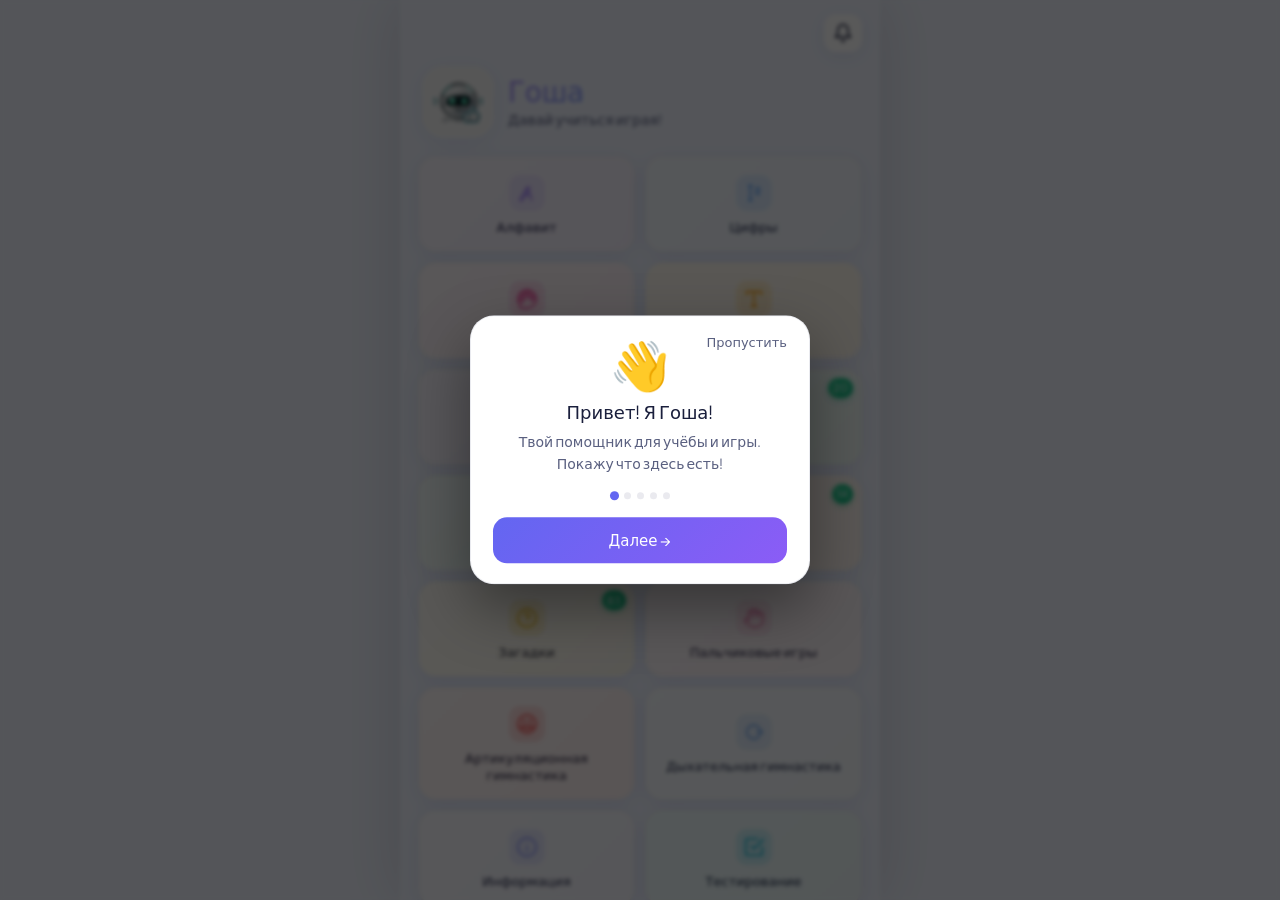
==== commit 29db91f6: "Auto-sync: 04.03.2026 22:20:53,49" ====
--- a/index.html
+++ b/index.html
@@ -788,7 +788,7 @@
             </div>
         </div>
         <div class="settings-group">
-            <div class="settings-row" style="cursor:pointer" onclick="App.navigate('parent-dash','Для родителей')">
+            <div class="settings-row" style="cursor:pointer" onclick="ParentDash.show()">
                 <span class="s-icon" style="background:rgba(99,102,241,0.12);color:#6366f1"><svg class="icon-svg" viewBox="0 0 24 24" fill="none" stroke="currentColor" stroke-width="1.8" stroke-linecap="round" stroke-linejoin="round"><path d="M17 21v-2a4 4 0 0 0-4-4H5a4 4 0 0 0-4 4v2"/><circle cx="9" cy="7" r="4"/><path d="M23 21v-2a4 4 0 0 0-3-3.87"/><path d="M16 3.13a4 4 0 0 1 0 7.75"/></svg></span>
                 <div><div class="s-label">Для родителей</div><div class="s-sub">Сводка прогресса ребёнка</div></div>
                 <span style="color:var(--text2);font-size:18px">›</span>
@@ -1446,11 +1446,14 @@
     init() {
         let list = this._list();
         if (!list.length) {
+            // Первый запуск — создаём профиль из существующих данных
             const name = localStorage.getItem('child_name') || '';
             const id = 'p' + Date.now();
             list = [{ id, name: name || '', emoji: this.EMOJIS[0] }];
             this._save(list);
             localStorage.setItem('active_profile_id', id);
+            // Сохраняем уже существующие stat_* данные в профиль
+            this._saveCurrentData();
         }
         this.renderCard();
     },
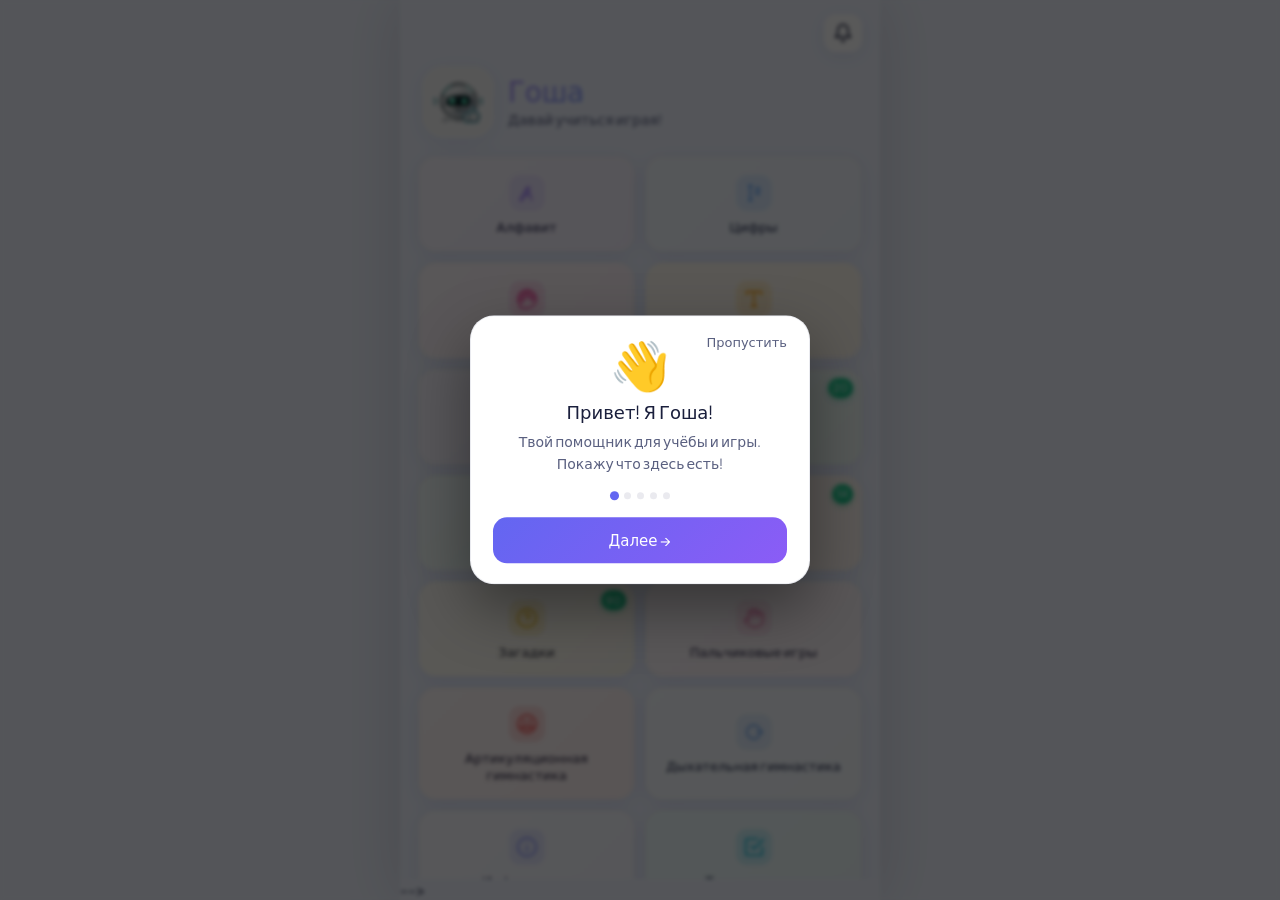
==== commit 6b4f084c: "Auto-sync: 05.03.2026 12:26:20,47" ====
--- a/index.html
+++ b/index.html
@@ -155,9 +155,8 @@
                 <span class="mc-label">Настройки</span>
             </button>
         </div>
-    </section>
-
-    <!-- ========== MEDIA PAGE (Alphabet / Numbers / Colors) ========== -->
+        <div style="height: calc(var(--tg-safe-bottom, 34px) + 60px); flex-shrink:0;"></div>
+    </section> -->
     <section id="media-page" class="hidden">
         <div id="video-wrap">
             <video id="global-video" loop muted playsinline></video>
@@ -812,14 +811,17 @@
 
     <!-- ========== ADMIN ========== -->
     <section id="admin" class="hidden">
-        <div class="admin-tabs">
+        <div class="admin-tabs-outer">
+            <div class="admin-tabs">
             <button class="admin-tab active" onclick="Admin.setTab('songs',this)">Песенки</button>
             <button class="admin-tab" onclick="Admin.setTab('podcasts',this)">Подкасты</button>
             <button class="admin-tab" onclick="Admin.setTab('puzzles',this)">Ребусы</button>
             <button class="admin-tab" onclick="Admin.setTab('riddles',this)">Загадки</button>
             <button class="admin-tab" onclick="Admin.setTab('info',this)">Информация</button>
             <button class="admin-tab" onclick="Admin.setTab('notif',this)">Рассылка</button>
-        </div>
+            </div><!-- /.admin-tabs -->
+            <button id="admin-report-btn" onclick="Admin.requestReport()" title="Отчёт о заходах" class="admin-report-btn">📊</button>
+        </div><!-- /.admin-tabs-outer -->
         <div class="admin-list" id="admin-list"></div>
         <div class="admin-footer">
             <button class="admin-add-btn" onclick="Admin.openModal(null)"><svg class="icon-svg" viewBox="0 0 24 24" fill="none" stroke="currentColor" stroke-width="2.5" stroke-linecap="round" stroke-linejoin="round" xmlns="http://www.w3.org/2000/svg" ><line x1="12" y1="5" x2="12" y2="19"/><line x1="5" y1="12" x2="19" y2="12"/></svg> Добавить</button>
@@ -834,6 +836,17 @@
                     <button class="github-token-eye" onclick="Admin.toggleTokenEye(this)" title="Показать/скрыть"><svg class="icon-svg" viewBox="0 0 24 24" fill="none" stroke="currentColor" stroke-width="2" stroke-linecap="round" stroke-linejoin="round" xmlns="http://www.w3.org/2000/svg" ><path d="M1 12s4-8 11-8 11 8 11 8-4 8-11 8-11-8-11-8z"/><circle cx="12" cy="12" r="3"/></svg></button>
                 </div>
                 <div class="github-token-hint">Хранится только в браузере · <a href="https://github.com/settings/tokens/new?scopes=repo&description=RazvivaykaApp" target="_blank" style="color:var(--text2)">Создать новый →</a></div>
+            </div>
+            <div class="github-token-row">
+                <div class="github-token-label">Report Secret</div>
+                <div class="github-token-input-wrap">
+                    <input type="password" id="report-secret-input"
+                        placeholder="Секрет из Cloudflare Worker"
+                        autocomplete="off" spellcheck="false"
+                        oninput="Admin.saveReportSecret(this.value)">
+                    <button class="github-token-eye" onclick="Admin.toggleReportSecretEye(this)" title="Показать/скрыть"><svg class="icon-svg" viewBox="0 0 24 24" fill="none" stroke="currentColor" stroke-width="2" stroke-linecap="round" stroke-linejoin="round" xmlns="http://www.w3.org/2000/svg" ><path d="M1 12s4-8 11-8 11 8 11 8-4 8-11 8-11-8-11-8z"/><circle cx="12" cy="12" r="3"/></svg></button>
+                </div>
+                <div class="github-token-hint">REPORT_SECRET из настроек воркера · используется кнопкой 📊</div>
             </div>
             <button class="publish-btn" onclick="Admin.publish()" id="publish-btn"><svg class="icon-svg" viewBox="0 0 24 24" fill="none" stroke="currentColor" stroke-width="2" stroke-linecap="round" stroke-linejoin="round" xmlns="http://www.w3.org/2000/svg" ><path d="M4 12v8a2 2 0 0 0 2 2h12a2 2 0 0 0 2-2v-8"/><polyline points="16,6 12,2 8,6"/><line x1="12" y1="2" x2="12" y2="15"/></svg> Опубликовать на GitHub</button>
         </div>
@@ -1256,18 +1269,32 @@
 <!-- BATCH UPLOAD MODAL -->
 <div class="modal-overlay hidden" id="batch-modal" onclick="Admin.closeBatch(event)">
     <div class="modal-box" style="max-height:82vh;overflow-y:auto;">
-        <div class="modal-title">Пакетная загрузка картинок</div>
-        <label class="file-label" style="justify-content:center;padding:18px;border-style:dashed;">
-            <svg class="icon-svg" viewBox="0 0 24 24" fill="none" stroke="currentColor" stroke-width="2" stroke-linecap="round" stroke-linejoin="round" xmlns="http://www.w3.org/2000/svg"><rect x="3" y="3" width="18" height="18" rx="2" ry="2"/><circle cx="8.5" cy="8.5" r="1.5"/><polyline points="21,15 16,10 5,21"/></svg>
-            Выбрать картинки
-            <input type="file" id="batch-files" accept="image/*" multiple onchange="Admin._onBatchFiles(this)">
-        </label>
-        <div id="batch-preview-list"></div>
-        <div id="batch-summary" style="display:none;font-size:13px;color:var(--text2);text-align:center;"></div>
-        <select id="batch-level" style="width:100%;padding:12px 13px;background:var(--card2);border:1.5px solid var(--border);border-radius:14px;font-family:var(--font);font-size:15px;color:var(--text);outline:none;">
-            <option value="easy">Уровень для всех: Простой</option>
-            <option value="medium">Уровень для всех: Средний</option>
-            <option value="hard">Уровень для всех: Сложный</option>
+        <div class="modal-title" id="batch-modal-title">Пакетная загрузка</div>
+
+        <!-- Ребусы: загрузка картинок -->
+        <div id="batch-pics-section">
+            <label class="file-label" style="justify-content:center;padding:18px;border-style:dashed;">
+                <svg class="icon-svg" viewBox="0 0 24 24" fill="none" stroke="currentColor" stroke-width="2" stroke-linecap="round" stroke-linejoin="round" xmlns="http://www.w3.org/2000/svg"><rect x="3" y="3" width="18" height="18" rx="2" ry="2"/><circle cx="8.5" cy="8.5" r="1.5"/><polyline points="21,15 16,10 5,21"/></svg>
+                Выбрать картинки
+                <input type="file" id="batch-files" accept="image/*" multiple onchange="Admin._onBatchFiles(this)">
+            </label>
+            <div id="batch-preview-list"></div>
+            <div id="batch-summary" style="display:none;font-size:13px;color:var(--text2);text-align:center;margin:6px 0;"></div>
+        </div>
+
+        <!-- Загадки: текстовый ввод -->
+        <div id="batch-text-section" style="display:none;">
+            <div style="font-size:12px;color:var(--text2);margin-bottom:8px;line-height:1.6;">
+                Построчно: <code style="background:var(--card2);padding:2px 6px;border-radius:6px;">Текст загадки|Ответ|easy</code><br>
+                Или вставьте JSON-массив: <code style="background:var(--card2);padding:2px 6px;border-radius:6px;">[{"text":"...","answer":"...","level":"easy"}]</code>
+            </div>
+            <textarea id="batch-riddle-text" rows="8" placeholder="Белым снегом всё одето...|Зима|easy&#10;Охраняет дом, виляет хвостом...|Собака|easy" style="width:100%;padding:12px 14px;background:var(--card2);border:1.5px solid var(--border);border-radius:14px;font-size:13px;color:var(--text);outline:none;resize:none;line-height:1.6;font-family:monospace;"></textarea>
+        </div>
+
+        <select id="batch-level" style="width:100%;padding:12px 13px;background:var(--card2);border:1.5px solid var(--border);border-radius:14px;font-family:var(--font);font-size:15px;color:var(--text);outline:none;margin-top:8px;">
+            <option value="easy">Уровень: Простой</option>
+            <option value="medium">Уровень: Средний</option>
+            <option value="hard">Уровень: Сложный</option>
         </select>
         <div class="modal-btns">
             <button class="modal-cancel" onclick="Admin.closeBatch()">Отмена</button>
--- a/style.css
+++ b/style.css
@@ -316,6 +316,7 @@
     display: grid;
     grid-template-columns: 1fr 1fr;
     gap: 10px;
+    padding-bottom: calc(var(--tg-safe-bottom, 0px) + 16px);
 }
 /* Плашки — иконки + цветовые акценты */
 .menu-card {
@@ -1460,6 +1461,34 @@
 .confirm-ok:hover { background: rgba(239,68,68,0.2); border-color: #ef4444; }
 
 /* ===== ADMIN ===== */
+
+.admin-tabs-outer {
+  position: relative;
+  margin-bottom: 14px;
+}
+.admin-tabs-outer .admin-tabs {
+  margin-bottom: 0;
+  padding-right: 44px; /* место для кнопки */
+}
+.admin-report-btn {
+  position: absolute;
+  top: 0;
+  right: 0;
+  background: rgba(99,102,241,0.12);
+  border: none;
+  border-radius: 10px;
+  width: 34px;
+  height: 34px;
+  font-size: 17px;
+  cursor: pointer;
+  display: flex;
+  align-items: center;
+  justify-content: center;
+  transition: background .15s;
+}
+.admin-report-btn:hover  { background: rgba(99,102,241,0.22); }
+.admin-report-btn:active { transform: scale(.92); }
+
 .admin-tabs {
     display: flex; gap: 8px; flex-wrap: wrap;
     margin-bottom: 14px;
@@ -1549,6 +1578,7 @@
     transition: all var(--tr);
 }
 .batch-item-remove:hover { background: rgba(239,68,68,0.12); color: #ef4444; }
+
 
 .publish-btn {
     display: flex; align-items: center; justify-content: center; gap: 8px;
@@ -1618,9 +1648,7 @@
     display: flex;
     flex-direction: column;
     padding-bottom: 18px;
-    /* Subtract top-bar height so list fills remaining space */
-    max-height: calc(100vh - 70px);
-    max-height: calc(100dvh - 70px);
+    overflow: hidden; /* list внутри скроллится сам */
 }
 
 /* ===== ADMIN FOOTER (pinned buttons) ===== */
@@ -3993,3 +4021,75 @@
     transition: background var(--tr);
 }
 .month-close-row-btn:hover { background: var(--border); }
+
+.batch-item {
+  display: flex;
+  align-items: center;
+  gap: 10px;
+  background: var(--card2);
+  border-radius: 12px;
+  padding: 8px 10px;
+  margin-bottom: 8px;
+}
+.batch-thumb {
+  width: 52px;
+  height: 52px;
+  object-fit: cover;
+  border-radius: 8px;
+  flex-shrink: 0;
+}
+.batch-item-fields {
+  flex: 1;
+  display: flex;
+  flex-direction: column;
+  gap: 5px;
+}
+.batch-name {
+  width: 100%;
+  padding: 6px 10px;
+  background: var(--card);
+  border: 1.5px solid var(--border);
+  border-radius: 9px;
+  font-size: 13px;
+  color: var(--text);
+  outline: none;
+}
+.batch-lvl {
+  width: 100%;
+  padding: 5px 10px;
+  background: var(--card);
+  border: 1.5px solid var(--border);
+  border-radius: 9px;
+  font-size: 12px;
+  color: var(--text2);
+  outline: none;
+}
+
+/* ── Admin Report Modal ── */
+.rep-overlay {
+  position: fixed; inset: 0; z-index: 9999;
+  background: rgba(0,0,0,0.55); backdrop-filter: blur(4px);
+  display: flex; align-items: flex-end; justify-content: center;
+  animation: repFadeIn .18s ease;
+}
+@keyframes repFadeIn { from { opacity: 0 } to { opacity: 1 } }
+.rep-modal {
+  width: 100%; max-width: 480px;
+  background: var(--card); border-radius: 20px 20px 0 0;
+  padding: 20px 18px 36px; box-shadow: 0 -8px 40px rgba(0,0,0,0.3);
+  animation: repSlideUp .22s ease;
+}
+@keyframes repSlideUp { from { transform: translateY(40px); opacity: 0 } to { transform: none; opacity: 1 } }
+.rep-header { display: flex; flex-direction: column; gap: 2px; margin-bottom: 18px; position: relative; }
+.rep-title { font-size: 17px; font-weight: 700; font-family: var(--font-display); color: var(--text); }
+.rep-subtitle { font-size: 13px; color: var(--text2); }
+.rep-close {
+  position: absolute; top: 0; right: 0;
+  background: var(--card2); border: none; border-radius: 50%;
+  width: 30px; height: 30px; font-size: 14px; cursor: pointer;
+  color: var(--text2); display: flex; align-items: center; justify-content: center;
+}
+.rep-section-title {
+  font-size: 12px; font-weight: 700; text-transform: uppercase;
+  letter-spacing: .6px; color: var(--text2); margin-bottom: 8px;
+}
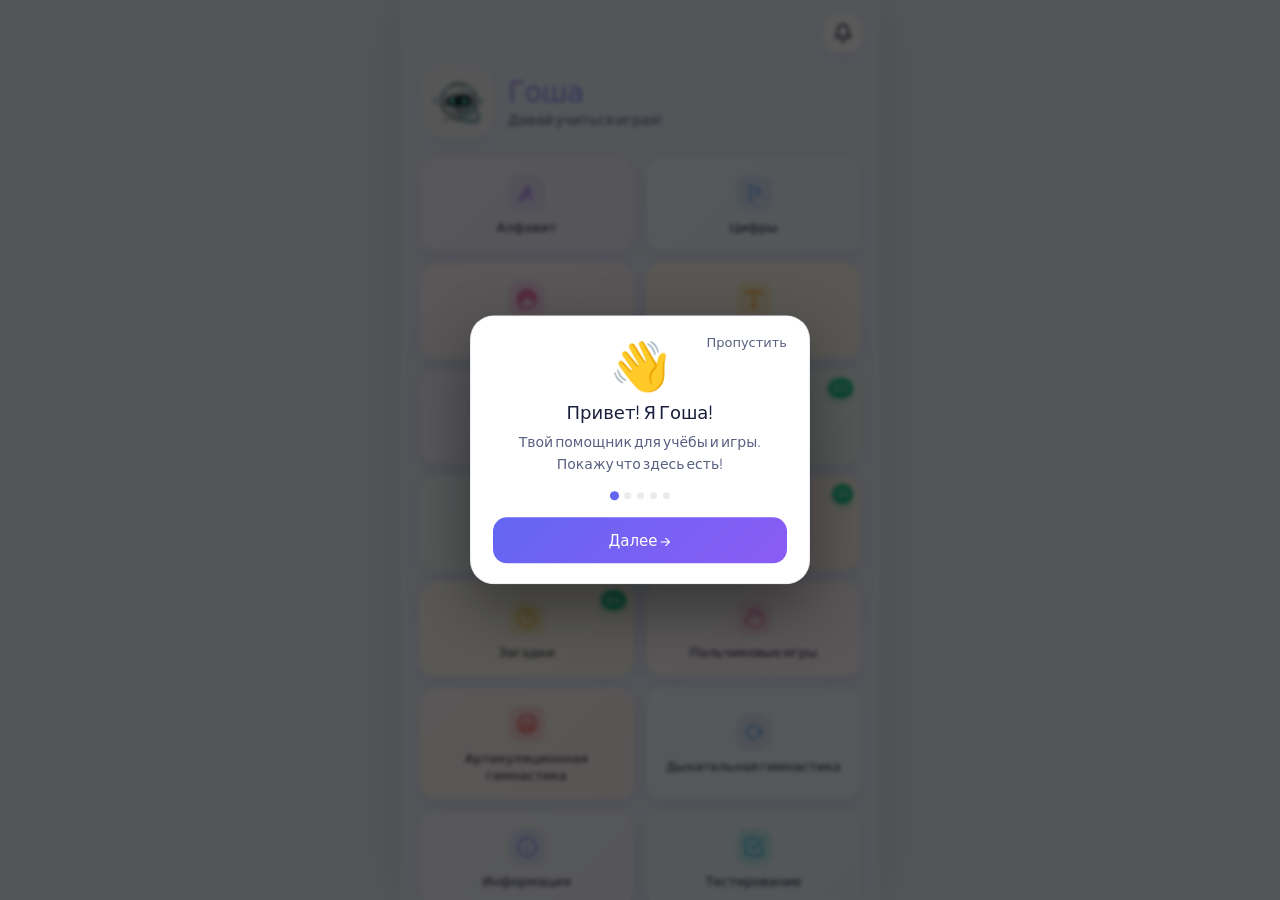
==== commit 67d4da6f: "Auto-sync: 05.03.2026 13:48:23,10" ====
--- a/index.html
+++ b/index.html
@@ -156,7 +156,7 @@
             </button>
         </div>
         <div style="height: calc(var(--tg-safe-bottom, 34px) + 60px); flex-shrink:0;"></div>
-    </section> -->
+    </section>
     <section id="media-page" class="hidden">
         <div id="video-wrap">
             <video id="global-video" loop muted playsinline></video>
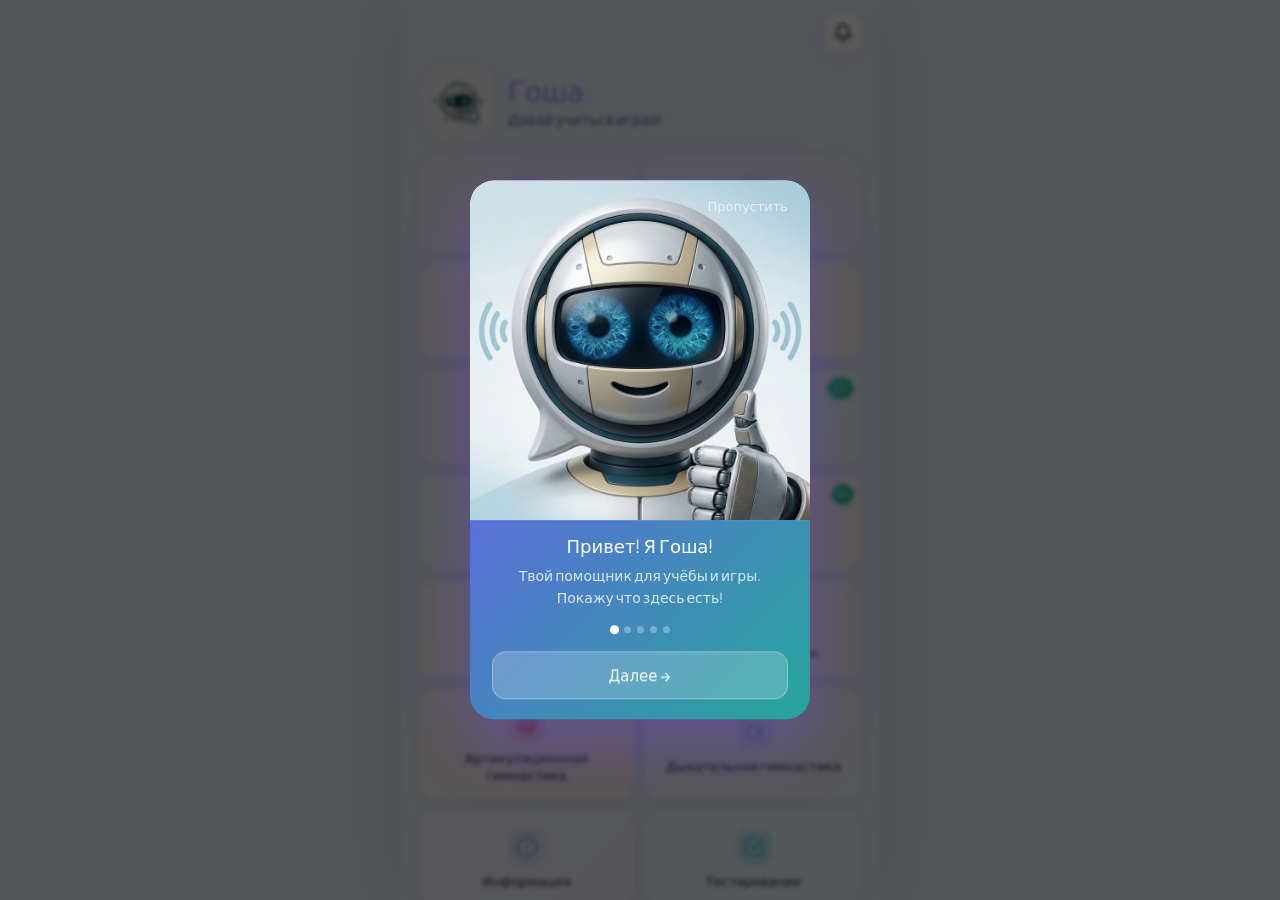
==== commit 294a4808: "Auto-sync: 06.03.2026 17:36:30,37" ====
--- a/index.html
+++ b/index.html
@@ -1326,31 +1326,36 @@
             emoji: '👋',
             title: 'Привет! Я Гоша!',
             text:  'Твой помощник для учёбы и игры. Покажу что здесь есть!',
-            highlight: null
+            highlight: null,
+            img: 'assets/images/links_pictures_opt/ob_0.webp'
         },
         {
             emoji: '❓',
             title: 'Загадки и Ребусы',
             text:  'Отгадывай загадки и решай ребусы — тренируй логику и смекалку!',
-            highlight: '.mc-riddles'
+            highlight: null,
+            img: 'assets/images/links_pictures_opt/ob_1.webp'
         },
         {
             emoji: '📝',
             title: 'Слова и Арифметика',
             text:  'Собирай слова из букв и считай примеры. Каждый день новые задания!',
-            highlight: '.mc-words'
+            highlight: null,
+            img: 'assets/images/links_pictures_opt/ob_2.webp'
         },
         {
             emoji: '🎵',
             title: 'Песенки и Подкасты',
             text:  'Слушай детские песенки и познавательные подкасты в любое время!',
-            highlight: '.mc-songs'
+            highlight: null,
+            img: 'assets/images/links_pictures_opt/ob_3.webp'
         },
         {
             emoji: '✅',
             title: 'Тестирование',
             text:  'Проверь что уже умеешь! Тест покажет сильные стороны и чему ещё учиться.',
-            highlight: '.mc-testing'
+            highlight: null,
+            img: 'assets/images/links_pictures_opt/ob_4.webp'
         },
     ],
 
@@ -1370,7 +1375,25 @@
         const total = this._steps.length;
         const isLast = this._step === total - 1;
 
-        document.getElementById('onb-emoji').textContent  = step.emoji;
+        document.getElementById('onb-emoji').textContent  = step.img ? '' : step.emoji;
+        document.getElementById('onb-emoji').style.display = step.img ? 'none' : '';
+
+        // Картинка
+        let imgEl = document.getElementById('onb-img');
+        if (step.img) {
+            if (!imgEl) {
+                imgEl = document.createElement('img');
+                imgEl.id = 'onb-img';
+                imgEl.style.cssText = 'width:calc(100% + 44px);margin:-24px -22px 14px;border-radius:24px 24px 0 0;display:block;object-fit:contain;background:#f0f4ff;';
+                const card = document.getElementById('onb-card');
+                card.insertBefore(imgEl, card.firstChild);
+            }
+            imgEl.src = step.img;
+            imgEl.style.display = 'block';
+        } else if (imgEl) {
+            imgEl.style.display = 'none';
+        }
+
         document.getElementById('onb-title').textContent  = step.title;
         document.getElementById('onb-text').textContent   = step.text;
         document.getElementById('onb-next').textContent   = isLast ? '🚀 Поехали!' : 'Далее →';
--- a/style.css
+++ b/style.css
@@ -140,8 +140,16 @@
     height: 100vh; height: 100dvh;
 }
 html.tg-webapp #top-bar { top: var(--tg-safe-top, 0px); }
-html.tg-webapp #main { padding-top: calc(var(--tg-safe-top, 0px) + 58px); padding-bottom: calc(var(--tg-safe-bottom, 24px) + 8px); }
-html.tg-webapp section { padding-top: calc(var(--tg-safe-top, 0px) + 58px); padding-bottom: calc(var(--tg-safe-bottom, 24px) + 8px); }
+html.tg-webapp #main { 
+    padding-top: calc(var(--tg-safe-top, 0px) + 58px); 
+    padding-bottom: calc(var(--tg-safe-bottom, 34px) + 40px);
+    height: var(--tg-viewport-height, 100dvh);
+    max-height: var(--tg-viewport-height, 100dvh);
+    overflow-y: auto;
+    overflow-x: hidden;
+    box-sizing: border-box;
+}
+html.tg-webapp section { padding-top: calc(var(--tg-safe-top, 0px) + 58px); padding-bottom: calc(var(--tg-safe-bottom, 34px) + 40px); }
 
 /* ── PWA standalone on iPhone: hardcoded safe area ── */
 html.pwa #top-bar { top: 54px; }
@@ -3793,14 +3801,19 @@
     top: 50%;
     transform: translate(-50%, -50%);
     width: min(340px, calc(100vw - 32px));
-    background: var(--card);
+    background: linear-gradient(135deg, #7c4dff 0%, #26a69a 100%);
     border-radius: 24px;
-    border: 1px solid var(--border);
+    border: none;
     padding: 24px 22px 20px;
     z-index: 9010;
-    box-shadow: 0 24px 60px rgba(0,0,0,0.4);
+    box-shadow: 0 24px 60px rgba(124,77,255,0.35);
     animation: onbCardIn 0.3s cubic-bezier(0.34,1.56,0.64,1);
     text-align: center;
+    overflow: hidden;
+}
+[data-theme="dark"] #onb-card {
+    background: linear-gradient(135deg, #26658C 0%, #011C40 100%);
+    box-shadow: 0 24px 60px rgba(1,28,64,0.6);
 }
 @keyframes onbCardIn {
     from { opacity: 0; transform: translate(-50%, -50%) scale(0.88); }
@@ -3815,12 +3828,12 @@
     border: none;
     font-family: var(--font);
     font-size: 13px;
-    color: var(--text2);
+    color: rgba(255,255,255,0.7);
     cursor: pointer;
     padding: 4px 8px;
     border-radius: 8px;
 }
-#onb-skip:hover { background: var(--card2); }
+#onb-skip:hover { background: rgba(255,255,255,0.1); }
 
 #onb-emoji {
     font-size: 48px;
@@ -3831,13 +3844,13 @@
 #onb-title {
     font-size: 18px;
     font-weight: var(--fw-bold);
-    color: var(--text);
+    color: #fff;
     margin-bottom: 8px;
 }
 
 #onb-text {
     font-size: 14px;
-    color: var(--text2);
+    color: rgba(255,255,255,0.8);
     line-height: 1.55;
     margin-bottom: 18px;
 }
@@ -3853,11 +3866,11 @@
     width: 7px;
     height: 7px;
     border-radius: 50%;
-    background: var(--border);
+    background: rgba(255,255,255,0.3);
     transition: background 0.2s, transform 0.2s;
 }
 .onb-dot.active {
-    background: #6366f1;
+    background: #fff;
     transform: scale(1.3);
 }
 
@@ -3865,9 +3878,10 @@
     display: block;
     width: 100%;
     padding: 13px;
-    background: linear-gradient(135deg, #6366f1, #8b5cf6);
+    background: rgba(255,255,255,0.2);
+    backdrop-filter: blur(8px);
     color: #fff;
-    border: none;
+    border: 1.5px solid rgba(255,255,255,0.3);
     border-radius: 14px;
     font-family: var(--font);
     font-size: 15px;
